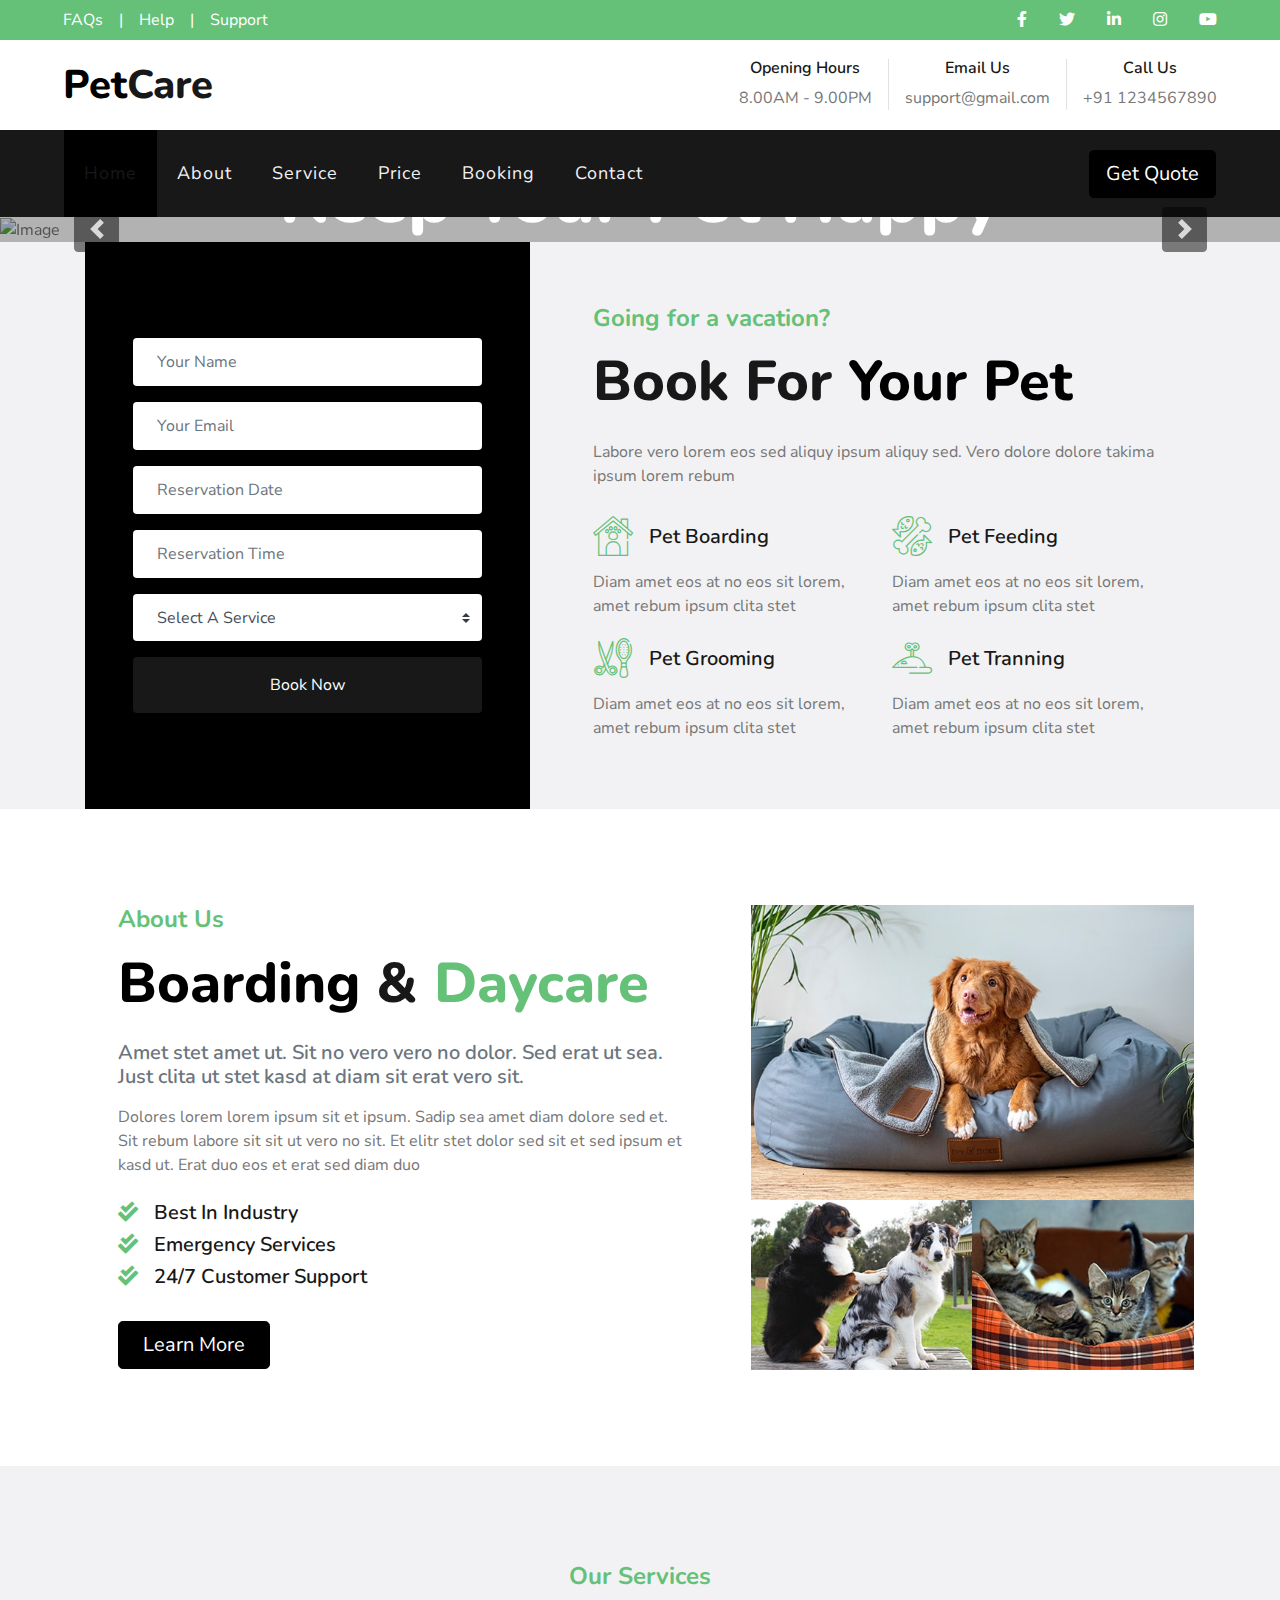
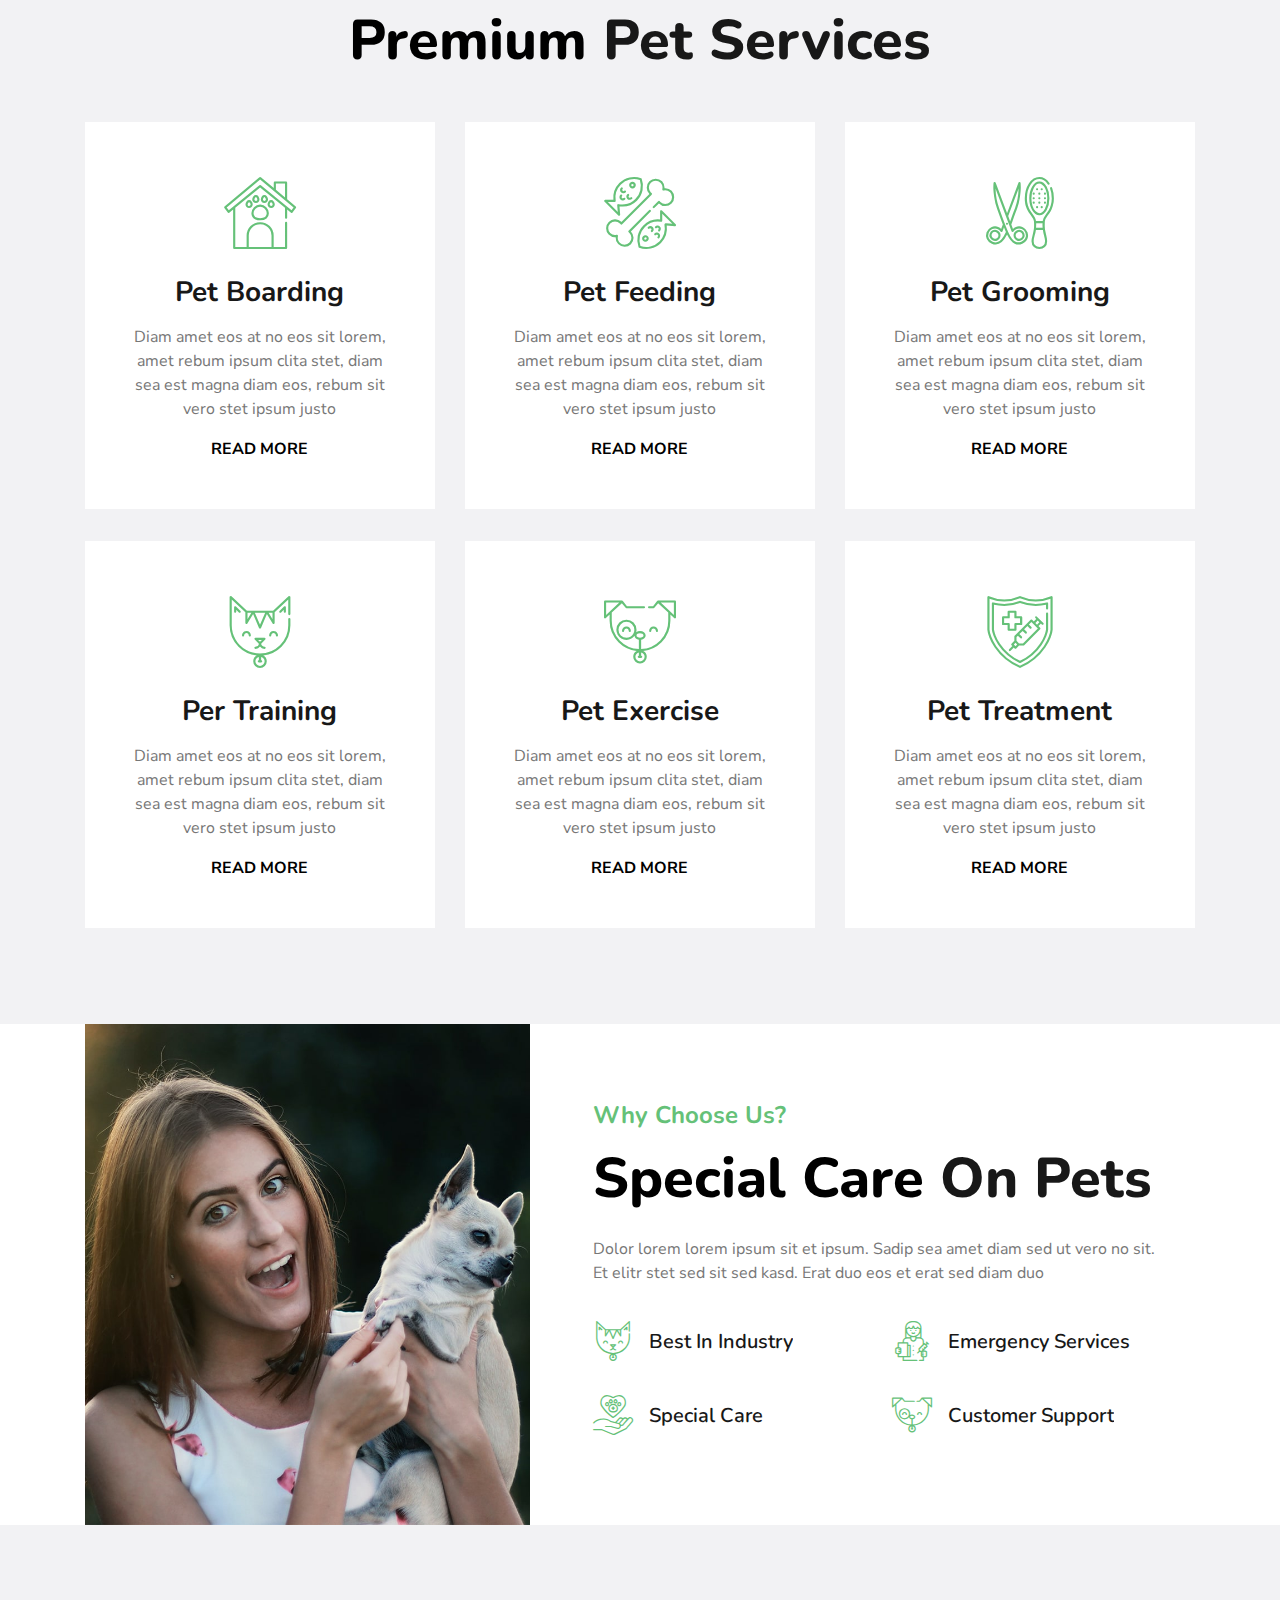
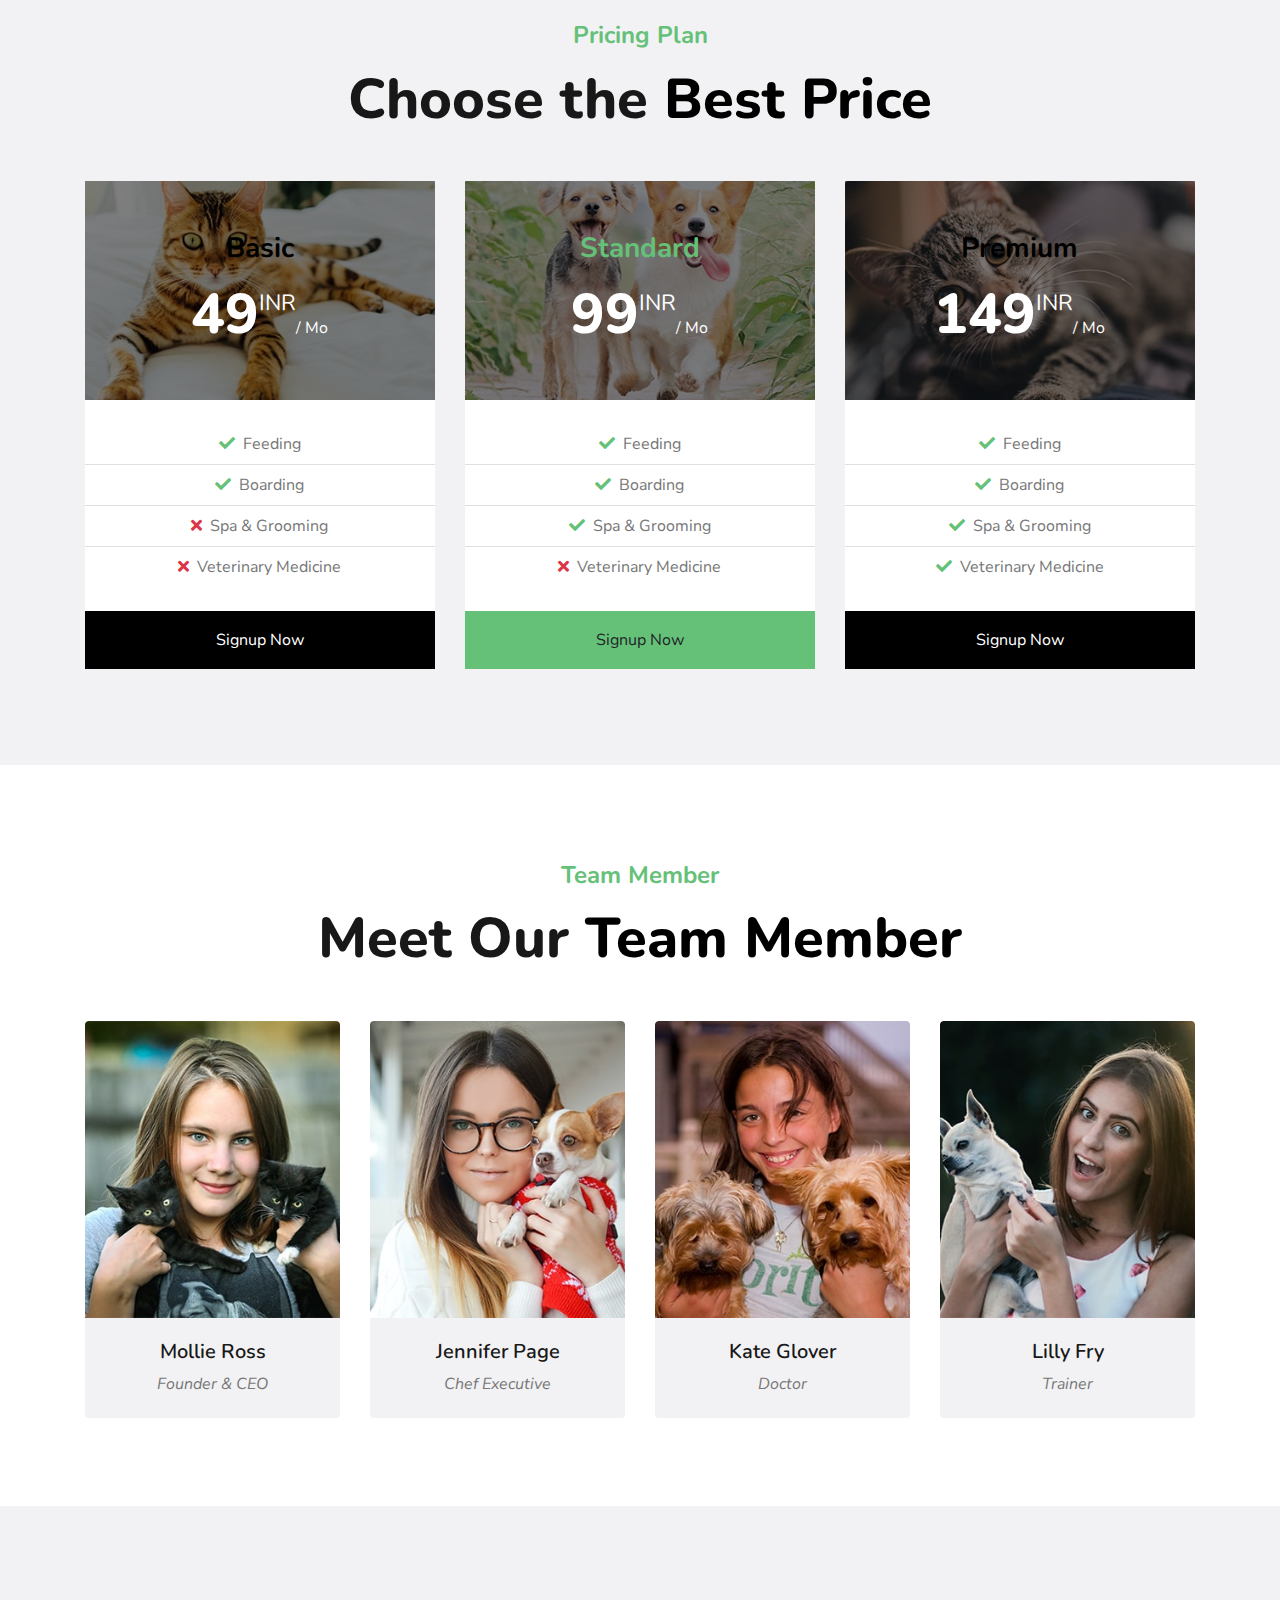
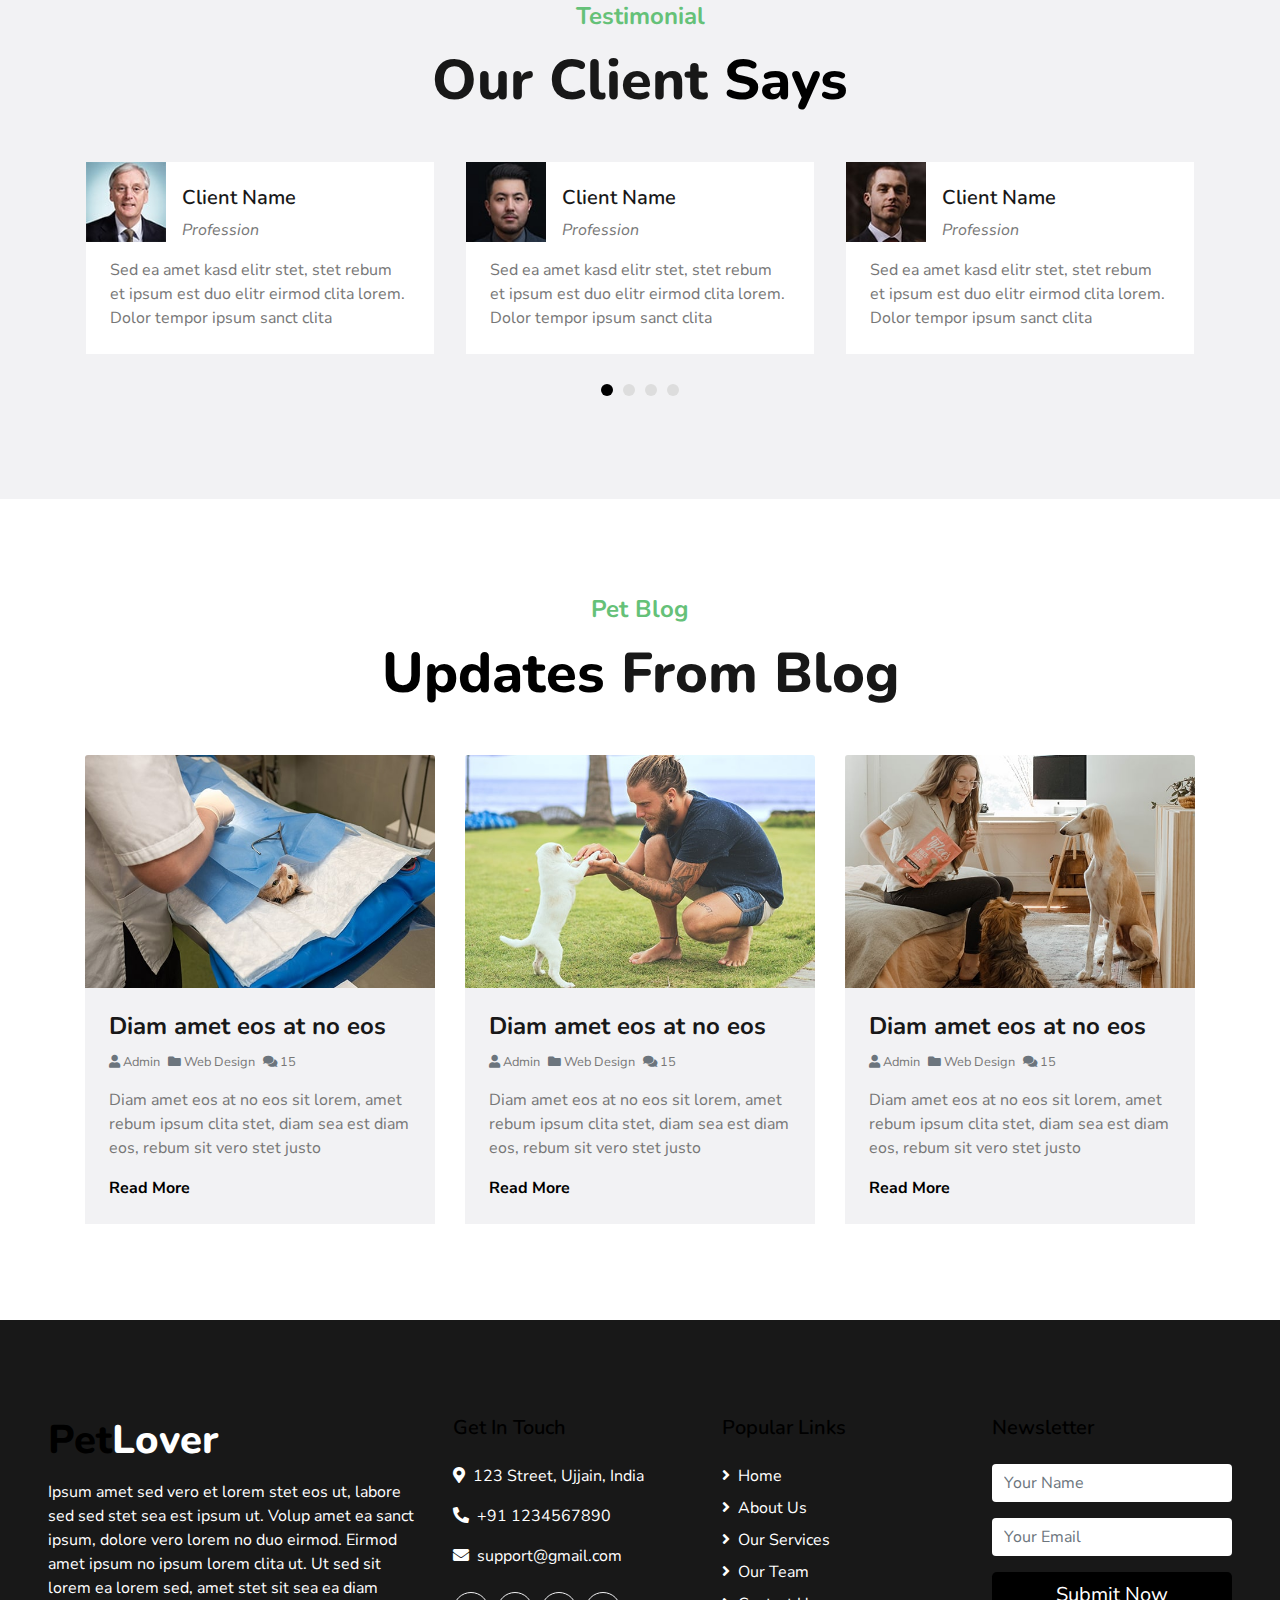
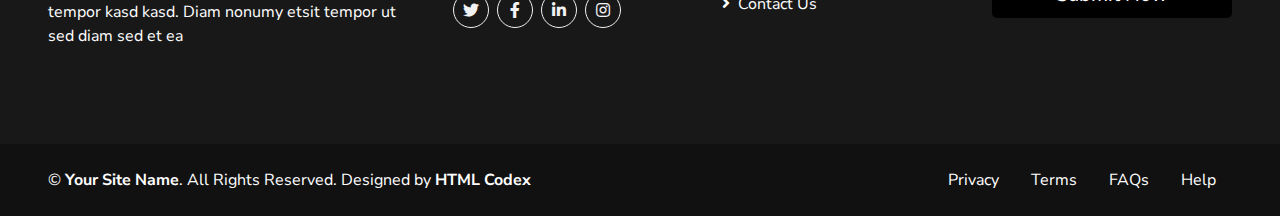
==== index.html @ 61a40599 "first commit" ====
<!DOCTYPE html>
<html lang="en">

<head>
    <meta charset="utf-8">
    <title>PetCare - Pet Care Website Template</title>
    <meta content="width=device-width, initial-scale=1.0" name="viewport">
    <meta content="Free HTML Templates" name="keywords">
    <meta content="Free HTML Templates" name="description">

    <!-- Favicon -->
    <link href="img/favicon.ico" rel="icon">

    <!-- Google Web Fonts -->
    <link href="https://fonts.googleapis.com/css2?family=Nunito+Sans&family=Nunito:wght@600;700;800&display=swap" rel="stylesheet"> 

    <!-- Font Awesome -->
    <link href="https://cdnjs.cloudflare.com/ajax/libs/font-awesome/5.10.0/css/all.min.css" rel="stylesheet">

    <!-- Flaticon Font -->
    <link href="lib/flaticon/font/flaticon.css" rel="stylesheet">

    <!-- Libraries Stylesheet -->
    <link href="lib/owlcarousel/assets/owl.carousel.min.css" rel="stylesheet">
    <link href="lib/tempusdominus/css/tempusdominus-bootstrap-4.min.css" rel="stylesheet" />

    <!-- Customized Bootstrap Stylesheet -->
    <link href="css/style.css" rel="stylesheet">
</head>

<body>
    <!-- Topbar Start -->
    <div class="container-fluid">
        <div class="row bg-secondary py-2 px-lg-5">
            <div class="col-lg-6 text-center text-lg-left mb-2 mb-lg-0">
                <div class="d-inline-flex align-items-center">
                    <a class="text-white pr-3" href="">FAQs</a>
                    <span class="text-white">|</span>
                    <a class="text-white px-3" href="">Help</a>
                    <span class="text-white">|</span>
                    <a class="text-white pl-3" href="">Support</a>
                </div>
            </div>
            <div class="col-lg-6 text-center text-lg-right">
                <div class="d-inline-flex align-items-center">
                    <a class="text-white px-3" href="">
                        <i class="fab fa-facebook-f"></i>
                    </a>
                    <a class="text-white px-3" href="">
                        <i class="fab fa-twitter"></i>
                    </a>
                    <a class="text-white px-3" href="">
                        <i class="fab fa-linkedin-in"></i>
                    </a>
                    <a class="text-white px-3" href="">
                        <i class="fab fa-instagram"></i>
                    </a>
                    <a class="text-white pl-3" href="">
                        <i class="fab fa-youtube"></i>
                    </a>
                </div>
            </div>
        </div>
        <div class="row py-3 px-lg-5">
            <div class="col-lg-4">
                <a href="" class="navbar-brand d-none d-lg-block">
                    <h1 class="m-0 display-5 text-capitalize"><span class="text-primary">Pet</span>Care</h1>
                </a>
            </div>
            <div class="col-lg-8 text-center text-lg-right">
                <div class="d-inline-flex align-items-center">
                    <div class="d-inline-flex flex-column text-center pr-3 border-right">
                        <h6>Opening Hours</h6>
                        <p class="m-0">8.00AM - 9.00PM</p>
                    </div>
                    <div class="d-inline-flex flex-column text-center px-3 border-right">
                        <h6>Email Us</h6>
                        <p class="m-0">support@gmail.com</p>
                    </div>
                    <div class="d-inline-flex flex-column text-center pl-3">
                        <h6>Call Us</h6>
                        <p class="m-0">+91 1234567890</p>
                    </div>
                </div>
            </div>
        </div>
    </div>
    <!-- Topbar End -->


    <!-- Navbar Start -->
    <div class="container-fluid p-0">
        <nav class="navbar navbar-expand-lg bg-dark navbar-dark py-3 py-lg-0 px-lg-5">
            <a href="" class="navbar-brand d-block d-lg-none">
                <h1 class="m-0 display-5 text-capitalize font-italic text-white"><span class="text-primary">Safety</span>First</h1>
            </a>
            <button type="button" class="navbar-toggler" data-toggle="collapse" data-target="#navbarCollapse">
                <span class="navbar-toggler-icon"></span>
            </button>
            <div class="collapse navbar-collapse justify-content-between px-3" id="navbarCollapse">
                <div class="navbar-nav mr-auto py-0">
                    <a href="index.html" class="nav-item nav-link active">Home</a>
                    <a href="about.html" class="nav-item nav-link">About</a>
                    <a href="service.html" class="nav-item nav-link">Service</a>
                    <a href="price.html" class="nav-item nav-link">Price</a>
                    <a href="booking.html" class="nav-item nav-link">Booking</a>

                    <a href="contact.html" class="nav-item nav-link">Contact</a>
                </div>
                <a href="" class="btn btn-lg btn-primary px-3 d-none d-lg-block">Get Quote</a>
            </div>
        </nav>
    </div>
    <!-- Navbar End -->


    <!-- Carousel Start -->
    <div class="container-fluid p-0">
        <div id="header-carousel" class="carousel slide" data-ride="carousel">
            <div class="carousel-inner">
                <div class="carousel-item active">
                    <img class="w-100" src="img/carousel-1.jpg" alt="Image">
                    <div class="carousel-caption d-flex flex-column align-items-center justify-content-center">
                        <div class="p-3" style="max-width: 900px;">
                            <h3 class="text-white mb-3 d-none d-sm-block">Best Pet Services</h3>
                            <h1 class="display-3 text-white mb-3">Keep Your Pet Happy</h1>
                            <h5 class="text-white mb-3 d-none d-sm-block">Duo nonumy et dolor tempor no et. Diam sit diam sit diam erat</h5>
                            <a href="" class="btn btn-lg btn-primary mt-3 mt-md-4 px-4">Book Now</a>
                            <a href="" class="btn btn-lg btn-secondary mt-3 mt-md-4 px-4">Learn More</a>
                        </div>
                    </div>
                </div>
                <div class="carousel-item">
                    <img class="w-100" src="img/carousel-2.jpg" alt="Image">
                    <div class="carousel-caption d-flex flex-column align-items-center justify-content-center">
                        <div class="p-3" style="max-width: 900px;">
                            <h3 class="text-white mb-3 d-none d-sm-block">Best Pet Services</h3>
                            <h1 class="display-3 text-white mb-3">Pet Spa & Grooming</h1>
                            <h5 class="text-white mb-3 d-none d-sm-block">Duo nonumy et dolor tempor no et. Diam sit diam sit diam erat</h5>
                            <a href="" class="btn btn-lg btn-primary mt-3 mt-md-4 px-4">Book Now</a>
                            <a href="" class="btn btn-lg btn-secondary mt-3 mt-md-4 px-4">Learn More</a>
                        </div>
                    </div>
                </div>
            </div>
            <a class="carousel-control-prev" href="#header-carousel" data-slide="prev">
                <div class="btn btn-primary rounded" style="width: 45px; height: 45px;">
                    <span class="carousel-control-prev-icon mb-n2"></span>
                </div>
            </a>
            <a class="carousel-control-next" href="#header-carousel" data-slide="next">
                <div class="btn btn-primary rounded" style="width: 45px; height: 45px;">
                    <span class="carousel-control-next-icon mb-n2"></span>
                </div>
            </a>
        </div>
    </div>
    <!-- Carousel End -->


    <!-- Booking Start -->
    <div class="container-fluid bg-light">
        <div class="container">
            <div class="row align-items-center">
                <div class="col-lg-5">
                    <div class="bg-primary py-5 px-4 px-sm-5">
                        <form class="py-5">
                            <div class="form-group">
                                <input type="text" class="form-control border-0 p-4" placeholder="Your Name" required="required" />
                            </div>
                            <div class="form-group">
                                <input type="email" class="form-control border-0 p-4" placeholder="Your Email" required="required" />
                            </div>
                            <div class="form-group">
                                <div class="date" id="date" data-target-input="nearest">
                                    <input type="text" class="form-control border-0 p-4 datetimepicker-input" placeholder="Reservation Date" data-target="#date" data-toggle="datetimepicker"/>
                                </div>
                            </div>
                            <div class="form-group">
                                <div class="time" id="time" data-target-input="nearest">
                                    <input type="text" class="form-control border-0 p-4 datetimepicker-input" placeholder="Reservation Time" data-target="#time" data-toggle="datetimepicker"/>
                                </div>
                            </div>
                            <div class="form-group">
                                <select class="custom-select border-0 px-4" style="height: 47px;">
                                    <option selected>Select A Service</option>
                                    <option value="1">Service 1</option>
                                    <option value="2">Service 1</option>
                                    <option value="3">Service 1</option>
                                </select>
                            </div>
                            <div>
                                <button class="btn btn-dark btn-block border-0 py-3" type="submit">Book Now</button>
                            </div>
                        </form>
                    </div>
                </div>
                <div class="col-lg-7 py-5 py-lg-0 px-3 px-lg-5">
                    <h4 class="text-secondary mb-3">Going for a vacation?</h4>
                    <h1 class="display-4 mb-4">Book For <span class="text-primary">Your Pet</span></h1>
                    <p>Labore vero lorem eos sed aliquy ipsum aliquy sed. Vero dolore dolore takima ipsum lorem rebum</p>
                    <div class="row py-2">
                        <div class="col-sm-6">
                            <div class="d-flex flex-column">
                                <div class="d-flex align-items-center mb-2">
                                    <h1 class="flaticon-house font-weight-normal text-secondary m-0 mr-3"></h1>
                                    <h5 class="text-truncate m-0">Pet Boarding</h5>
                                </div>
                                <p>Diam amet eos at no eos sit lorem, amet rebum ipsum clita stet</p>
                            </div>
                        </div>
                        <div class="col-sm-6">
                            <div class="d-flex flex-column">
                                <div class="d-flex align-items-center mb-2">
                                    <h1 class="flaticon-food font-weight-normal text-secondary m-0 mr-3"></h1>
                                    <h5 class="text-truncate m-0">Pet Feeding</h5>
                                </div>
                                <p>Diam amet eos at no eos sit lorem, amet rebum ipsum clita stet</p>
                            </div>
                        </div>
                        <div class="col-sm-6">
                            <div class="d-flex flex-column">
                                <div class="d-flex align-items-center mb-2">
                                    <h1 class="flaticon-grooming font-weight-normal text-secondary m-0 mr-3"></h1>
                                    <h5 class="text-truncate m-0">Pet Grooming</h5>
                                </div>
                                <p class="m-0">Diam amet eos at no eos sit lorem, amet rebum ipsum clita stet</p>
                            </div>
                        </div>
                        <div class="col-sm-6">
                            <div class="d-flex flex-column">
                                <div class="d-flex align-items-center mb-2">
                                    <h1 class="flaticon-toy font-weight-normal text-secondary m-0 mr-3"></h1>
                                    <h5 class="text-truncate m-0">Pet Tranning</h5>
                                </div>
                                <p class="m-0">Diam amet eos at no eos sit lorem, amet rebum ipsum clita stet</p>
                            </div>
                        </div>
                    </div>
                </div>
            </div>
        </div>
    </div>
    <!-- Booking Start -->


    <!-- About Start -->
    <div class="container py-5">
        <div class="row py-5">
            <div class="col-lg-7 pb-5 pb-lg-0 px-3 px-lg-5">
                <h4 class="text-secondary mb-3">About Us</h4>
                <h1 class="display-4 mb-4"><span class="text-primary">Boarding</span> & <span class="text-secondary">Daycare</span></h1>
                <h5 class="text-muted mb-3">Amet stet amet ut. Sit no vero vero no dolor. Sed erat ut sea. Just clita ut stet kasd at diam sit erat vero sit.</h5>
                <p class="mb-4">Dolores lorem lorem ipsum sit et ipsum. Sadip sea amet diam dolore sed et. Sit rebum labore sit sit ut vero no sit. Et elitr stet dolor sed sit et sed ipsum et kasd ut. Erat duo eos et erat sed diam duo</p>
                <ul class="list-inline">
                    <li><h5><i class="fa fa-check-double text-secondary mr-3"></i>Best In Industry</h5></li>
                    <li><h5><i class="fa fa-check-double text-secondary mr-3"></i>Emergency Services</h5></li>
                    <li><h5><i class="fa fa-check-double text-secondary mr-3"></i>24/7 Customer Support</h5></li>
                </ul>
                <a href="" class="btn btn-lg btn-primary mt-3 px-4">Learn More</a>
            </div>
            <div class="col-lg-5">
                <div class="row px-3">
                    <div class="col-12 p-0">
                        <img class="img-fluid w-100" src="img/about-1.jpg" alt="">
                    </div>
                    <div class="col-6 p-0">
                        <img class="img-fluid w-100" src="img/about-2.jpg" alt="">
                    </div>
                    <div class="col-6 p-0">
                        <img class="img-fluid w-100" src="img/about-3.jpg" alt="">
                    </div>
                </div>
            </div>
        </div>
    </div>
    <!-- About End -->


    <!-- Services Start -->
    <div class="container-fluid bg-light pt-5">
        <div class="container py-5">
            <div class="d-flex flex-column text-center mb-5">
                <h4 class="text-secondary mb-3">Our Services</h4>
                <h1 class="display-4 m-0"><span class="text-primary">Premium</span> Pet Services</h1>
            </div>
            <div class="row pb-3">
                <div class="col-md-6 col-lg-4 mb-4">
                    <div class="d-flex flex-column text-center bg-white mb-2 p-3 p-sm-5">
                        <h3 class="flaticon-house display-3 font-weight-normal text-secondary mb-3"></h3>
                        <h3 class="mb-3">Pet Boarding</h3>
                        <p>Diam amet eos at no eos sit lorem, amet rebum ipsum clita stet, diam sea est magna diam eos, rebum sit vero stet ipsum justo</p>
                        <a class="text-uppercase font-weight-bold" href="">Read More</a>
                    </div>
                </div>
                <div class="col-md-6 col-lg-4 mb-4">
                    <div class="d-flex flex-column text-center bg-white mb-2 p-3 p-sm-5">
                        <h3 class="flaticon-food display-3 font-weight-normal text-secondary mb-3"></h3>
                        <h3 class="mb-3">Pet Feeding</h3>
                        <p>Diam amet eos at no eos sit lorem, amet rebum ipsum clita stet, diam sea est magna diam eos, rebum sit vero stet ipsum justo</p>
                        <a class="text-uppercase font-weight-bold" href="">Read More</a>
                    </div>
                </div>
                <div class="col-md-6 col-lg-4 mb-4">
                    <div class="d-flex flex-column text-center bg-white mb-2 p-3 p-sm-5">
                        <h3 class="flaticon-grooming display-3 font-weight-normal text-secondary mb-3"></h3>
                        <h3 class="mb-3">Pet Grooming</h3>
                        <p>Diam amet eos at no eos sit lorem, amet rebum ipsum clita stet, diam sea est magna diam eos, rebum sit vero stet ipsum justo</p>
                        <a class="text-uppercase font-weight-bold" href="">Read More</a>
                    </div>
                </div>
                <div class="col-md-6 col-lg-4 mb-4">
                    <div class="d-flex flex-column text-center bg-white mb-2 p-3 p-sm-5">
                        <h3 class="flaticon-cat display-3 font-weight-normal text-secondary mb-3"></h3>
                        <h3 class="mb-3">Per Training</h3>
                        <p>Diam amet eos at no eos sit lorem, amet rebum ipsum clita stet, diam sea est magna diam eos, rebum sit vero stet ipsum justo</p>
                        <a class="text-uppercase font-weight-bold" href="">Read More</a>
                    </div>
                </div>
                <div class="col-md-6 col-lg-4 mb-4">
                    <div class="d-flex flex-column text-center bg-white mb-2 p-3 p-sm-5">
                        <h3 class="flaticon-dog display-3 font-weight-normal text-secondary mb-3"></h3>
                        <h3 class="mb-3">Pet Exercise</h3>
                        <p>Diam amet eos at no eos sit lorem, amet rebum ipsum clita stet, diam sea est magna diam eos, rebum sit vero stet ipsum justo</p>
                        <a class="text-uppercase font-weight-bold" href="">Read More</a>
                    </div>
                </div>
                <div class="col-md-6 col-lg-4 mb-4">
                    <div class="d-flex flex-column text-center bg-white mb-2 p-3 p-sm-5">
                        <h3 class="flaticon-vaccine display-3 font-weight-normal text-secondary mb-3"></h3>
                        <h3 class="mb-3">Pet Treatment</h3>
                        <p>Diam amet eos at no eos sit lorem, amet rebum ipsum clita stet, diam sea est magna diam eos, rebum sit vero stet ipsum justo</p>
                        <a class="text-uppercase font-weight-bold" href="">Read More</a>
                    </div>
                </div>
            </div>
        </div>
    </div>
    <!-- Services End -->


    <!-- Features Start -->
    <div class="container">
        <div class="row align-items-center">
            <div class="col-lg-5">
                <img class="img-fluid w-100" src="img/feature.jpg" alt="">
            </div>
            <div class="col-lg-7 py-5 py-lg-0 px-3 px-lg-5">
                <h4 class="text-secondary mb-3">Why Choose Us?</h4>
                <h1 class="display-4 mb-4"><span class="text-primary">Special Care</span> On Pets</h1>
                <p class="mb-4">Dolor lorem lorem ipsum sit et ipsum. Sadip sea amet diam sed ut vero no sit. Et elitr stet sed sit sed kasd. Erat duo eos et erat sed diam duo</p>
                <div class="row py-2">
                    <div class="col-6">
                        <div class="d-flex align-items-center mb-4">
                            <h1 class="flaticon-cat font-weight-normal text-secondary m-0 mr-3"></h1>
                            <h5 class="text-truncate m-0">Best In Industry</h5>
                        </div>
                    </div>
                    <div class="col-6">
                        <div class="d-flex align-items-center mb-4">
                            <h1 class="flaticon-doctor font-weight-normal text-secondary m-0 mr-3"></h1>
                            <h5 class="text-truncate m-0">Emergency Services</h5>
                        </div>
                    </div>
                    <div class="col-6">
                        <div class="d-flex align-items-center">
                            <h1 class="flaticon-care font-weight-normal text-secondary m-0 mr-3"></h1>
                            <h5 class="text-truncate m-0">Special Care</h5>
                        </div>
                    </div>
                    <div class="col-6">
                        <div class="d-flex align-items-center">
                            <h1 class="flaticon-dog font-weight-normal text-secondary m-0 mr-3"></h1>
                            <h5 class="text-truncate m-0">Customer Support</h5>
                        </div>
                    </div>
                </div>
            </div>
        </div>
    </div>
    <!-- Features End -->


    <!-- Pricing Plan Start -->
    <div class="container-fluid bg-light pt-5 pb-4">
        <div class="container py-5">
            <div class="d-flex flex-column text-center mb-5">
                <h4 class="text-secondary mb-3">Pricing Plan</h4>
                <h1 class="display-4 m-0">Choose the <span class="text-primary">Best Price</span></h1>
            </div>
            <div class="row">
                <div class="col-lg-4 mb-4">
                    <div class="card border-0">
                        <div class="card-header position-relative border-0 p-0 mb-4">
                            <img class="card-img-top" src="img/price-1.jpg" alt="">
                            <div class="position-absolute d-flex flex-column align-items-center justify-content-center w-100 h-100" style="top: 0; left: 0; z-index: 1; background: rgba(0, 0, 0, .5);">
                                <h3 class="text-primary mb-3">Basic</h3>
                                <h1 class="display-4 text-white mb-0">
                                    49<small class="align-top" style="font-size: 22px; line-height: 45px;">INR</small><small class="align-bottom" style="font-size: 16px; line-height: 40px;">/ Mo</small>
                                </h1>
                            </div>
                        </div>
                        <div class="card-body text-center p-0">
                            <ul class="list-group list-group-flush mb-4">
                                <li class="list-group-item p-2"><i class="fa fa-check text-secondary mr-2"></i>Feeding</li>
                                <li class="list-group-item p-2"><i class="fa fa-check text-secondary mr-2"></i>Boarding</li>
                                <li class="list-group-item p-2"><i class="fa fa-times text-danger mr-2"></i>Spa & Grooming</li>
                                <li class="list-group-item p-2"><i class="fa fa-times text-danger mr-2"></i>Veterinary Medicine</li>
                            </ul>
                        </div>
                        <div class="card-footer border-0 p-0">
                            <a href="" class="btn btn-primary btn-block p-3" style="border-radius: 0;">Signup Now</a>
                        </div>
                    </div>
                </div>
                <div class="col-lg-4 mb-4">
                    <div class="card border-0">
                        <div class="card-header position-relative border-0 p-0 mb-4">
                            <img class="card-img-top" src="img/price-2.jpg" alt="">
                            <div class="position-absolute d-flex flex-column align-items-center justify-content-center w-100 h-100" style="top: 0; left: 0; z-index: 1; background: rgba(0, 0, 0, .5);">
                                <h3 class="text-secondary mb-3">Standard</h3>
                                <h1 class="display-4 text-white mb-0">
                                    99<small class="align-top" style="font-size: 22px; line-height: 45px;">INR</small><small class="align-bottom" style="font-size: 16px; line-height: 40px;">/ Mo</small>
                                </h1>
                            </div>
                        </div>
                        <div class="card-body text-center p-0">
                            <ul class="list-group list-group-flush mb-4">
                                <li class="list-group-item p-2"><i class="fa fa-check text-secondary mr-2"></i>Feeding</li>
                                <li class="list-group-item p-2"><i class="fa fa-check text-secondary mr-2"></i>Boarding</li>
                                <li class="list-group-item p-2"><i class="fa fa-check text-secondary mr-2"></i>Spa & Grooming</li>
                                <li class="list-group-item p-2"><i class="fa fa-times text-danger mr-2"></i>Veterinary Medicine</li>
                            </ul>
                        </div>
                        <div class="card-footer border-0 p-0">
                            <a href="" class="btn btn-secondary btn-block p-3" style="border-radius: 0;">Signup Now</a>
                        </div>
                    </div>
                </div>
                <div class="col-lg-4 mb-4">
                    <div class="card border-0">
                        <div class="card-header position-relative border-0 p-0 mb-4">
                            <img class="card-img-top" src="img/price-3.jpg" alt="">
                            <div class="position-absolute d-flex flex-column align-items-center justify-content-center w-100 h-100" style="top: 0; left: 0; z-index: 1; background: rgba(0, 0, 0, .5);">
                                <h3 class="text-primary mb-3">Premium</h3>
                                <h1 class="display-4 text-white mb-0">
                                    149<small class="align-top" style="font-size: 22px; line-height: 45px;">INR</small><small class="align-bottom" style="font-size: 16px; line-height: 40px;">/ Mo</small>
                                </h1>
                            </div>
                        </div>
                        <div class="card-body text-center p-0">
                            <ul class="list-group list-group-flush mb-4">
                                <li class="list-group-item p-2"><i class="fa fa-check text-secondary mr-2"></i>Feeding</li>
                                <li class="list-group-item p-2"><i class="fa fa-check text-secondary mr-2"></i>Boarding</li>
                                <li class="list-group-item p-2"><i class="fa fa-check text-secondary mr-2"></i>Spa & Grooming</li>
                                <li class="list-group-item p-2"><i class="fa fa-check text-secondary mr-2"></i>Veterinary Medicine</li>
                            </ul>
                        </div>
                        <div class="card-footer border-0 p-0">
                            <a href="" class="btn btn-primary btn-block p-3" style="border-radius: 0;">Signup Now</a>
                        </div>
                    </div>
                </div>
            </div>
        </div>
    </div>
    <!-- Pricing Plan End -->


    <!-- Team Start -->
    <div class="container mt-5 pt-5 pb-3">
        <div class="d-flex flex-column text-center mb-5">
            <h4 class="text-secondary mb-3">Team Member</h4>
            <h1 class="display-4 m-0">Meet Our <span class="text-primary">Team Member</span></h1>
        </div>
        <div class="row">
            <div class="col-lg-3 col-md-6">
                <div class="team card position-relative overflow-hidden border-0 mb-4">
                    <img class="card-img-top" src="img/team-1.jpg" alt="">
                    <div class="card-body text-center p-0">
                        <div class="team-text d-flex flex-column justify-content-center bg-light">
                            <h5>Mollie Ross</h5>
                            <i>Founder & CEO</i>
                        </div>
                        <div class="team-social d-flex align-items-center justify-content-center bg-dark">
                            <a class="btn btn-outline-primary rounded-circle text-center mr-2 px-0" style="width: 36px; height: 36px;" href="#"><i class="fab fa-twitter"></i></a>
                            <a class="btn btn-outline-primary rounded-circle text-center mr-2 px-0" style="width: 36px; height: 36px;" href="#"><i class="fab fa-facebook-f"></i></a>
                            <a class="btn btn-outline-primary rounded-circle text-center mr-2 px-0" style="width: 36px; height: 36px;" href="#"><i class="fab fa-linkedin-in"></i></a>
                            <a class="btn btn-outline-primary rounded-circle text-center px-0" style="width: 36px; height: 36px;" href="#"><i class="fab fa-instagram"></i></a>
                        </div>
                    </div>
                </div>
            </div>
            <div class="col-lg-3 col-md-6">
                <div class="team card position-relative overflow-hidden border-0 mb-4">
                    <img class="card-img-top" src="img/team-2.jpg" alt="">
                    <div class="card-body text-center p-0">
                        <div class="team-text d-flex flex-column justify-content-center bg-light">
                            <h5>Jennifer Page</h5>
                            <i>Chef Executive</i>
                        </div>
                        <div class="team-social d-flex align-items-center justify-content-center bg-dark">
                            <a class="btn btn-outline-primary rounded-circle text-center mr-2 px-0" style="width: 36px; height: 36px;" href="#"><i class="fab fa-twitter"></i></a>
                            <a class="btn btn-outline-primary rounded-circle text-center mr-2 px-0" style="width: 36px; height: 36px;" href="#"><i class="fab fa-facebook-f"></i></a>
                            <a class="btn btn-outline-primary rounded-circle text-center mr-2 px-0" style="width: 36px; height: 36px;" href="#"><i class="fab fa-linkedin-in"></i></a>
                            <a class="btn btn-outline-primary rounded-circle text-center px-0" style="width: 36px; height: 36px;" href="#"><i class="fab fa-instagram"></i></a>
                        </div>
                    </div>
                </div>
            </div>
            <div class="col-lg-3 col-md-6">
                <div class="team card position-relative overflow-hidden border-0 mb-4">
                    <img class="card-img-top" src="img/team-3.jpg" alt="">
                    <div class="card-body text-center p-0">
                        <div class="team-text d-flex flex-column justify-content-center bg-light">
                            <h5>Kate Glover</h5>
                            <i>Doctor</i>
                        </div>
                        <div class="team-social d-flex align-items-center justify-content-center bg-dark">
                            <a class="btn btn-outline-primary rounded-circle text-center mr-2 px-0" style="width: 36px; height: 36px;" href="#"><i class="fab fa-twitter"></i></a>
                            <a class="btn btn-outline-primary rounded-circle text-center mr-2 px-0" style="width: 36px; height: 36px;" href="#"><i class="fab fa-facebook-f"></i></a>
                            <a class="btn btn-outline-primary rounded-circle text-center mr-2 px-0" style="width: 36px; height: 36px;" href="#"><i class="fab fa-linkedin-in"></i></a>
                            <a class="btn btn-outline-primary rounded-circle text-center px-0" style="width: 36px; height: 36px;" href="#"><i class="fab fa-instagram"></i></a>
                        </div>
                    </div>
                </div>
            </div>
            <div class="col-lg-3 col-md-6">
                <div class="team card position-relative overflow-hidden border-0 mb-4">
                    <img class="card-img-top" src="img/team-4.jpg" alt="">
                    <div class="card-body text-center p-0">
                        <div class="team-text d-flex flex-column justify-content-center bg-light">
                            <h5>Lilly Fry</h5>
                            <i>Trainer</i>
                        </div>
                        <div class="team-social d-flex align-items-center justify-content-center bg-dark">
                            <a class="btn btn-outline-primary rounded-circle text-center mr-2 px-0" style="width: 36px; height: 36px;" href="#"><i class="fab fa-twitter"></i></a>
                            <a class="btn btn-outline-primary rounded-circle text-center mr-2 px-0" style="width: 36px; height: 36px;" href="#"><i class="fab fa-facebook-f"></i></a>
                            <a class="btn btn-outline-primary rounded-circle text-center mr-2 px-0" style="width: 36px; height: 36px;" href="#"><i class="fab fa-linkedin-in"></i></a>
                            <a class="btn btn-outline-primary rounded-circle text-center px-0" style="width: 36px; height: 36px;" href="#"><i class="fab fa-instagram"></i></a>
                        </div>
                    </div>
                </div>
            </div>
        </div>
    </div>
    <!-- Team End -->


    <!-- Testimonial Start -->
    <div class="container-fluid bg-light my-5 p-0 py-5">
        <div class="container p-0 py-5">
            <div class="d-flex flex-column text-center mb-5">
                <h4 class="text-secondary mb-3">Testimonial</h4>
                <h1 class="display-4 m-0">Our Client <span class="text-primary">Says</span></h1>
            </div>
            <div class="owl-carousel testimonial-carousel">
                <div class="bg-white mx-3 p-4">
                    <div class="d-flex align-items-end mb-3 mt-n4 ml-n4">
                        <img class="img-fluid" src="img/testimonial-1.jpg" style="width: 80px; height: 80px;" alt="">
                        <div class="ml-3">
                            <h5>Client Name</h5>
                            <i>Profession</i>
                        </div>
                    </div>
                    <p class="m-0">Sed ea amet kasd elitr stet, stet rebum et ipsum est duo elitr eirmod clita lorem. Dolor tempor ipsum sanct clita</p>
                </div>
                <div class="bg-white mx-3 p-4">
                    <div class="d-flex align-items-end mb-3 mt-n4 ml-n4">
                        <img class="img-fluid" src="img/testimonial-2.jpg" style="width: 80px; height: 80px;" alt="">
                        <div class="ml-3">
                            <h5>Client Name</h5>
                            <i>Profession</i>
                        </div>
                    </div>
                    <p class="m-0">Sed ea amet kasd elitr stet, stet rebum et ipsum est duo elitr eirmod clita lorem. Dolor tempor ipsum sanct clita</p>
                </div>
                <div class="bg-white mx-3 p-4">
                    <div class="d-flex align-items-end mb-3 mt-n4 ml-n4">
                        <img class="img-fluid" src="img/testimonial-3.jpg" style="width: 80px; height: 80px;" alt="">
                        <div class="ml-3">
                            <h5>Client Name</h5>
                            <i>Profession</i>
                        </div>
                    </div>
                    <p class="m-0">Sed ea amet kasd elitr stet, stet rebum et ipsum est duo elitr eirmod clita lorem. Dolor tempor ipsum sanct clita</p>
                </div>
                <div class="bg-white mx-3 p-4">
                    <div class="d-flex align-items-end mb-3 mt-n4 ml-n4">
                        <img class="img-fluid" src="img/testimonial-4.jpg" style="width: 80px; height: 80px;" alt="">
                        <div class="ml-3">
                            <h5>Client Name</h5>
                            <i>Profession</i>
                        </div>
                    </div>
                    <p class="m-0">Sed ea amet kasd elitr stet, stet rebum et ipsum est duo elitr eirmod clita lorem. Dolor tempor ipsum sanct clita</p>
                </div>
            </div>
        </div>
    </div>
    <!-- Testimonial End -->


    <!-- Blog Start -->
    <div class="container pt-5">
        <div class="d-flex flex-column text-center mb-5">
            <h4 class="text-secondary mb-3">Pet Blog</h4>
            <h1 class="display-4 m-0"><span class="text-primary">Updates</span> From Blog</h1>
        </div>
        <div class="row pb-3">
            <div class="col-lg-4 mb-4">
                <div class="card border-0 mb-2">
                    <img class="card-img-top" src="img/blog-1.jpg" alt="">
                    <div class="card-body bg-light p-4">
                        <h4 class="card-title text-truncate">Diam amet eos at no eos</h4>
                        <div class="d-flex mb-3">
                            <small class="mr-2"><i class="fa fa-user text-muted"></i> Admin</small>
                            <small class="mr-2"><i class="fa fa-folder text-muted"></i> Web Design</small>
                            <small class="mr-2"><i class="fa fa-comments text-muted"></i> 15</small>
                        </div>
                        <p>Diam amet eos at no eos sit lorem, amet rebum ipsum clita stet, diam sea est diam eos, rebum sit vero stet justo</p>
                        <a class="font-weight-bold" href="">Read More</a>
                    </div>
                </div>
            </div>
            <div class="col-lg-4 mb-4">
                <div class="card border-0 mb-2">
                    <img class="card-img-top" src="img/blog-2.jpg" alt="">
                    <div class="card-body bg-light p-4">
                        <h4 class="card-title text-truncate">Diam amet eos at no eos</h4>
                        <div class="d-flex mb-3">
                            <small class="mr-2"><i class="fa fa-user text-muted"></i> Admin</small>
                            <small class="mr-2"><i class="fa fa-folder text-muted"></i> Web Design</small>
                            <small class="mr-2"><i class="fa fa-comments text-muted"></i> 15</small>
                        </div>
                        <p>Diam amet eos at no eos sit lorem, amet rebum ipsum clita stet, diam sea est diam eos, rebum sit vero stet justo</p>
                        <a class="font-weight-bold" href="">Read More</a>
                    </div>
                </div>
            </div>
            <div class="col-lg-4 mb-4">
                <div class="card border-0 mb-2">
                    <img class="card-img-top" src="img/blog-3.jpg" alt="">
                    <div class="card-body bg-light p-4">
                        <h4 class="card-title text-truncate">Diam amet eos at no eos</h4>
                        <div class="d-flex mb-3">
                            <small class="mr-2"><i class="fa fa-user text-muted"></i> Admin</small>
                            <small class="mr-2"><i class="fa fa-folder text-muted"></i> Web Design</small>
                            <small class="mr-2"><i class="fa fa-comments text-muted"></i> 15</small>
                        </div>
                        <p>Diam amet eos at no eos sit lorem, amet rebum ipsum clita stet, diam sea est diam eos, rebum sit vero stet justo</p>
                        <a class="font-weight-bold" href="">Read More</a>
                    </div>
                </div>
            </div>
        </div>
    </div>
    <!-- Blog End -->


    <!-- Footer Start -->
    <div class="container-fluid bg-dark text-white mt-5 py-5 px-sm-3 px-md-5">
        <div class="row pt-5">
            <div class="col-lg-4 col-md-12 mb-5">
                <h1 class="mb-3 display-5 text-capitalize text-white"><span class="text-primary">Pet</span>Lover</h1>
                <p class="m-0">Ipsum amet sed vero et lorem stet eos ut, labore sed sed stet sea est ipsum ut. Volup amet ea sanct ipsum, dolore vero lorem no duo eirmod. Eirmod amet ipsum no ipsum lorem clita ut. Ut sed sit lorem ea lorem sed, amet stet sit sea ea diam tempor kasd kasd. Diam nonumy etsit tempor ut sed diam sed et ea</p>
            </div>
            <div class="col-lg-8 col-md-12">
                <div class="row">
                    <div class="col-md-4 mb-5">
                        <h5 class="text-primary mb-4">Get In Touch</h5>
                        <p><i class="fa fa-map-marker-alt mr-2"></i>123 Street, Ujjain, India</p>
                        <p><i class="fa fa-phone-alt mr-2"></i>+91 1234567890</p>
                        <p><i class="fa fa-envelope mr-2"></i>support@gmail.com</p>
                        <div class="d-flex justify-content-start mt-4">
                            <a class="btn btn-outline-light rounded-circle text-center mr-2 px-0" style="width: 36px; height: 36px;" href="#"><i class="fab fa-twitter"></i></a>
                            <a class="btn btn-outline-light rounded-circle text-center mr-2 px-0" style="width: 36px; height: 36px;" href="#"><i class="fab fa-facebook-f"></i></a>
                            <a class="btn btn-outline-light rounded-circle text-center mr-2 px-0" style="width: 36px; height: 36px;" href="#"><i class="fab fa-linkedin-in"></i></a>
                            <a class="btn btn-outline-light rounded-circle text-center mr-2 px-0" style="width: 36px; height: 36px;" href="#"><i class="fab fa-instagram"></i></a>
                        </div>
                    </div>
                    <div class="col-md-4 mb-5">
                        <h5 class="text-primary mb-4">Popular Links</h5>
                        <div class="d-flex flex-column justify-content-start">
                            <a class="text-white mb-2" href="#"><i class="fa fa-angle-right mr-2"></i>Home</a>
                            <a class="text-white mb-2" href="#"><i class="fa fa-angle-right mr-2"></i>About Us</a>
                            <a class="text-white mb-2" href="#"><i class="fa fa-angle-right mr-2"></i>Our Services</a>
                            <a class="text-white mb-2" href="#"><i class="fa fa-angle-right mr-2"></i>Our Team</a>
                            <a class="text-white" href="#"><i class="fa fa-angle-right mr-2"></i>Contact Us</a>
                        </div>
                    </div>
                    <div class="col-md-4 mb-5">
                        <h5 class="text-primary mb-4">Newsletter</h5>
                        <form action="">
                            <div class="form-group">
                                <input type="text" class="form-control border-0" placeholder="Your Name" required="required" />
                            </div>
                            <div class="form-group">
                                <input type="email" class="form-control border-0" placeholder="Your Email" required="required" />
                            </div>
                            <div>
                                <button class="btn btn-lg btn-primary btn-block border-0" type="submit">Submit Now</button>
                            </div>
                        </form>
                    </div>
                </div>
            </div>
        </div>
    </div>
    <div class="container-fluid text-white py-4 px-sm-3 px-md-5" style="background: #111111;">
        <div class="row">
            <div class="col-md-6 text-center text-md-left mb-3 mb-md-0">
                <p class="m-0 text-white">
                    &copy; <a class="text-white font-weight-bold" href="#">Your Site Name</a>. All Rights Reserved. 
					
					<!--/*** This template is free as long as you keep the footer author’s credit link/attribution link/backlink. If you'd like to use the template without the footer author’s credit link/attribution link/backlink, you can purchase the Credit Removal License from "https://htmlcodex.com/credit-removal". Thank you for your support. ***/-->
					Designed by <a class="text-white font-weight-bold" href="https://htmlcodex.com">HTML Codex</a>
                </p>
            </div>
            <div class="col-md-6 text-center text-md-right">
                <ul class="nav d-inline-flex">
                    <li class="nav-item">
                        <a class="nav-link text-white py-0" href="#">Privacy</a>
                    </li>
                    <li class="nav-item">
                        <a class="nav-link text-white py-0" href="#">Terms</a>
                    </li>
                    <li class="nav-item">
                        <a class="nav-link text-white py-0" href="#">FAQs</a>
                    </li>
                    <li class="nav-item">
                        <a class="nav-link text-white py-0" href="#">Help</a>
                    </li>
                </ul>
            </div>
        </div>
    </div>
    <!-- Footer End -->


    <!-- Back to Top -->
    <a href="#" class="btn btn-lg btn-primary back-to-top"><i class="fa fa-angle-double-up"></i></a>


    <!-- JavaScript Libraries -->
    <script src="https://code.jquery.com/jquery-3.4.1.min.js"></script>
    <script src="https://stackpath.bootstrapcdn.com/bootstrap/4.4.1/js/bootstrap.bundle.min.js"></script>
    <script src="lib/easing/easing.min.js"></script>
    <script src="lib/owlcarousel/owl.carousel.min.js"></script>
    <script src="lib/tempusdominus/js/moment.min.js"></script>
    <script src="lib/tempusdominus/js/moment-timezone.min.js"></script>
    <script src="lib/tempusdominus/js/tempusdominus-bootstrap-4.min.js"></script>

    <!-- Contact Javascript File -->
    <script src="mail/jqBootstrapValidation.min.js"></script>
    <script src="mail/contact.js"></script>

    <!-- Template Javascript -->
    <script src="js/main.js"></script>
</body>

</html>
---- lib/flaticon/font/flaticon.css ----
/*
  	Flaticon icon font: Flaticon
  	Creation date: 06/11/2020 05:08
  	*/

@font-face {
  font-family: "Flaticon";
  src: url("./Flaticon.eot");
  src: url("./Flaticon.eot?#iefix") format("embedded-opentype"),
       url("./Flaticon.woff2") format("woff2"),
       url("./Flaticon.woff") format("woff"),
       url("./Flaticon.ttf") format("truetype"),
       url("./Flaticon.svg#Flaticon") format("svg");
  font-weight: normal;
  font-style: normal;
}

@media screen and (-webkit-min-device-pixel-ratio:0) {
  @font-face {
    font-family: "Flaticon";
    src: url("./Flaticon.svg#Flaticon") format("svg");
  }
}

[class^="flaticon-"]:before, [class*=" flaticon-"]:before,
[class^="flaticon-"]:after, [class*=" flaticon-"]:after {   
  font-family: Flaticon;
        font-size: 20px;
font-style: normal;
margin-left: 20px;
}

.flaticon-house:before { content: "\f100"; }
.flaticon-grooming:before { content: "\f101"; }
.flaticon-food:before { content: "\f102"; }
.flaticon-care:before { content: "\f103"; }
.flaticon-vaccine:before { content: "\f104"; }
.flaticon-doctor:before { content: "\f105"; }
.flaticon-cat:before { content: "\f106"; }
.flaticon-dog:before { content: "\f107"; }
.flaticon-fountain:before { content: "\f108"; }
.flaticon-toy:before { content: "\f109"; }
---- css/style.css ----
/******* Bootstrap Theming ********/
/*!
 * Bootstrap v4.5.3 (https://getbootstrap.com/)
 * Copyright 2011-2020 The Bootstrap Authors
 * Copyright 2011-2020 Twitter, Inc.
 * Licensed under MIT (https://github.com/twbs/bootstrap/blob/main/LICENSE)
 */
:root {
  --blue: #007bff;
  --indigo: #6610f2;
  --purple: #6f42c1;
  --pink: #e83e8c;
  --red: #dc3545;
  --orange: #fd7e14;
  --yellow: #ffc107;
  --green: #28a745;
  --teal: #20c997;
  --cyan: #17a2b8;
  --white: #fff;
  --gray: #6c757d;
  --gray-dark: #343a40;
  --primary: #000000;
  --secondary: #65C178;
  --success: #28a745;
  --info: #17a2b8;
  --warning: #ffc107;
  --danger: #dc3545;
  --light: #F2F2F4;
  --dark: #181818;
  --breakpoint-xs: 0;
  --breakpoint-sm: 576px;
  --breakpoint-md: 768px;
  --breakpoint-lg: 992px;
  --breakpoint-xl: 1200px;
  --font-family-sans-serif: "Nunito Sans", sans-serif;
  --font-family-monospace: SFMono-Regular, Menlo, Monaco, Consolas, "Liberation Mono", "Courier New", monospace;
}

*,
*::before,
*::after {
  box-sizing: border-box;
}

html {
  font-family: sans-serif;
  line-height: 1.15;
  -webkit-text-size-adjust: 100%;
  -webkit-tap-highlight-color: rgba(0, 0, 0, 0);
}

article, aside, figcaption, figure, footer, header, hgroup, main, nav, section {
  display: block;
}

body {
  margin: 0;
  font-family: "Nunito Sans", sans-serif;
  font-size: 1rem;
  font-weight: 400;
  line-height: 1.5;
  color: #777777;
  text-align: left;
  background-color: #fff;
}

[tabindex="-1"]:focus:not(:focus-visible) {
  outline: 0 !important;
}

hr {
  box-sizing: content-box;
  height: 0;
  overflow: visible;
}

h1, h2, h3, h4, h5, h6 {
  margin-top: 0;
  margin-bottom: 0.5rem;
}

p {
  margin-top: 0;
  margin-bottom: 1rem;
}

abbr[title],
abbr[data-original-title] {
  text-decoration: underline;
  text-decoration: underline dotted;
  cursor: help;
  border-bottom: 0;
  text-decoration-skip-ink: none;
}

address {
  margin-bottom: 1rem;
  font-style: normal;
  line-height: inherit;
}

ol,
ul,
dl {
  margin-top: 0;
  margin-bottom: 1rem;
}

ol ol,
ul ul,
ol ul,
ul ol {
  margin-bottom: 0;
}

dt {
  font-weight: 700;
}

dd {
  margin-bottom: .5rem;
  margin-left: 0;
}

blockquote {
  margin: 0 0 1rem;
}

b,
strong {
  font-weight: bolder;
}

small {
  font-size: 80%;
}

sub,
sup {
  position: relative;
  font-size: 75%;
  line-height: 0;
  vertical-align: baseline;
}

sub {
  bottom: -.25em;
}

sup {
  top: -.5em;
}

a {
  color: #000000;
  text-decoration: none;
  background-color: transparent;
}

a:hover {
  color: #c53f12;
  text-decoration: underline;
}

a:not([href]):not([class]) {
  color: inherit;
  text-decoration: none;
}

a:not([href]):not([class]):hover {
  color: inherit;
  text-decoration: none;
}

pre,
code,
kbd,
samp {
  font-family: SFMono-Regular, Menlo, Monaco, Consolas, "Liberation Mono", "Courier New", monospace;
  font-size: 1em;
}

pre {
  margin-top: 0;
  margin-bottom: 1rem;
  overflow: auto;
  -ms-overflow-style: scrollbar;
}

figure {
  margin: 0 0 1rem;
}

img {
  vertical-align: middle;
  border-style: none;
}

svg {
  overflow: hidden;
  vertical-align: middle;
}

table {
  border-collapse: collapse;
}

caption {
  padding-top: 0.75rem;
  padding-bottom: 0.75rem;
  color: #6c757d;
  text-align: left;
  caption-side: bottom;
}

th {
  text-align: inherit;
  text-align: -webkit-match-parent;
}

label {
  display: inline-block;
  margin-bottom: 0.5rem;
}

button {
  border-radius: 0;
}

button:focus {
  outline: 1px dotted;
  outline: 5px auto -webkit-focus-ring-color;
}

input,
button,
select,
optgroup,
textarea {
  margin: 0;
  font-family: inherit;
  font-size: inherit;
  line-height: inherit;
}

button,
input {
  overflow: visible;
}

button,
select {
  text-transform: none;
}

[role="button"] {
  cursor: pointer;
}

select {
  word-wrap: normal;
}

button,
[type="button"],
[type="reset"],
[type="submit"] {
  -webkit-appearance: button;
}

button:not(:disabled),
[type="button"]:not(:disabled),
[type="reset"]:not(:disabled),
[type="submit"]:not(:disabled) {
  cursor: pointer;
}

button::-moz-focus-inner,
[type="button"]::-moz-focus-inner,
[type="reset"]::-moz-focus-inner,
[type="submit"]::-moz-focus-inner {
  padding: 0;
  border-style: none;
}

input[type="radio"],
input[type="checkbox"] {
  box-sizing: border-box;
  padding: 0;
}

textarea {
  overflow: auto;
  resize: vertical;
}

fieldset {
  min-width: 0;
  padding: 0;
  margin: 0;
  border: 0;
}

legend {
  display: block;
  width: 100%;
  max-width: 100%;
  padding: 0;
  margin-bottom: .5rem;
  font-size: 1.5rem;
  line-height: inherit;
  color: inherit;
  white-space: normal;
}

@media (max-width: 1200px) {
  legend {
    font-size: calc(1.275rem + 0.3vw) ;
  }
}

progress {
  vertical-align: baseline;
}

[type="number"]::-webkit-inner-spin-button,
[type="number"]::-webkit-outer-spin-button {
  height: auto;
}

[type="search"] {
  outline-offset: -2px;
  -webkit-appearance: none;
}

[type="search"]::-webkit-search-decoration {
  -webkit-appearance: none;
}

::-webkit-file-upload-button {
  font: inherit;
  -webkit-appearance: button;
}

output {
  display: inline-block;
}

summary {
  display: list-item;
  cursor: pointer;
}

template {
  display: none;
}

[hidden] {
  display: none !important;
}

h1, h2, h3, h4, h5, h6,
.h1, .h2, .h3, .h4, .h5, .h6 {
  margin-bottom: 0.5rem;
  font-family: "Nunito", sans-serif;
  font-weight: 500;
  line-height: 1.2;
  color: #181818;
}

h1, .h1 {
  font-size: 2.5rem;
}

@media (max-width: 1200px) {
  h1, .h1 {
    font-size: calc(1.375rem + 1.5vw) ;
  }
}

h2, .h2 {
  font-size: 2rem;
}

@media (max-width: 1200px) {
  h2, .h2 {
    font-size: calc(1.325rem + 0.9vw) ;
  }
}

h3, .h3 {
  font-size: 1.75rem;
}

@media (max-width: 1200px) {
  h3, .h3 {
    font-size: calc(1.3rem + 0.6vw) ;
  }
}

h4, .h4 {
  font-size: 1.5rem;
}

@media (max-width: 1200px) {
  h4, .h4 {
    font-size: calc(1.275rem + 0.3vw) ;
  }
}

h5, .h5 {
  font-size: 1.25rem;
}

h6, .h6 {
  font-size: 1rem;
}

.lead {
  font-size: 1.25rem;
  font-weight: 300;
}

.display-1 {
  font-size: 6rem;
  font-weight: 300;
  line-height: 1.2;
}

@media (max-width: 1200px) {
  .display-1 {
    font-size: calc(1.725rem + 5.7vw) ;
  }
}

.display-2 {
  font-size: 5.5rem;
  font-weight: 300;
  line-height: 1.2;
}

@media (max-width: 1200px) {
  .display-2 {
    font-size: calc(1.675rem + 5.1vw) ;
  }
}

.display-3 {
  font-size: 4.5rem;
  font-weight: 300;
  line-height: 1.2;
}

@media (max-width: 1200px) {
  .display-3 {
    font-size: calc(1.575rem + 3.9vw) ;
  }
}

.display-4 {
  font-size: 3.5rem;
  font-weight: 300;
  line-height: 1.2;
}

@media (max-width: 1200px) {
  .display-4 {
    font-size: calc(1.475rem + 2.7vw) ;
  }
}

hr {
  margin-top: 1rem;
  margin-bottom: 1rem;
  border: 0;
  border-top: 1px solid rgba(0, 0, 0, 0.1);
}

small,
.small {
  font-size: 80%;
  font-weight: 400;
}

mark,
.mark {
  padding: 0.2em;
  background-color: #fcf8e3;
}

.list-unstyled {
  padding-left: 0;
  list-style: none;
}

.list-inline {
  padding-left: 0;
  list-style: none;
}

.list-inline-item {
  display: inline-block;
}

.list-inline-item:not(:last-child) {
  margin-right: 0.5rem;
}

.initialism {
  font-size: 90%;
  text-transform: uppercase;
}

.blockquote {
  margin-bottom: 1rem;
  font-size: 1.25rem;
}

.blockquote-footer {
  display: block;
  font-size: 80%;
  color: #6c757d;
}

.blockquote-footer::before {
  content: "\2014\00A0";
}

.img-fluid {
  max-width: 100%;
  height: auto;
}

.img-thumbnail {
  padding: 0.25rem;
  background-color: #fff;
  border: 1px solid #dee2e6;
  border-radius: 0.25rem;
  max-width: 100%;
  height: auto;
}

.figure {
  display: inline-block;
}

.figure-img {
  margin-bottom: 0.5rem;
  line-height: 1;
}

.figure-caption {
  font-size: 90%;
  color: #6c757d;
}

code {
  font-size: 87.5%;
  color: #e83e8c;
  word-wrap: break-word;
}

a > code {
  color: inherit;
}

kbd {
  padding: 0.2rem 0.4rem;
  font-size: 87.5%;
  color: #fff;
  background-color: #212529;
  border-radius: 0.2rem;
}

kbd kbd {
  padding: 0;
  font-size: 100%;
  font-weight: 700;
}

pre {
  display: block;
  font-size: 87.5%;
  color: #212529;
}

pre code {
  font-size: inherit;
  color: inherit;
  word-break: normal;
}

.pre-scrollable {
  max-height: 340px;
  overflow-y: scroll;
}

.container,
.container-fluid,
.container-sm,
.container-md,
.container-lg,
.container-xl {
  width: 100%;
  padding-right: 15px;
  padding-left: 15px;
  margin-right: auto;
  margin-left: auto;
}

@media (min-width: 576px) {
  .container, .container-sm {
    max-width: 540px;
  }
}

@media (min-width: 768px) {
  .container, .container-sm, .container-md {
    max-width: 720px;
  }
}

@media (min-width: 992px) {
  .container, .container-sm, .container-md, .container-lg {
    max-width: 960px;
  }
}

@media (min-width: 1200px) {
  .container, .container-sm, .container-md, .container-lg, .container-xl {
    max-width: 1140px;
  }
}

.row {
  display: flex;
  flex-wrap: wrap;
  margin-right: -15px;
  margin-left: -15px;
}

.no-gutters {
  margin-right: 0;
  margin-left: 0;
}

.no-gutters > .col,
.no-gutters > [class*="col-"] {
  padding-right: 0;
  padding-left: 0;
}

.col-1, .col-2, .col-3, .col-4, .col-5, .col-6, .col-7, .col-8, .col-9, .col-10, .col-11, .col-12, .col,
.col-auto, .col-sm-1, .col-sm-2, .col-sm-3, .col-sm-4, .col-sm-5, .col-sm-6, .col-sm-7, .col-sm-8, .col-sm-9, .col-sm-10, .col-sm-11, .col-sm-12, .col-sm,
.col-sm-auto, .col-md-1, .col-md-2, .col-md-3, .col-md-4, .col-md-5, .col-md-6, .col-md-7, .col-md-8, .col-md-9, .col-md-10, .col-md-11, .col-md-12, .col-md,
.col-md-auto, .col-lg-1, .col-lg-2, .col-lg-3, .col-lg-4, .col-lg-5, .col-lg-6, .col-lg-7, .col-lg-8, .col-lg-9, .col-lg-10, .col-lg-11, .col-lg-12, .col-lg,
.col-lg-auto, .col-xl-1, .col-xl-2, .col-xl-3, .col-xl-4, .col-xl-5, .col-xl-6, .col-xl-7, .col-xl-8, .col-xl-9, .col-xl-10, .col-xl-11, .col-xl-12, .col-xl,
.col-xl-auto {
  position: relative;
  width: 100%;
  padding-right: 15px;
  padding-left: 15px;
}

.col {
  flex-basis: 0;
  flex-grow: 1;
  max-width: 100%;
}

.row-cols-1 > * {
  flex: 0 0 100%;
  max-width: 100%;
}

.row-cols-2 > * {
  flex: 0 0 50%;
  max-width: 50%;
}

.row-cols-3 > * {
  flex: 0 0 33.33333%;
  max-width: 33.33333%;
}

.row-cols-4 > * {
  flex: 0 0 25%;
  max-width: 25%;
}

.row-cols-5 > * {
  flex: 0 0 20%;
  max-width: 20%;
}

.row-cols-6 > * {
  flex: 0 0 16.66667%;
  max-width: 16.66667%;
}

.col-auto {
  flex: 0 0 auto;
  width: auto;
  max-width: 100%;
}

.col-1 {
  flex: 0 0 8.33333%;
  max-width: 8.33333%;
}

.col-2 {
  flex: 0 0 16.66667%;
  max-width: 16.66667%;
}

.col-3 {
  flex: 0 0 25%;
  max-width: 25%;
}

.col-4 {
  flex: 0 0 33.33333%;
  max-width: 33.33333%;
}

.col-5 {
  flex: 0 0 41.66667%;
  max-width: 41.66667%;
}

.col-6 {
  flex: 0 0 50%;
  max-width: 50%;
}

.col-7 {
  flex: 0 0 58.33333%;
  max-width: 58.33333%;
}

.col-8 {
  flex: 0 0 66.66667%;
  max-width: 66.66667%;
}

.col-9 {
  flex: 0 0 75%;
  max-width: 75%;
}

.col-10 {
  flex: 0 0 83.33333%;
  max-width: 83.33333%;
}

.col-11 {
  flex: 0 0 91.66667%;
  max-width: 91.66667%;
}

.col-12 {
  flex: 0 0 100%;
  max-width: 100%;
}

.order-first {
  order: -1;
}

.order-last {
  order: 13;
}

.order-0 {
  order: 0;
}

.order-1 {
  order: 1;
}

.order-2 {
  order: 2;
}

.order-3 {
  order: 3;
}

.order-4 {
  order: 4;
}

.order-5 {
  order: 5;
}

.order-6 {
  order: 6;
}

.order-7 {
  order: 7;
}

.order-8 {
  order: 8;
}

.order-9 {
  order: 9;
}

.order-10 {
  order: 10;
}

.order-11 {
  order: 11;
}

.order-12 {
  order: 12;
}

.offset-1 {
  margin-left: 8.33333%;
}

.offset-2 {
  margin-left: 16.66667%;
}

.offset-3 {
  margin-left: 25%;
}

.offset-4 {
  margin-left: 33.33333%;
}

.offset-5 {
  margin-left: 41.66667%;
}

.offset-6 {
  margin-left: 50%;
}

.offset-7 {
  margin-left: 58.33333%;
}

.offset-8 {
  margin-left: 66.66667%;
}

.offset-9 {
  margin-left: 75%;
}

.offset-10 {
  margin-left: 83.33333%;
}

.offset-11 {
  margin-left: 91.66667%;
}

@media (min-width: 576px) {
  .col-sm {
    flex-basis: 0;
    flex-grow: 1;
    max-width: 100%;
  }
  .row-cols-sm-1 > * {
    flex: 0 0 100%;
    max-width: 100%;
  }
  .row-cols-sm-2 > * {
    flex: 0 0 50%;
    max-width: 50%;
  }
  .row-cols-sm-3 > * {
    flex: 0 0 33.33333%;
    max-width: 33.33333%;
  }
  .row-cols-sm-4 > * {
    flex: 0 0 25%;
    max-width: 25%;
  }
  .row-cols-sm-5 > * {
    flex: 0 0 20%;
    max-width: 20%;
  }
  .row-cols-sm-6 > * {
    flex: 0 0 16.66667%;
    max-width: 16.66667%;
  }
  .col-sm-auto {
    flex: 0 0 auto;
    width: auto;
    max-width: 100%;
  }
  .col-sm-1 {
    flex: 0 0 8.33333%;
    max-width: 8.33333%;
  }
  .col-sm-2 {
    flex: 0 0 16.66667%;
    max-width: 16.66667%;
  }
  .col-sm-3 {
    flex: 0 0 25%;
    max-width: 25%;
  }
  .col-sm-4 {
    flex: 0 0 33.33333%;
    max-width: 33.33333%;
  }
  .col-sm-5 {
    flex: 0 0 41.66667%;
    max-width: 41.66667%;
  }
  .col-sm-6 {
    flex: 0 0 50%;
    max-width: 50%;
  }
  .col-sm-7 {
    flex: 0 0 58.33333%;
    max-width: 58.33333%;
  }
  .col-sm-8 {
    flex: 0 0 66.66667%;
    max-width: 66.66667%;
  }
  .col-sm-9 {
    flex: 0 0 75%;
    max-width: 75%;
  }
  .col-sm-10 {
    flex: 0 0 83.33333%;
    max-width: 83.33333%;
  }
  .col-sm-11 {
    flex: 0 0 91.66667%;
    max-width: 91.66667%;
  }
  .col-sm-12 {
    flex: 0 0 100%;
    max-width: 100%;
  }
  .order-sm-first {
    order: -1;
  }
  .order-sm-last {
    order: 13;
  }
  .order-sm-0 {
    order: 0;
  }
  .order-sm-1 {
    order: 1;
  }
  .order-sm-2 {
    order: 2;
  }
  .order-sm-3 {
    order: 3;
  }
  .order-sm-4 {
    order: 4;
  }
  .order-sm-5 {
    order: 5;
  }
  .order-sm-6 {
    order: 6;
  }
  .order-sm-7 {
    order: 7;
  }
  .order-sm-8 {
    order: 8;
  }
  .order-sm-9 {
    order: 9;
  }
  .order-sm-10 {
    order: 10;
  }
  .order-sm-11 {
    order: 11;
  }
  .order-sm-12 {
    order: 12;
  }
  .offset-sm-0 {
    margin-left: 0;
  }
  .offset-sm-1 {
    margin-left: 8.33333%;
  }
  .offset-sm-2 {
    margin-left: 16.66667%;
  }
  .offset-sm-3 {
    margin-left: 25%;
  }
  .offset-sm-4 {
    margin-left: 33.33333%;
  }
  .offset-sm-5 {
    margin-left: 41.66667%;
  }
  .offset-sm-6 {
    margin-left: 50%;
  }
  .offset-sm-7 {
    margin-left: 58.33333%;
  }
  .offset-sm-8 {
    margin-left: 66.66667%;
  }
  .offset-sm-9 {
    margin-left: 75%;
  }
  .offset-sm-10 {
    margin-left: 83.33333%;
  }
  .offset-sm-11 {
    margin-left: 91.66667%;
  }
}

@media (min-width: 768px) {
  .col-md {
    flex-basis: 0;
    flex-grow: 1;
    max-width: 100%;
  }
  .row-cols-md-1 > * {
    flex: 0 0 100%;
    max-width: 100%;
  }
  .row-cols-md-2 > * {
    flex: 0 0 50%;
    max-width: 50%;
  }
  .row-cols-md-3 > * {
    flex: 0 0 33.33333%;
    max-width: 33.33333%;
  }
  .row-cols-md-4 > * {
    flex: 0 0 25%;
    max-width: 25%;
  }
  .row-cols-md-5 > * {
    flex: 0 0 20%;
    max-width: 20%;
  }
  .row-cols-md-6 > * {
    flex: 0 0 16.66667%;
    max-width: 16.66667%;
  }
  .col-md-auto {
    flex: 0 0 auto;
    width: auto;
    max-width: 100%;
  }
  .col-md-1 {
    flex: 0 0 8.33333%;
    max-width: 8.33333%;
  }
  .col-md-2 {
    flex: 0 0 16.66667%;
    max-width: 16.66667%;
  }
  .col-md-3 {
    flex: 0 0 25%;
    max-width: 25%;
  }
  .col-md-4 {
    flex: 0 0 33.33333%;
    max-width: 33.33333%;
  }
  .col-md-5 {
    flex: 0 0 41.66667%;
    max-width: 41.66667%;
  }
  .col-md-6 {
    flex: 0 0 50%;
    max-width: 50%;
  }
  .col-md-7 {
    flex: 0 0 58.33333%;
    max-width: 58.33333%;
  }
  .col-md-8 {
    flex: 0 0 66.66667%;
    max-width: 66.66667%;
  }
  .col-md-9 {
    flex: 0 0 75%;
    max-width: 75%;
  }
  .col-md-10 {
    flex: 0 0 83.33333%;
    max-width: 83.33333%;
  }
  .col-md-11 {
    flex: 0 0 91.66667%;
    max-width: 91.66667%;
  }
  .col-md-12 {
    flex: 0 0 100%;
    max-width: 100%;
  }
  .order-md-first {
    order: -1;
  }
  .order-md-last {
    order: 13;
  }
  .order-md-0 {
    order: 0;
  }
  .order-md-1 {
    order: 1;
  }
  .order-md-2 {
    order: 2;
  }
  .order-md-3 {
    order: 3;
  }
  .order-md-4 {
    order: 4;
  }
  .order-md-5 {
    order: 5;
  }
  .order-md-6 {
    order: 6;
  }
  .order-md-7 {
    order: 7;
  }
  .order-md-8 {
    order: 8;
  }
  .order-md-9 {
    order: 9;
  }
  .order-md-10 {
    order: 10;
  }
  .order-md-11 {
    order: 11;
  }
  .order-md-12 {
    order: 12;
  }
  .offset-md-0 {
    margin-left: 0;
  }
  .offset-md-1 {
    margin-left: 8.33333%;
  }
  .offset-md-2 {
    margin-left: 16.66667%;
  }
  .offset-md-3 {
    margin-left: 25%;
  }
  .offset-md-4 {
    margin-left: 33.33333%;
  }
  .offset-md-5 {
    margin-left: 41.66667%;
  }
  .offset-md-6 {
    margin-left: 50%;
  }
  .offset-md-7 {
    margin-left: 58.33333%;
  }
  .offset-md-8 {
    margin-left: 66.66667%;
  }
  .offset-md-9 {
    margin-left: 75%;
  }
  .offset-md-10 {
    margin-left: 83.33333%;
  }
  .offset-md-11 {
    margin-left: 91.66667%;
  }
}

@media (min-width: 992px) {
  .col-lg {
    flex-basis: 0;
    flex-grow: 1;
    max-width: 100%;
  }
  .row-cols-lg-1 > * {
    flex: 0 0 100%;
    max-width: 100%;
  }
  .row-cols-lg-2 > * {
    flex: 0 0 50%;
    max-width: 50%;
  }
  .row-cols-lg-3 > * {
    flex: 0 0 33.33333%;
    max-width: 33.33333%;
  }
  .row-cols-lg-4 > * {
    flex: 0 0 25%;
    max-width: 25%;
  }
  .row-cols-lg-5 > * {
    flex: 0 0 20%;
    max-width: 20%;
  }
  .row-cols-lg-6 > * {
    flex: 0 0 16.66667%;
    max-width: 16.66667%;
  }
  .col-lg-auto {
    flex: 0 0 auto;
    width: auto;
    max-width: 100%;
  }
  .col-lg-1 {
    flex: 0 0 8.33333%;
    max-width: 8.33333%;
  }
  .col-lg-2 {
    flex: 0 0 16.66667%;
    max-width: 16.66667%;
  }
  .col-lg-3 {
    flex: 0 0 25%;
    max-width: 25%;
  }
  .col-lg-4 {
    flex: 0 0 33.33333%;
    max-width: 33.33333%;
  }
  .col-lg-5 {
    flex: 0 0 41.66667%;
    max-width: 41.66667%;
  }
  .col-lg-6 {
    flex: 0 0 50%;
    max-width: 50%;
  }
  .col-lg-7 {
    flex: 0 0 58.33333%;
    max-width: 58.33333%;
  }
  .col-lg-8 {
    flex: 0 0 66.66667%;
    max-width: 66.66667%;
  }
  .col-lg-9 {
    flex: 0 0 75%;
    max-width: 75%;
  }
  .col-lg-10 {
    flex: 0 0 83.33333%;
    max-width: 83.33333%;
  }
  .col-lg-11 {
    flex: 0 0 91.66667%;
    max-width: 91.66667%;
  }
  .col-lg-12 {
    flex: 0 0 100%;
    max-width: 100%;
  }
  .order-lg-first {
    order: -1;
  }
  .order-lg-last {
    order: 13;
  }
  .order-lg-0 {
    order: 0;
  }
  .order-lg-1 {
    order: 1;
  }
  .order-lg-2 {
    order: 2;
  }
  .order-lg-3 {
    order: 3;
  }
  .order-lg-4 {
    order: 4;
  }
  .order-lg-5 {
    order: 5;
  }
  .order-lg-6 {
    order: 6;
  }
  .order-lg-7 {
    order: 7;
  }
  .order-lg-8 {
    order: 8;
  }
  .order-lg-9 {
    order: 9;
  }
  .order-lg-10 {
    order: 10;
  }
  .order-lg-11 {
    order: 11;
  }
  .order-lg-12 {
    order: 12;
  }
  .offset-lg-0 {
    margin-left: 0;
  }
  .offset-lg-1 {
    margin-left: 8.33333%;
  }
  .offset-lg-2 {
    margin-left: 16.66667%;
  }
  .offset-lg-3 {
    margin-left: 25%;
  }
  .offset-lg-4 {
    margin-left: 33.33333%;
  }
  .offset-lg-5 {
    margin-left: 41.66667%;
  }
  .offset-lg-6 {
    margin-left: 50%;
  }
  .offset-lg-7 {
    margin-left: 58.33333%;
  }
  .offset-lg-8 {
    margin-left: 66.66667%;
  }
  .offset-lg-9 {
    margin-left: 75%;
  }
  .offset-lg-10 {
    margin-left: 83.33333%;
  }
  .offset-lg-11 {
    margin-left: 91.66667%;
  }
}

@media (min-width: 1200px) {
  .col-xl {
    flex-basis: 0;
    flex-grow: 1;
    max-width: 100%;
  }
  .row-cols-xl-1 > * {
    flex: 0 0 100%;
    max-width: 100%;
  }
  .row-cols-xl-2 > * {
    flex: 0 0 50%;
    max-width: 50%;
  }
  .row-cols-xl-3 > * {
    flex: 0 0 33.33333%;
    max-width: 33.33333%;
  }
  .row-cols-xl-4 > * {
    flex: 0 0 25%;
    max-width: 25%;
  }
  .row-cols-xl-5 > * {
    flex: 0 0 20%;
    max-width: 20%;
  }
  .row-cols-xl-6 > * {
    flex: 0 0 16.66667%;
    max-width: 16.66667%;
  }
  .col-xl-auto {
    flex: 0 0 auto;
    width: auto;
    max-width: 100%;
  }
  .col-xl-1 {
    flex: 0 0 8.33333%;
    max-width: 8.33333%;
  }
  .col-xl-2 {
    flex: 0 0 16.66667%;
    max-width: 16.66667%;
  }
  .col-xl-3 {
    flex: 0 0 25%;
    max-width: 25%;
  }
  .col-xl-4 {
    flex: 0 0 33.33333%;
    max-width: 33.33333%;
  }
  .col-xl-5 {
    flex: 0 0 41.66667%;
    max-width: 41.66667%;
  }
  .col-xl-6 {
    flex: 0 0 50%;
    max-width: 50%;
  }
  .col-xl-7 {
    flex: 0 0 58.33333%;
    max-width: 58.33333%;
  }
  .col-xl-8 {
    flex: 0 0 66.66667%;
    max-width: 66.66667%;
  }
  .col-xl-9 {
    flex: 0 0 75%;
    max-width: 75%;
  }
  .col-xl-10 {
    flex: 0 0 83.33333%;
    max-width: 83.33333%;
  }
  .col-xl-11 {
    flex: 0 0 91.66667%;
    max-width: 91.66667%;
  }
  .col-xl-12 {
    flex: 0 0 100%;
    max-width: 100%;
  }
  .order-xl-first {
    order: -1;
  }
  .order-xl-last {
    order: 13;
  }
  .order-xl-0 {
    order: 0;
  }
  .order-xl-1 {
    order: 1;
  }
  .order-xl-2 {
    order: 2;
  }
  .order-xl-3 {
    order: 3;
  }
  .order-xl-4 {
    order: 4;
  }
  .order-xl-5 {
    order: 5;
  }
  .order-xl-6 {
    order: 6;
  }
  .order-xl-7 {
    order: 7;
  }
  .order-xl-8 {
    order: 8;
  }
  .order-xl-9 {
    order: 9;
  }
  .order-xl-10 {
    order: 10;
  }
  .order-xl-11 {
    order: 11;
  }
  .order-xl-12 {
    order: 12;
  }
  .offset-xl-0 {
    margin-left: 0;
  }
  .offset-xl-1 {
    margin-left: 8.33333%;
  }
  .offset-xl-2 {
    margin-left: 16.66667%;
  }
  .offset-xl-3 {
    margin-left: 25%;
  }
  .offset-xl-4 {
    margin-left: 33.33333%;
  }
  .offset-xl-5 {
    margin-left: 41.66667%;
  }
  .offset-xl-6 {
    margin-left: 50%;
  }
  .offset-xl-7 {
    margin-left: 58.33333%;
  }
  .offset-xl-8 {
    margin-left: 66.66667%;
  }
  .offset-xl-9 {
    margin-left: 75%;
  }
  .offset-xl-10 {
    margin-left: 83.33333%;
  }
  .offset-xl-11 {
    margin-left: 91.66667%;
  }
}

.table {
  width: 100%;
  margin-bottom: 1rem;
  color: #777777;
}

.table th,
.table td {
  padding: 0.75rem;
  vertical-align: top;
  border-top: 1px solid #dee2e6;
}

.table thead th {
  vertical-align: bottom;
  border-bottom: 2px solid #dee2e6;
}

.table tbody + tbody {
  border-top: 2px solid #dee2e6;
}

.table-sm th,
.table-sm td {
  padding: 0.3rem;
}

.table-bordered {
  border: 1px solid #dee2e6;
}

.table-bordered th,
.table-bordered td {
  border: 1px solid #dee2e6;
}

.table-bordered thead th,
.table-bordered thead td {
  border-bottom-width: 2px;
}

.table-borderless th,
.table-borderless td,
.table-borderless thead th,
.table-borderless tbody + tbody {
  border: 0;
}

.table-striped tbody tr:nth-of-type(odd) {
  background-color: rgba(0, 0, 0, 0.05);
}

.table-hover tbody tr:hover {
  color: #777777;
  background-color: rgba(0, 0, 0, 0.075);
}

.table-primary,
.table-primary > th,
.table-primary > td {
  background-color: #fad4c7;
}

.table-primary th,
.table-primary td,
.table-primary thead th,
.table-primary tbody + tbody {
  border-color: #f6ae96;
}

.table-hover .table-primary:hover {
  background-color: #f8c2b0;
}

.table-hover .table-primary:hover > td,
.table-hover .table-primary:hover > th {
  background-color: #f8c2b0;
}

.table-secondary,
.table-secondary > th,
.table-secondary > td {
  background-color: #d4eed9;
}

.table-secondary th,
.table-secondary td,
.table-secondary thead th,
.table-secondary tbody + tbody {
  border-color: #afdfb9;
}

.table-hover .table-secondary:hover {
  background-color: #c2e7c9;
}

.table-hover .table-secondary:hover > td,
.table-hover .table-secondary:hover > th {
  background-color: #c2e7c9;
}

.table-success,
.table-success > th,
.table-success > td {
  background-color: #c3e6cb;
}

.table-success th,
.table-success td,
.table-success thead th,
.table-success tbody + tbody {
  border-color: #8fd19e;
}

.table-hover .table-success:hover {
  background-color: #b1dfbb;
}

.table-hover .table-success:hover > td,
.table-hover .table-success:hover > th {
  background-color: #b1dfbb;
}

.table-info,
.table-info > th,
.table-info > td {
  background-color: #bee5eb;
}

.table-info th,
.table-info td,
.table-info thead th,
.table-info tbody + tbody {
  border-color: #86cfda;
}

.table-hover .table-info:hover {
  background-color: #abdde5;
}

.table-hover .table-info:hover > td,
.table-hover .table-info:hover > th {
  background-color: #abdde5;
}

.table-warning,
.table-warning > th,
.table-warning > td {
  background-color: #ffeeba;
}

.table-warning th,
.table-warning td,
.table-warning thead th,
.table-warning tbody + tbody {
  border-color: #ffdf7e;
}

.table-hover .table-warning:hover {
  background-color: #ffe8a1;
}

.table-hover .table-warning:hover > td,
.table-hover .table-warning:hover > th {
  background-color: #ffe8a1;
}

.table-danger,
.table-danger > th,
.table-danger > td {
  background-color: #f5c6cb;
}

.table-danger th,
.table-danger td,
.table-danger thead th,
.table-danger tbody + tbody {
  border-color: #ed969e;
}

.table-hover .table-danger:hover {
  background-color: #f1b0b7;
}

.table-hover .table-danger:hover > td,
.table-hover .table-danger:hover > th {
  background-color: #f1b0b7;
}

.table-light,
.table-light > th,
.table-light > td {
  background-color: #fbfbfc;
}

.table-light th,
.table-light td,
.table-light thead th,
.table-light tbody + tbody {
  border-color: #f8f8f9;
}

.table-hover .table-light:hover {
  background-color: #ececf1;
}

.table-hover .table-light:hover > td,
.table-hover .table-light:hover > th {
  background-color: #ececf1;
}

.table-dark,
.table-dark > th,
.table-dark > td {
  background-color: #bebebe;
}

.table-dark th,
.table-dark td,
.table-dark thead th,
.table-dark tbody + tbody {
  border-color: #878787;
}

.table-hover .table-dark:hover {
  background-color: #b1b1b1;
}

.table-hover .table-dark:hover > td,
.table-hover .table-dark:hover > th {
  background-color: #b1b1b1;
}

.table-active,
.table-active > th,
.table-active > td {
  background-color: rgba(0, 0, 0, 0.075);
}

.table-hover .table-active:hover {
  background-color: rgba(0, 0, 0, 0.075);
}

.table-hover .table-active:hover > td,
.table-hover .table-active:hover > th {
  background-color: rgba(0, 0, 0, 0.075);
}

.table .thead-dark th {
  color: #fff;
  background-color: #343a40;
  border-color: #454d55;
}

.table .thead-light th {
  color: #495057;
  background-color: #e9ecef;
  border-color: #dee2e6;
}

.table-dark {
  color: #fff;
  background-color: #343a40;
}

.table-dark th,
.table-dark td,
.table-dark thead th {
  border-color: #454d55;
}

.table-dark.table-bordered {
  border: 0;
}

.table-dark.table-striped tbody tr:nth-of-type(odd) {
  background-color: rgba(255, 255, 255, 0.05);
}

.table-dark.table-hover tbody tr:hover {
  color: #fff;
  background-color: rgba(255, 255, 255, 0.075);
}

@media (max-width: 575.98px) {
  .table-responsive-sm {
    display: block;
    width: 100%;
    overflow-x: auto;
    -webkit-overflow-scrolling: touch;
  }
  .table-responsive-sm > .table-bordered {
    border: 0;
  }
}

@media (max-width: 767.98px) {
  .table-responsive-md {
    display: block;
    width: 100%;
    overflow-x: auto;
    -webkit-overflow-scrolling: touch;
  }
  .table-responsive-md > .table-bordered {
    border: 0;
  }
}

@media (max-width: 991.98px) {
  .table-responsive-lg {
    display: block;
    width: 100%;
    overflow-x: auto;
    -webkit-overflow-scrolling: touch;
  }
  .table-responsive-lg > .table-bordered {
    border: 0;
  }
}

@media (max-width: 1199.98px) {
  .table-responsive-xl {
    display: block;
    width: 100%;
    overflow-x: auto;
    -webkit-overflow-scrolling: touch;
  }
  .table-responsive-xl > .table-bordered {
    border: 0;
  }
}

.table-responsive {
  display: block;
  width: 100%;
  overflow-x: auto;
  -webkit-overflow-scrolling: touch;
}

.table-responsive > .table-bordered {
  border: 0;
}

.form-control {
  display: block;
  width: 100%;
  height: calc(1.5em + 0.75rem + 2px);
  padding: 0.375rem 0.75rem;
  font-size: 1rem;
  font-weight: 400;
  line-height: 1.5;
  color: #495057;
  background-color: #fff;
  background-clip: padding-box;
  border: 1px solid #ced4da;
  border-radius: 0.25rem;
  transition: border-color 0.15s ease-in-out, box-shadow 0.15s ease-in-out;
}

@media (prefers-reduced-motion: reduce) {
  .form-control {
    transition: none;
  }
}

.form-control::-ms-expand {
  background-color: transparent;
  border: 0;
}

.form-control:-moz-focusring {
  color: transparent;
  text-shadow: 0 0 0 #495057;
}

.form-control:focus {
  color: #495057;
  background-color: #fff;
  border-color: #f7beab;
  outline: 0;
  box-shadow: 0 0 0 0.2rem rgba(237, 100, 54, 0.25);
}

.form-control::placeholder {
  color: #6c757d;
  opacity: 1;
}

.form-control:disabled, .form-control[readonly] {
  background-color: #e9ecef;
  opacity: 1;
}

input[type="date"].form-control,
input[type="time"].form-control,
input[type="datetime-local"].form-control,
input[type="month"].form-control {
  appearance: none;
}

select.form-control:focus::-ms-value {
  color: #495057;
  background-color: #fff;
}

.form-control-file,
.form-control-range {
  display: block;
  width: 100%;
}

.col-form-label {
  padding-top: calc(0.375rem + 1px);
  padding-bottom: calc(0.375rem + 1px);
  margin-bottom: 0;
  font-size: inherit;
  line-height: 1.5;
}

.col-form-label-lg {
  padding-top: calc(0.5rem + 1px);
  padding-bottom: calc(0.5rem + 1px);
  font-size: 1.25rem;
  line-height: 1.5;
}

.col-form-label-sm {
  padding-top: calc(0.25rem + 1px);
  padding-bottom: calc(0.25rem + 1px);
  font-size: 0.875rem;
  line-height: 1.5;
}

.form-control-plaintext {
  display: block;
  width: 100%;
  padding: 0.375rem 0;
  margin-bottom: 0;
  font-size: 1rem;
  line-height: 1.5;
  color: #777777;
  background-color: transparent;
  border: solid transparent;
  border-width: 1px 0;
}

.form-control-plaintext.form-control-sm, .form-control-plaintext.form-control-lg {
  padding-right: 0;
  padding-left: 0;
}

.form-control-sm {
  height: calc(1.5em + 0.5rem + 2px);
  padding: 0.25rem 0.5rem;
  font-size: 0.875rem;
  line-height: 1.5;
  border-radius: 0.2rem;
}

.form-control-lg {
  height: calc(1.5em + 1rem + 2px);
  padding: 0.5rem 1rem;
  font-size: 1.25rem;
  line-height: 1.5;
  border-radius: 0.3rem;
}

select.form-control[size], select.form-control[multiple] {
  height: auto;
}

textarea.form-control {
  height: auto;
}

.form-group {
  margin-bottom: 1rem;
}

.form-text {
  display: block;
  margin-top: 0.25rem;
}

.form-row {
  display: flex;
  flex-wrap: wrap;
  margin-right: -5px;
  margin-left: -5px;
}

.form-row > .col,
.form-row > [class*="col-"] {
  padding-right: 5px;
  padding-left: 5px;
}

.form-check {
  position: relative;
  display: block;
  padding-left: 1.25rem;
}

.form-check-input {
  position: absolute;
  margin-top: 0.3rem;
  margin-left: -1.25rem;
}

.form-check-input[disabled] ~ .form-check-label,
.form-check-input:disabled ~ .form-check-label {
  color: #6c757d;
}

.form-check-label {
  margin-bottom: 0;
}

.form-check-inline {
  display: inline-flex;
  align-items: center;
  padding-left: 0;
  margin-right: 0.75rem;
}

.form-check-inline .form-check-input {
  position: static;
  margin-top: 0;
  margin-right: 0.3125rem;
  margin-left: 0;
}

.valid-feedback {
  display: none;
  width: 100%;
  margin-top: 0.25rem;
  font-size: 80%;
  color: #28a745;
}

.valid-tooltip {
  position: absolute;
  top: 100%;
  left: 0;
  z-index: 5;
  display: none;
  max-width: 100%;
  padding: 0.25rem 0.5rem;
  margin-top: .1rem;
  font-size: 0.875rem;
  line-height: 1.5;
  color: #fff;
  background-color: rgba(40, 167, 69, 0.9);
  border-radius: 0.25rem;
}

.was-validated :valid ~ .valid-feedback,
.was-validated :valid ~ .valid-tooltip,
.is-valid ~ .valid-feedback,
.is-valid ~ .valid-tooltip {
  display: block;
}

.was-validated .form-control:valid, .form-control.is-valid {
  border-color: #28a745;
  padding-right: calc(1.5em + 0.75rem);
  background-image: url("data:image/svg+xml,%3csvg xmlns='http://www.w3.org/2000/svg' width='8' height='8' viewBox='0 0 8 8'%3e%3cpath fill='%2328a745' d='M2.3 6.73L.6 4.53c-.4-1.04.46-1.4 1.1-.8l1.1 1.4 3.4-3.8c.6-.63 1.6-.27 1.2.7l-4 4.6c-.43.5-.8.4-1.1.1z'/%3e%3c/svg%3e");
  background-repeat: no-repeat;
  background-position: right calc(0.375em + 0.1875rem) center;
  background-size: calc(0.75em + 0.375rem) calc(0.75em + 0.375rem);
}

.was-validated .form-control:valid:focus, .form-control.is-valid:focus {
  border-color: #28a745;
  box-shadow: 0 0 0 0.2rem rgba(40, 167, 69, 0.25);
}

.was-validated textarea.form-control:valid, textarea.form-control.is-valid {
  padding-right: calc(1.5em + 0.75rem);
  background-position: top calc(0.375em + 0.1875rem) right calc(0.375em + 0.1875rem);
}

.was-validated .custom-select:valid, .custom-select.is-valid {
  border-color: #28a745;
  padding-right: calc(0.75em + 2.3125rem);
  background: url("data:image/svg+xml,%3csvg xmlns='http://www.w3.org/2000/svg' width='4' height='5' viewBox='0 0 4 5'%3e%3cpath fill='%23343a40' d='M2 0L0 2h4zm0 5L0 3h4z'/%3e%3c/svg%3e") no-repeat right 0.75rem center/8px 10px, url("data:image/svg+xml,%3csvg xmlns='http://www.w3.org/2000/svg' width='8' height='8' viewBox='0 0 8 8'%3e%3cpath fill='%2328a745' d='M2.3 6.73L.6 4.53c-.4-1.04.46-1.4 1.1-.8l1.1 1.4 3.4-3.8c.6-.63 1.6-.27 1.2.7l-4 4.6c-.43.5-.8.4-1.1.1z'/%3e%3c/svg%3e") #fff no-repeat center right 1.75rem/calc(0.75em + 0.375rem) calc(0.75em + 0.375rem);
}

.was-validated .custom-select:valid:focus, .custom-select.is-valid:focus {
  border-color: #28a745;
  box-shadow: 0 0 0 0.2rem rgba(40, 167, 69, 0.25);
}

.was-validated .form-check-input:valid ~ .form-check-label, .form-check-input.is-valid ~ .form-check-label {
  color: #28a745;
}

.was-validated .form-check-input:valid ~ .valid-feedback,
.was-validated .form-check-input:valid ~ .valid-tooltip, .form-check-input.is-valid ~ .valid-feedback,
.form-check-input.is-valid ~ .valid-tooltip {
  display: block;
}

.was-validated .custom-control-input:valid ~ .custom-control-label, .custom-control-input.is-valid ~ .custom-control-label {
  color: #28a745;
}

.was-validated .custom-control-input:valid ~ .custom-control-label::before, .custom-control-input.is-valid ~ .custom-control-label::before {
  border-color: #28a745;
}

.was-validated .custom-control-input:valid:checked ~ .custom-control-label::before, .custom-control-input.is-valid:checked ~ .custom-control-label::before {
  border-color: #34ce57;
  background-color: #34ce57;
}

.was-validated .custom-control-input:valid:focus ~ .custom-control-label::before, .custom-control-input.is-valid:focus ~ .custom-control-label::before {
  box-shadow: 0 0 0 0.2rem rgba(40, 167, 69, 0.25);
}

.was-validated .custom-control-input:valid:focus:not(:checked) ~ .custom-control-label::before, .custom-control-input.is-valid:focus:not(:checked) ~ .custom-control-label::before {
  border-color: #28a745;
}

.was-validated .custom-file-input:valid ~ .custom-file-label, .custom-file-input.is-valid ~ .custom-file-label {
  border-color: #28a745;
}

.was-validated .custom-file-input:valid:focus ~ .custom-file-label, .custom-file-input.is-valid:focus ~ .custom-file-label {
  border-color: #28a745;
  box-shadow: 0 0 0 0.2rem rgba(40, 167, 69, 0.25);
}

.invalid-feedback {
  display: none;
  width: 100%;
  margin-top: 0.25rem;
  font-size: 80%;
  color: #dc3545;
}

.invalid-tooltip {
  position: absolute;
  top: 100%;
  left: 0;
  z-index: 5;
  display: none;
  max-width: 100%;
  padding: 0.25rem 0.5rem;
  margin-top: .1rem;
  font-size: 0.875rem;
  line-height: 1.5;
  color: #fff;
  background-color: rgba(220, 53, 69, 0.9);
  border-radius: 0.25rem;
}

.was-validated :invalid ~ .invalid-feedback,
.was-validated :invalid ~ .invalid-tooltip,
.is-invalid ~ .invalid-feedback,
.is-invalid ~ .invalid-tooltip {
  display: block;
}

.was-validated .form-control:invalid, .form-control.is-invalid {
  border-color: #dc3545;
  padding-right: calc(1.5em + 0.75rem);
  background-image: url("data:image/svg+xml,%3csvg xmlns='http://www.w3.org/2000/svg' width='12' height='12' fill='none' stroke='%23dc3545' viewBox='0 0 12 12'%3e%3ccircle cx='6' cy='6' r='4.5'/%3e%3cpath stroke-linejoin='round' d='M5.8 3.6h.4L6 6.5z'/%3e%3ccircle cx='6' cy='8.2' r='.6' fill='%23dc3545' stroke='none'/%3e%3c/svg%3e");
  background-repeat: no-repeat;
  background-position: right calc(0.375em + 0.1875rem) center;
  background-size: calc(0.75em + 0.375rem) calc(0.75em + 0.375rem);
}

.was-validated .form-control:invalid:focus, .form-control.is-invalid:focus {
  border-color: #dc3545;
  box-shadow: 0 0 0 0.2rem rgba(220, 53, 69, 0.25);
}

.was-validated textarea.form-control:invalid, textarea.form-control.is-invalid {
  padding-right: calc(1.5em + 0.75rem);
  background-position: top calc(0.375em + 0.1875rem) right calc(0.375em + 0.1875rem);
}

.was-validated .custom-select:invalid, .custom-select.is-invalid {
  border-color: #dc3545;
  padding-right: calc(0.75em + 2.3125rem);
  background: url("data:image/svg+xml,%3csvg xmlns='http://www.w3.org/2000/svg' width='4' height='5' viewBox='0 0 4 5'%3e%3cpath fill='%23343a40' d='M2 0L0 2h4zm0 5L0 3h4z'/%3e%3c/svg%3e") no-repeat right 0.75rem center/8px 10px, url("data:image/svg+xml,%3csvg xmlns='http://www.w3.org/2000/svg' width='12' height='12' fill='none' stroke='%23dc3545' viewBox='0 0 12 12'%3e%3ccircle cx='6' cy='6' r='4.5'/%3e%3cpath stroke-linejoin='round' d='M5.8 3.6h.4L6 6.5z'/%3e%3ccircle cx='6' cy='8.2' r='.6' fill='%23dc3545' stroke='none'/%3e%3c/svg%3e") #fff no-repeat center right 1.75rem/calc(0.75em + 0.375rem) calc(0.75em + 0.375rem);
}

.was-validated .custom-select:invalid:focus, .custom-select.is-invalid:focus {
  border-color: #dc3545;
  box-shadow: 0 0 0 0.2rem rgba(220, 53, 69, 0.25);
}

.was-validated .form-check-input:invalid ~ .form-check-label, .form-check-input.is-invalid ~ .form-check-label {
  color: #dc3545;
}

.was-validated .form-check-input:invalid ~ .invalid-feedback,
.was-validated .form-check-input:invalid ~ .invalid-tooltip, .form-check-input.is-invalid ~ .invalid-feedback,
.form-check-input.is-invalid ~ .invalid-tooltip {
  display: block;
}

.was-validated .custom-control-input:invalid ~ .custom-control-label, .custom-control-input.is-invalid ~ .custom-control-label {
  color: #dc3545;
}

.was-validated .custom-control-input:invalid ~ .custom-control-label::before, .custom-control-input.is-invalid ~ .custom-control-label::before {
  border-color: #dc3545;
}

.was-validated .custom-control-input:invalid:checked ~ .custom-control-label::before, .custom-control-input.is-invalid:checked ~ .custom-control-label::before {
  border-color: #e4606d;
  background-color: #e4606d;
}

.was-validated .custom-control-input:invalid:focus ~ .custom-control-label::before, .custom-control-input.is-invalid:focus ~ .custom-control-label::before {
  box-shadow: 0 0 0 0.2rem rgba(220, 53, 69, 0.25);
}

.was-validated .custom-control-input:invalid:focus:not(:checked) ~ .custom-control-label::before, .custom-control-input.is-invalid:focus:not(:checked) ~ .custom-control-label::before {
  border-color: #dc3545;
}

.was-validated .custom-file-input:invalid ~ .custom-file-label, .custom-file-input.is-invalid ~ .custom-file-label {
  border-color: #dc3545;
}

.was-validated .custom-file-input:invalid:focus ~ .custom-file-label, .custom-file-input.is-invalid:focus ~ .custom-file-label {
  border-color: #dc3545;
  box-shadow: 0 0 0 0.2rem rgba(220, 53, 69, 0.25);
}

.form-inline {
  display: flex;
  flex-flow: row wrap;
  align-items: center;
}

.form-inline .form-check {
  width: 100%;
}

@media (min-width: 576px) {
  .form-inline label {
    display: flex;
    align-items: center;
    justify-content: center;
    margin-bottom: 0;
  }
  .form-inline .form-group {
    display: flex;
    flex: 0 0 auto;
    flex-flow: row wrap;
    align-items: center;
    margin-bottom: 0;
  }
  .form-inline .form-control {
    display: inline-block;
    width: auto;
    vertical-align: middle;
  }
  .form-inline .form-control-plaintext {
    display: inline-block;
  }
  .form-inline .input-group,
  .form-inline .custom-select {
    width: auto;
  }
  .form-inline .form-check {
    display: flex;
    align-items: center;
    justify-content: center;
    width: auto;
    padding-left: 0;
  }
  .form-inline .form-check-input {
    position: relative;
    flex-shrink: 0;
    margin-top: 0;
    margin-right: 0.25rem;
    margin-left: 0;
  }
  .form-inline .custom-control {
    align-items: center;
    justify-content: center;
  }
  .form-inline .custom-control-label {
    margin-bottom: 0;
  }
}

.btn {
  display: inline-block;
  font-weight: 400;
  color: #777777;
  text-align: center;
  vertical-align: middle;
  user-select: none;
  background-color: transparent;
  border: 1px solid transparent;
  padding: 0.375rem 0.75rem;
  font-size: 1rem;
  line-height: 1.5;
  border-radius: 0.25rem;
  transition: color 0.15s ease-in-out, background-color 0.15s ease-in-out, border-color 0.15s ease-in-out, box-shadow 0.15s ease-in-out;
}

@media (prefers-reduced-motion: reduce) {
  .btn {
    transition: none;
  }
}

.btn:hover {
  color: #777777;
  text-decoration: none;
}

.btn:focus, .btn.focus {
  outline: 0;
  box-shadow: 0 0 0 0.2rem rgba(237, 100, 54, 0.25);
}

.btn.disabled, .btn:disabled {
  opacity: 0.65;
}

.btn:not(:disabled):not(.disabled) {
  cursor: pointer;
}

a.btn.disabled,
fieldset:disabled a.btn {
  pointer-events: none;
}

.btn-primary {
  color: #fff;
  background-color: #000000;
  border-color: #000000;
}

.btn-primary:hover {
  color: #fff;
  background-color: #e84a15;
  border-color: #dc4614;
}

.btn-primary:focus, .btn-primary.focus {
  color: #fff;
  background-color: #e84a15;
  border-color: #dc4614;
  box-shadow: 0 0 0 0.2rem rgba(240, 123, 84, 0.5);
}

.btn-primary.disabled, .btn-primary:disabled {
  color: #fff;
  background-color: #000000;
  border-color: #000000;
}

.btn-primary:not(:disabled):not(.disabled):active, .btn-primary:not(:disabled):not(.disabled).active,
.show > .btn-primary.dropdown-toggle {
  color: #fff;
  background-color: #dc4614;
  border-color: #d14213;
}

.btn-primary:not(:disabled):not(.disabled):active:focus, .btn-primary:not(:disabled):not(.disabled).active:focus,
.show > .btn-primary.dropdown-toggle:focus {
  box-shadow: 0 0 0 0.2rem rgba(240, 123, 84, 0.5);
}

.btn-secondary {
  color: #212529;
  background-color: #65C178;
  border-color: #65C178;
}

.btn-secondary:hover {
  color: #fff;
  background-color: #4ab660;
  border-color: #46ad5b;
}

.btn-secondary:focus, .btn-secondary.focus {
  color: #fff;
  background-color: #4ab660;
  border-color: #46ad5b;
  box-shadow: 0 0 0 0.2rem rgba(91, 170, 108, 0.5);
}

.btn-secondary.disabled, .btn-secondary:disabled {
  color: #212529;
  background-color: #65C178;
  border-color: #65C178;
}

.btn-secondary:not(:disabled):not(.disabled):active, .btn-secondary:not(:disabled):not(.disabled).active,
.show > .btn-secondary.dropdown-toggle {
  color: #fff;
  background-color: #46ad5b;
  border-color: #42a456;
}

.btn-secondary:not(:disabled):not(.disabled):active:focus, .btn-secondary:not(:disabled):not(.disabled).active:focus,
.show > .btn-secondary.dropdown-toggle:focus {
  box-shadow: 0 0 0 0.2rem rgba(91, 170, 108, 0.5);
}

.btn-success {
  color: #fff;
  background-color: #28a745;
  border-color: #28a745;
}

.btn-success:hover {
  color: #fff;
  background-color: #218838;
  border-color: #1e7e34;
}

.btn-success:focus, .btn-success.focus {
  color: #fff;
  background-color: #218838;
  border-color: #1e7e34;
  box-shadow: 0 0 0 0.2rem rgba(72, 180, 97, 0.5);
}

.btn-success.disabled, .btn-success:disabled {
  color: #fff;
  background-color: #28a745;
  border-color: #28a745;
}

.btn-success:not(:disabled):not(.disabled):active, .btn-success:not(:disabled):not(.disabled).active,
.show > .btn-success.dropdown-toggle {
  color: #fff;
  background-color: #1e7e34;
  border-color: #1c7430;
}

.btn-success:not(:disabled):not(.disabled):active:focus, .btn-success:not(:disabled):not(.disabled).active:focus,
.show > .btn-success.dropdown-toggle:focus {
  box-shadow: 0 0 0 0.2rem rgba(72, 180, 97, 0.5);
}

.btn-info {
  color: #fff;
  background-color: #17a2b8;
  border-color: #17a2b8;
}

.btn-info:hover {
  color: #fff;
  background-color: #138496;
  border-color: #117a8b;
}

.btn-info:focus, .btn-info.focus {
  color: #fff;
  background-color: #138496;
  border-color: #117a8b;
  box-shadow: 0 0 0 0.2rem rgba(58, 176, 195, 0.5);
}

.btn-info.disabled, .btn-info:disabled {
  color: #fff;
  background-color: #17a2b8;
  border-color: #17a2b8;
}

.btn-info:not(:disabled):not(.disabled):active, .btn-info:not(:disabled):not(.disabled).active,
.show > .btn-info.dropdown-toggle {
  color: #fff;
  background-color: #117a8b;
  border-color: #10707f;
}

.btn-info:not(:disabled):not(.disabled):active:focus, .btn-info:not(:disabled):not(.disabled).active:focus,
.show > .btn-info.dropdown-toggle:focus {
  box-shadow: 0 0 0 0.2rem rgba(58, 176, 195, 0.5);
}

.btn-warning {
  color: #212529;
  background-color: #ffc107;
  border-color: #ffc107;
}

.btn-warning:hover {
  color: #212529;
  background-color: #e0a800;
  border-color: #d39e00;
}

.btn-warning:focus, .btn-warning.focus {
  color: #212529;
  background-color: #e0a800;
  border-color: #d39e00;
  box-shadow: 0 0 0 0.2rem rgba(222, 170, 12, 0.5);
}

.btn-warning.disabled, .btn-warning:disabled {
  color: #212529;
  background-color: #ffc107;
  border-color: #ffc107;
}

.btn-warning:not(:disabled):not(.disabled):active, .btn-warning:not(:disabled):not(.disabled).active,
.show > .btn-warning.dropdown-toggle {
  color: #212529;
  background-color: #d39e00;
  border-color: #c69500;
}

.btn-warning:not(:disabled):not(.disabled):active:focus, .btn-warning:not(:disabled):not(.disabled).active:focus,
.show > .btn-warning.dropdown-toggle:focus {
  box-shadow: 0 0 0 0.2rem rgba(222, 170, 12, 0.5);
}

.btn-danger {
  color: #fff;
  background-color: #dc3545;
  border-color: #dc3545;
}

.btn-danger:hover {
  color: #fff;
  background-color: #c82333;
  border-color: #bd2130;
}

.btn-danger:focus, .btn-danger.focus {
  color: #fff;
  background-color: #c82333;
  border-color: #bd2130;
  box-shadow: 0 0 0 0.2rem rgba(225, 83, 97, 0.5);
}

.btn-danger.disabled, .btn-danger:disabled {
  color: #fff;
  background-color: #dc3545;
  border-color: #dc3545;
}

.btn-danger:not(:disabled):not(.disabled):active, .btn-danger:not(:disabled):not(.disabled).active,
.show > .btn-danger.dropdown-toggle {
  color: #fff;
  background-color: #bd2130;
  border-color: #b21f2d;
}

.btn-danger:not(:disabled):not(.disabled):active:focus, .btn-danger:not(:disabled):not(.disabled).active:focus,
.show > .btn-danger.dropdown-toggle:focus {
  box-shadow: 0 0 0 0.2rem rgba(225, 83, 97, 0.5);
}

.btn-light {
  color: #212529;
  background-color: #F2F2F4;
  border-color: #F2F2F4;
}

.btn-light:hover {
  color: #212529;
  background-color: #dddde2;
  border-color: #d6d6dd;
}

.btn-light:focus, .btn-light.focus {
  color: #212529;
  background-color: #dddde2;
  border-color: #d6d6dd;
  box-shadow: 0 0 0 0.2rem rgba(211, 211, 214, 0.5);
}

.btn-light.disabled, .btn-light:disabled {
  color: #212529;
  background-color: #F2F2F4;
  border-color: #F2F2F4;
}

.btn-light:not(:disabled):not(.disabled):active, .btn-light:not(:disabled):not(.disabled).active,
.show > .btn-light.dropdown-toggle {
  color: #212529;
  background-color: #d6d6dd;
  border-color: #cfcfd7;
}

.btn-light:not(:disabled):not(.disabled):active:focus, .btn-light:not(:disabled):not(.disabled).active:focus,
.show > .btn-light.dropdown-toggle:focus {
  box-shadow: 0 0 0 0.2rem rgba(211, 211, 214, 0.5);
}

.btn-dark {
  color: #fff;
  background-color: #181818;
  border-color: #181818;
}

.btn-dark:hover {
  color: #fff;
  background-color: #050505;
  border-color: black;
}

.btn-dark:focus, .btn-dark.focus {
  color: #fff;
  background-color: #050505;
  border-color: black;
  box-shadow: 0 0 0 0.2rem rgba(59, 59, 59, 0.5);
}

.btn-dark.disabled, .btn-dark:disabled {
  color: #fff;
  background-color: #181818;
  border-color: #181818;
}

.btn-dark:not(:disabled):not(.disabled):active, .btn-dark:not(:disabled):not(.disabled).active,
.show > .btn-dark.dropdown-toggle {
  color: #fff;
  background-color: black;
  border-color: black;
}

.btn-dark:not(:disabled):not(.disabled):active:focus, .btn-dark:not(:disabled):not(.disabled).active:focus,
.show > .btn-dark.dropdown-toggle:focus {
  box-shadow: 0 0 0 0.2rem rgba(59, 59, 59, 0.5);
}

.btn-outline-primary {
  color: #000000;
  border-color: #000000;
}

.btn-outline-primary:hover {
  color: #fff;
  background-color: #000000;
  border-color: #000000;
}

.btn-outline-primary:focus, .btn-outline-primary.focus {
  box-shadow: 0 0 0 0.2rem rgba(237, 100, 54, 0.5);
}

.btn-outline-primary.disabled, .btn-outline-primary:disabled {
  color: #000000;
  background-color: transparent;
}

.btn-outline-primary:not(:disabled):not(.disabled):active, .btn-outline-primary:not(:disabled):not(.disabled).active,
.show > .btn-outline-primary.dropdown-toggle {
  color: #fff;
  background-color: #000000;
  border-color: #000000;
}

.btn-outline-primary:not(:disabled):not(.disabled):active:focus, .btn-outline-primary:not(:disabled):not(.disabled).active:focus,
.show > .btn-outline-primary.dropdown-toggle:focus {
  box-shadow: 0 0 0 0.2rem rgba(237, 100, 54, 0.5);
}

.btn-outline-secondary {
  color: #65C178;
  border-color: #65C178;
}

.btn-outline-secondary:hover {
  color: #212529;
  background-color: #65C178;
  border-color: #65C178;
}

.btn-outline-secondary:focus, .btn-outline-secondary.focus {
  box-shadow: 0 0 0 0.2rem rgba(101, 193, 120, 0.5);
}

.btn-outline-secondary.disabled, .btn-outline-secondary:disabled {
  color: #65C178;
  background-color: transparent;
}

.btn-outline-secondary:not(:disabled):not(.disabled):active, .btn-outline-secondary:not(:disabled):not(.disabled).active,
.show > .btn-outline-secondary.dropdown-toggle {
  color: #212529;
  background-color: #65C178;
  border-color: #65C178;
}

.btn-outline-secondary:not(:disabled):not(.disabled):active:focus, .btn-outline-secondary:not(:disabled):not(.disabled).active:focus,
.show > .btn-outline-secondary.dropdown-toggle:focus {
  box-shadow: 0 0 0 0.2rem rgba(101, 193, 120, 0.5);
}

.btn-outline-success {
  color: #28a745;
  border-color: #28a745;
}

.btn-outline-success:hover {
  color: #fff;
  background-color: #28a745;
  border-color: #28a745;
}

.btn-outline-success:focus, .btn-outline-success.focus {
  box-shadow: 0 0 0 0.2rem rgba(40, 167, 69, 0.5);
}

.btn-outline-success.disabled, .btn-outline-success:disabled {
  color: #28a745;
  background-color: transparent;
}

.btn-outline-success:not(:disabled):not(.disabled):active, .btn-outline-success:not(:disabled):not(.disabled).active,
.show > .btn-outline-success.dropdown-toggle {
  color: #fff;
  background-color: #28a745;
  border-color: #28a745;
}

.btn-outline-success:not(:disabled):not(.disabled):active:focus, .btn-outline-success:not(:disabled):not(.disabled).active:focus,
.show > .btn-outline-success.dropdown-toggle:focus {
  box-shadow: 0 0 0 0.2rem rgba(40, 167, 69, 0.5);
}

.btn-outline-info {
  color: #17a2b8;
  border-color: #17a2b8;
}

.btn-outline-info:hover {
  color: #fff;
  background-color: #17a2b8;
  border-color: #17a2b8;
}

.btn-outline-info:focus, .btn-outline-info.focus {
  box-shadow: 0 0 0 0.2rem rgba(23, 162, 184, 0.5);
}

.btn-outline-info.disabled, .btn-outline-info:disabled {
  color: #17a2b8;
  background-color: transparent;
}

.btn-outline-info:not(:disabled):not(.disabled):active, .btn-outline-info:not(:disabled):not(.disabled).active,
.show > .btn-outline-info.dropdown-toggle {
  color: #fff;
  background-color: #17a2b8;
  border-color: #17a2b8;
}

.btn-outline-info:not(:disabled):not(.disabled):active:focus, .btn-outline-info:not(:disabled):not(.disabled).active:focus,
.show > .btn-outline-info.dropdown-toggle:focus {
  box-shadow: 0 0 0 0.2rem rgba(23, 162, 184, 0.5);
}

.btn-outline-warning {
  color: #ffc107;
  border-color: #ffc107;
}

.btn-outline-warning:hover {
  color: #212529;
  background-color: #ffc107;
  border-color: #ffc107;
}

.btn-outline-warning:focus, .btn-outline-warning.focus {
  box-shadow: 0 0 0 0.2rem rgba(255, 193, 7, 0.5);
}

.btn-outline-warning.disabled, .btn-outline-warning:disabled {
  color: #ffc107;
  background-color: transparent;
}

.btn-outline-warning:not(:disabled):not(.disabled):active, .btn-outline-warning:not(:disabled):not(.disabled).active,
.show > .btn-outline-warning.dropdown-toggle {
  color: #212529;
  background-color: #ffc107;
  border-color: #ffc107;
}

.btn-outline-warning:not(:disabled):not(.disabled):active:focus, .btn-outline-warning:not(:disabled):not(.disabled).active:focus,
.show > .btn-outline-warning.dropdown-toggle:focus {
  box-shadow: 0 0 0 0.2rem rgba(255, 193, 7, 0.5);
}

.btn-outline-danger {
  color: #dc3545;
  border-color: #dc3545;
}

.btn-outline-danger:hover {
  color: #fff;
  background-color: #dc3545;
  border-color: #dc3545;
}

.btn-outline-danger:focus, .btn-outline-danger.focus {
  box-shadow: 0 0 0 0.2rem rgba(220, 53, 69, 0.5);
}

.btn-outline-danger.disabled, .btn-outline-danger:disabled {
  color: #dc3545;
  background-color: transparent;
}

.btn-outline-danger:not(:disabled):not(.disabled):active, .btn-outline-danger:not(:disabled):not(.disabled).active,
.show > .btn-outline-danger.dropdown-toggle {
  color: #fff;
  background-color: #dc3545;
  border-color: #dc3545;
}

.btn-outline-danger:not(:disabled):not(.disabled):active:focus, .btn-outline-danger:not(:disabled):not(.disabled).active:focus,
.show > .btn-outline-danger.dropdown-toggle:focus {
  box-shadow: 0 0 0 0.2rem rgba(220, 53, 69, 0.5);
}

.btn-outline-light {
  color: #F2F2F4;
  border-color: #F2F2F4;
}

.btn-outline-light:hover {
  color: #212529;
  background-color: #F2F2F4;
  border-color: #F2F2F4;
}

.btn-outline-light:focus, .btn-outline-light.focus {
  box-shadow: 0 0 0 0.2rem rgba(242, 242, 244, 0.5);
}

.btn-outline-light.disabled, .btn-outline-light:disabled {
  color: #F2F2F4;
  background-color: transparent;
}

.btn-outline-light:not(:disabled):not(.disabled):active, .btn-outline-light:not(:disabled):not(.disabled).active,
.show > .btn-outline-light.dropdown-toggle {
  color: #212529;
  background-color: #F2F2F4;
  border-color: #F2F2F4;
}

.btn-outline-light:not(:disabled):not(.disabled):active:focus, .btn-outline-light:not(:disabled):not(.disabled).active:focus,
.show > .btn-outline-light.dropdown-toggle:focus {
  box-shadow: 0 0 0 0.2rem rgba(242, 242, 244, 0.5);
}

.btn-outline-dark {
  color: #181818;
  border-color: #181818;
}

.btn-outline-dark:hover {
  color: #fff;
  background-color: #181818;
  border-color: #181818;
}

.btn-outline-dark:focus, .btn-outline-dark.focus {
  box-shadow: 0 0 0 0.2rem rgba(24, 24, 24, 0.5);
}

.btn-outline-dark.disabled, .btn-outline-dark:disabled {
  color: #181818;
  background-color: transparent;
}

.btn-outline-dark:not(:disabled):not(.disabled):active, .btn-outline-dark:not(:disabled):not(.disabled).active,
.show > .btn-outline-dark.dropdown-toggle {
  color: #fff;
  background-color: #181818;
  border-color: #181818;
}

.btn-outline-dark:not(:disabled):not(.disabled):active:focus, .btn-outline-dark:not(:disabled):not(.disabled).active:focus,
.show > .btn-outline-dark.dropdown-toggle:focus {
  box-shadow: 0 0 0 0.2rem rgba(24, 24, 24, 0.5);
}

.btn-link {
  font-weight: 400;
  color: #000000;
  text-decoration: none;
}

.btn-link:hover {
  color: #c53f12;
  text-decoration: underline;
}

.btn-link:focus, .btn-link.focus {
  text-decoration: underline;
}

.btn-link:disabled, .btn-link.disabled {
  color: #6c757d;
  pointer-events: none;
}

.btn-lg, .btn-group-lg > .btn {
  padding: 0.5rem 1rem;
  font-size: 1.25rem;
  line-height: 1.5;
  border-radius: 0.3rem;
}

.btn-sm, .btn-group-sm > .btn {
  padding: 0.25rem 0.5rem;
  font-size: 0.875rem;
  line-height: 1.5;
  border-radius: 0.2rem;
}

.btn-block {
  display: block;
  width: 100%;
}

.btn-block + .btn-block {
  margin-top: 0.5rem;
}

input[type="submit"].btn-block,
input[type="reset"].btn-block,
input[type="button"].btn-block {
  width: 100%;
}

.fade {
  transition: opacity 0.15s linear;
}

@media (prefers-reduced-motion: reduce) {
  .fade {
    transition: none;
  }
}

.fade:not(.show) {
  opacity: 0;
}

.collapse:not(.show) {
  display: none;
}

.collapsing {
  position: relative;
  height: 0;
  overflow: hidden;
  transition: height 0.35s ease;
}

@media (prefers-reduced-motion: reduce) {
  .collapsing {
    transition: none;
  }
}

.dropup,
.dropright,
.dropdown,
.dropleft {
  position: relative;
}

.dropdown-toggle {
  white-space: nowrap;
}

.dropdown-toggle::after {
  display: inline-block;
  margin-left: 0.255em;
  vertical-align: 0.255em;
  content: "";
  border-top: 0.3em solid;
  border-right: 0.3em solid transparent;
  border-bottom: 0;
  border-left: 0.3em solid transparent;
}

.dropdown-toggle:empty::after {
  margin-left: 0;
}

.dropdown-menu {
  position: absolute;
  top: 100%;
  left: 0;
  z-index: 1000;
  display: none;
  float: left;
  min-width: 10rem;
  padding: 0.5rem 0;
  margin: 0.125rem 0 0;
  font-size: 1rem;
  color: #777777;
  text-align: left;
  list-style: none;
  background-color: #fff;
  background-clip: padding-box;
  border: 1px solid rgba(0, 0, 0, 0.15);
  border-radius: 0.25rem;
}

.dropdown-menu-left {
  right: auto;
  left: 0;
}

.dropdown-menu-right {
  right: 0;
  left: auto;
}

@media (min-width: 576px) {
  .dropdown-menu-sm-left {
    right: auto;
    left: 0;
  }
  .dropdown-menu-sm-right {
    right: 0;
    left: auto;
  }
}

@media (min-width: 768px) {
  .dropdown-menu-md-left {
    right: auto;
    left: 0;
  }
  .dropdown-menu-md-right {
    right: 0;
    left: auto;
  }
}

@media (min-width: 992px) {
  .dropdown-menu-lg-left {
    right: auto;
    left: 0;
  }
  .dropdown-menu-lg-right {
    right: 0;
    left: auto;
  }
}

@media (min-width: 1200px) {
  .dropdown-menu-xl-left {
    right: auto;
    left: 0;
  }
  .dropdown-menu-xl-right {
    right: 0;
    left: auto;
  }
}

.dropup .dropdown-menu {
  top: auto;
  bottom: 100%;
  margin-top: 0;
  margin-bottom: 0.125rem;
}

.dropup .dropdown-toggle::after {
  display: inline-block;
  margin-left: 0.255em;
  vertical-align: 0.255em;
  content: "";
  border-top: 0;
  border-right: 0.3em solid transparent;
  border-bottom: 0.3em solid;
  border-left: 0.3em solid transparent;
}

.dropup .dropdown-toggle:empty::after {
  margin-left: 0;
}

.dropright .dropdown-menu {
  top: 0;
  right: auto;
  left: 100%;
  margin-top: 0;
  margin-left: 0.125rem;
}

.dropright .dropdown-toggle::after {
  display: inline-block;
  margin-left: 0.255em;
  vertical-align: 0.255em;
  content: "";
  border-top: 0.3em solid transparent;
  border-right: 0;
  border-bottom: 0.3em solid transparent;
  border-left: 0.3em solid;
}

.dropright .dropdown-toggle:empty::after {
  margin-left: 0;
}

.dropright .dropdown-toggle::after {
  vertical-align: 0;
}

.dropleft .dropdown-menu {
  top: 0;
  right: 100%;
  left: auto;
  margin-top: 0;
  margin-right: 0.125rem;
}

.dropleft .dropdown-toggle::after {
  display: inline-block;
  margin-left: 0.255em;
  vertical-align: 0.255em;
  content: "";
}

.dropleft .dropdown-toggle::after {
  display: none;
}

.dropleft .dropdown-toggle::before {
  display: inline-block;
  margin-right: 0.255em;
  vertical-align: 0.255em;
  content: "";
  border-top: 0.3em solid transparent;
  border-right: 0.3em solid;
  border-bottom: 0.3em solid transparent;
}

.dropleft .dropdown-toggle:empty::after {
  margin-left: 0;
}

.dropleft .dropdown-toggle::before {
  vertical-align: 0;
}

.dropdown-menu[x-placement^="top"], .dropdown-menu[x-placement^="right"], .dropdown-menu[x-placement^="bottom"], .dropdown-menu[x-placement^="left"] {
  right: auto;
  bottom: auto;
}

.dropdown-divider {
  height: 0;
  margin: 0.5rem 0;
  overflow: hidden;
  border-top: 1px solid #e9ecef;
}

.dropdown-item {
  display: block;
  width: 100%;
  padding: 0.25rem 1.5rem;
  clear: both;
  font-weight: 400;
  color: #212529;
  text-align: inherit;
  white-space: nowrap;
  background-color: transparent;
  border: 0;
}

.dropdown-item:hover, .dropdown-item:focus {
  color: #16181b;
  text-decoration: none;
  background-color: #f8f9fa;
}

.dropdown-item.active, .dropdown-item:active {
  color: #fff;
  text-decoration: none;
  background-color: #000000;
}

.dropdown-item.disabled, .dropdown-item:disabled {
  color: #6c757d;
  pointer-events: none;
  background-color: transparent;
}

.dropdown-menu.show {
  display: block;
}

.dropdown-header {
  display: block;
  padding: 0.5rem 1.5rem;
  margin-bottom: 0;
  font-size: 0.875rem;
  color: #6c757d;
  white-space: nowrap;
}

.dropdown-item-text {
  display: block;
  padding: 0.25rem 1.5rem;
  color: #212529;
}

.btn-group,
.btn-group-vertical {
  position: relative;
  display: inline-flex;
  vertical-align: middle;
}

.btn-group > .btn,
.btn-group-vertical > .btn {
  position: relative;
  flex: 1 1 auto;
}

.btn-group > .btn:hover,
.btn-group-vertical > .btn:hover {
  z-index: 1;
}

.btn-group > .btn:focus, .btn-group > .btn:active, .btn-group > .btn.active,
.btn-group-vertical > .btn:focus,
.btn-group-vertical > .btn:active,
.btn-group-vertical > .btn.active {
  z-index: 1;
}

.btn-toolbar {
  display: flex;
  flex-wrap: wrap;
  justify-content: flex-start;
}

.btn-toolbar .input-group {
  width: auto;
}

.btn-group > .btn:not(:first-child),
.btn-group > .btn-group:not(:first-child) {
  margin-left: -1px;
}

.btn-group > .btn:not(:last-child):not(.dropdown-toggle),
.btn-group > .btn-group:not(:last-child) > .btn {
  border-top-right-radius: 0;
  border-bottom-right-radius: 0;
}

.btn-group > .btn:not(:first-child),
.btn-group > .btn-group:not(:first-child) > .btn {
  border-top-left-radius: 0;
  border-bottom-left-radius: 0;
}

.dropdown-toggle-split {
  padding-right: 0.5625rem;
  padding-left: 0.5625rem;
}

.dropdown-toggle-split::after,
.dropup .dropdown-toggle-split::after,
.dropright .dropdown-toggle-split::after {
  margin-left: 0;
}

.dropleft .dropdown-toggle-split::before {
  margin-right: 0;
}

.btn-sm + .dropdown-toggle-split, .btn-group-sm > .btn + .dropdown-toggle-split {
  padding-right: 0.375rem;
  padding-left: 0.375rem;
}

.btn-lg + .dropdown-toggle-split, .btn-group-lg > .btn + .dropdown-toggle-split {
  padding-right: 0.75rem;
  padding-left: 0.75rem;
}

.btn-group-vertical {
  flex-direction: column;
  align-items: flex-start;
  justify-content: center;
}

.btn-group-vertical > .btn,
.btn-group-vertical > .btn-group {
  width: 100%;
}

.btn-group-vertical > .btn:not(:first-child),
.btn-group-vertical > .btn-group:not(:first-child) {
  margin-top: -1px;
}

.btn-group-vertical > .btn:not(:last-child):not(.dropdown-toggle),
.btn-group-vertical > .btn-group:not(:last-child) > .btn {
  border-bottom-right-radius: 0;
  border-bottom-left-radius: 0;
}

.btn-group-vertical > .btn:not(:first-child),
.btn-group-vertical > .btn-group:not(:first-child) > .btn {
  border-top-left-radius: 0;
  border-top-right-radius: 0;
}

.btn-group-toggle > .btn,
.btn-group-toggle > .btn-group > .btn {
  margin-bottom: 0;
}

.btn-group-toggle > .btn input[type="radio"],
.btn-group-toggle > .btn input[type="checkbox"],
.btn-group-toggle > .btn-group > .btn input[type="radio"],
.btn-group-toggle > .btn-group > .btn input[type="checkbox"] {
  position: absolute;
  clip: rect(0, 0, 0, 0);
  pointer-events: none;
}

.input-group {
  position: relative;
  display: flex;
  flex-wrap: wrap;
  align-items: stretch;
  width: 100%;
}

.input-group > .form-control,
.input-group > .form-control-plaintext,
.input-group > .custom-select,
.input-group > .custom-file {
  position: relative;
  flex: 1 1 auto;
  width: 1%;
  min-width: 0;
  margin-bottom: 0;
}

.input-group > .form-control + .form-control,
.input-group > .form-control + .custom-select,
.input-group > .form-control + .custom-file,
.input-group > .form-control-plaintext + .form-control,
.input-group > .form-control-plaintext + .custom-select,
.input-group > .form-control-plaintext + .custom-file,
.input-group > .custom-select + .form-control,
.input-group > .custom-select + .custom-select,
.input-group > .custom-select + .custom-file,
.input-group > .custom-file + .form-control,
.input-group > .custom-file + .custom-select,
.input-group > .custom-file + .custom-file {
  margin-left: -1px;
}

.input-group > .form-control:focus,
.input-group > .custom-select:focus,
.input-group > .custom-file .custom-file-input:focus ~ .custom-file-label {
  z-index: 3;
}

.input-group > .custom-file .custom-file-input:focus {
  z-index: 4;
}

.input-group > .form-control:not(:last-child),
.input-group > .custom-select:not(:last-child) {
  border-top-right-radius: 0;
  border-bottom-right-radius: 0;
}

.input-group > .form-control:not(:first-child),
.input-group > .custom-select:not(:first-child) {
  border-top-left-radius: 0;
  border-bottom-left-radius: 0;
}

.input-group > .custom-file {
  display: flex;
  align-items: center;
}

.input-group > .custom-file:not(:last-child) .custom-file-label,
.input-group > .custom-file:not(:last-child) .custom-file-label::after {
  border-top-right-radius: 0;
  border-bottom-right-radius: 0;
}

.input-group > .custom-file:not(:first-child) .custom-file-label {
  border-top-left-radius: 0;
  border-bottom-left-radius: 0;
}

.input-group-prepend,
.input-group-append {
  display: flex;
}

.input-group-prepend .btn,
.input-group-append .btn {
  position: relative;
  z-index: 2;
}

.input-group-prepend .btn:focus,
.input-group-append .btn:focus {
  z-index: 3;
}

.input-group-prepend .btn + .btn,
.input-group-prepend .btn + .input-group-text,
.input-group-prepend .input-group-text + .input-group-text,
.input-group-prepend .input-group-text + .btn,
.input-group-append .btn + .btn,
.input-group-append .btn + .input-group-text,
.input-group-append .input-group-text + .input-group-text,
.input-group-append .input-group-text + .btn {
  margin-left: -1px;
}

.input-group-prepend {
  margin-right: -1px;
}

.input-group-append {
  margin-left: -1px;
}

.input-group-text {
  display: flex;
  align-items: center;
  padding: 0.375rem 0.75rem;
  margin-bottom: 0;
  font-size: 1rem;
  font-weight: 400;
  line-height: 1.5;
  color: #495057;
  text-align: center;
  white-space: nowrap;
  background-color: #e9ecef;
  border: 1px solid #ced4da;
  border-radius: 0.25rem;
}

.input-group-text input[type="radio"],
.input-group-text input[type="checkbox"] {
  margin-top: 0;
}

.input-group-lg > .form-control:not(textarea),
.input-group-lg > .custom-select {
  height: calc(1.5em + 1rem + 2px);
}

.input-group-lg > .form-control,
.input-group-lg > .custom-select,
.input-group-lg > .input-group-prepend > .input-group-text,
.input-group-lg > .input-group-append > .input-group-text,
.input-group-lg > .input-group-prepend > .btn,
.input-group-lg > .input-group-append > .btn {
  padding: 0.5rem 1rem;
  font-size: 1.25rem;
  line-height: 1.5;
  border-radius: 0.3rem;
}

.input-group-sm > .form-control:not(textarea),
.input-group-sm > .custom-select {
  height: calc(1.5em + 0.5rem + 2px);
}

.input-group-sm > .form-control,
.input-group-sm > .custom-select,
.input-group-sm > .input-group-prepend > .input-group-text,
.input-group-sm > .input-group-append > .input-group-text,
.input-group-sm > .input-group-prepend > .btn,
.input-group-sm > .input-group-append > .btn {
  padding: 0.25rem 0.5rem;
  font-size: 0.875rem;
  line-height: 1.5;
  border-radius: 0.2rem;
}

.input-group-lg > .custom-select,
.input-group-sm > .custom-select {
  padding-right: 1.75rem;
}

.input-group > .input-group-prepend > .btn,
.input-group > .input-group-prepend > .input-group-text,
.input-group > .input-group-append:not(:last-child) > .btn,
.input-group > .input-group-append:not(:last-child) > .input-group-text,
.input-group > .input-group-append:last-child > .btn:not(:last-child):not(.dropdown-toggle),
.input-group > .input-group-append:last-child > .input-group-text:not(:last-child) {
  border-top-right-radius: 0;
  border-bottom-right-radius: 0;
}

.input-group > .input-group-append > .btn,
.input-group > .input-group-append > .input-group-text,
.input-group > .input-group-prepend:not(:first-child) > .btn,
.input-group > .input-group-prepend:not(:first-child) > .input-group-text,
.input-group > .input-group-prepend:first-child > .btn:not(:first-child),
.input-group > .input-group-prepend:first-child > .input-group-text:not(:first-child) {
  border-top-left-radius: 0;
  border-bottom-left-radius: 0;
}

.custom-control {
  position: relative;
  z-index: 1;
  display: block;
  min-height: 1.5rem;
  padding-left: 1.5rem;
  color-adjust: exact;
}

.custom-control-inline {
  display: inline-flex;
  margin-right: 1rem;
}

.custom-control-input {
  position: absolute;
  left: 0;
  z-index: -1;
  width: 1rem;
  height: 1.25rem;
  opacity: 0;
}

.custom-control-input:checked ~ .custom-control-label::before {
  color: #fff;
  border-color: #000000;
  background-color: #000000;
}

.custom-control-input:focus ~ .custom-control-label::before {
  box-shadow: 0 0 0 0.2rem rgba(237, 100, 54, 0.25);
}

.custom-control-input:focus:not(:checked) ~ .custom-control-label::before {
  border-color: #f7beab;
}

.custom-control-input:not(:disabled):active ~ .custom-control-label::before {
  color: #fff;
  background-color: #fce2da;
  border-color: #fce2da;
}

.custom-control-input[disabled] ~ .custom-control-label, .custom-control-input:disabled ~ .custom-control-label {
  color: #6c757d;
}

.custom-control-input[disabled] ~ .custom-control-label::before, .custom-control-input:disabled ~ .custom-control-label::before {
  background-color: #e9ecef;
}

.custom-control-label {
  position: relative;
  margin-bottom: 0;
  vertical-align: top;
}

.custom-control-label::before {
  position: absolute;
  top: 0.25rem;
  left: -1.5rem;
  display: block;
  width: 1rem;
  height: 1rem;
  pointer-events: none;
  content: "";
  background-color: #fff;
  border: #adb5bd solid 1px;
}

.custom-control-label::after {
  position: absolute;
  top: 0.25rem;
  left: -1.5rem;
  display: block;
  width: 1rem;
  height: 1rem;
  content: "";
  background: no-repeat 50% / 50% 50%;
}

.custom-checkbox .custom-control-label::before {
  border-radius: 0.25rem;
}

.custom-checkbox .custom-control-input:checked ~ .custom-control-label::after {
  background-image: url("data:image/svg+xml,%3csvg xmlns='http://www.w3.org/2000/svg' width='8' height='8' viewBox='0 0 8 8'%3e%3cpath fill='%23fff' d='M6.564.75l-3.59 3.612-1.538-1.55L0 4.26l2.974 2.99L8 2.193z'/%3e%3c/svg%3e");
}

.custom-checkbox .custom-control-input:indeterminate ~ .custom-control-label::before {
  border-color: #000000;
  background-color: #000000;
}

.custom-checkbox .custom-control-input:indeterminate ~ .custom-control-label::after {
  background-image: url("data:image/svg+xml,%3csvg xmlns='http://www.w3.org/2000/svg' width='4' height='4' viewBox='0 0 4 4'%3e%3cpath stroke='%23fff' d='M0 2h4'/%3e%3c/svg%3e");
}

.custom-checkbox .custom-control-input:disabled:checked ~ .custom-control-label::before {
  background-color: rgba(237, 100, 54, 0.5);
}

.custom-checkbox .custom-control-input:disabled:indeterminate ~ .custom-control-label::before {
  background-color: rgba(237, 100, 54, 0.5);
}

.custom-radio .custom-control-label::before {
  border-radius: 50%;
}

.custom-radio .custom-control-input:checked ~ .custom-control-label::after {
  background-image: url("data:image/svg+xml,%3csvg xmlns='http://www.w3.org/2000/svg' width='12' height='12' viewBox='-4 -4 8 8'%3e%3ccircle r='3' fill='%23fff'/%3e%3c/svg%3e");
}

.custom-radio .custom-control-input:disabled:checked ~ .custom-control-label::before {
  background-color: rgba(237, 100, 54, 0.5);
}

.custom-switch {
  padding-left: 2.25rem;
}

.custom-switch .custom-control-label::before {
  left: -2.25rem;
  width: 1.75rem;
  pointer-events: all;
  border-radius: 0.5rem;
}

.custom-switch .custom-control-label::after {
  top: calc(0.25rem + 2px);
  left: calc(-2.25rem + 2px);
  width: calc(1rem - 4px);
  height: calc(1rem - 4px);
  background-color: #adb5bd;
  border-radius: 0.5rem;
  transition: transform 0.15s ease-in-out, background-color 0.15s ease-in-out, border-color 0.15s ease-in-out, box-shadow 0.15s ease-in-out;
}

@media (prefers-reduced-motion: reduce) {
  .custom-switch .custom-control-label::after {
    transition: none;
  }
}

.custom-switch .custom-control-input:checked ~ .custom-control-label::after {
  background-color: #fff;
  transform: translateX(0.75rem);
}

.custom-switch .custom-control-input:disabled:checked ~ .custom-control-label::before {
  background-color: rgba(237, 100, 54, 0.5);
}

.custom-select {
  display: inline-block;
  width: 100%;
  height: calc(1.5em + 0.75rem + 2px);
  padding: 0.375rem 1.75rem 0.375rem 0.75rem;
  font-size: 1rem;
  font-weight: 400;
  line-height: 1.5;
  color: #495057;
  vertical-align: middle;
  background: #fff url("data:image/svg+xml,%3csvg xmlns='http://www.w3.org/2000/svg' width='4' height='5' viewBox='0 0 4 5'%3e%3cpath fill='%23343a40' d='M2 0L0 2h4zm0 5L0 3h4z'/%3e%3c/svg%3e") no-repeat right 0.75rem center/8px 10px;
  border: 1px solid #ced4da;
  border-radius: 0.25rem;
  appearance: none;
}

.custom-select:focus {
  border-color: #f7beab;
  outline: 0;
  box-shadow: 0 0 0 0.2rem rgba(237, 100, 54, 0.25);
}

.custom-select:focus::-ms-value {
  color: #495057;
  background-color: #fff;
}

.custom-select[multiple], .custom-select[size]:not([size="1"]) {
  height: auto;
  padding-right: 0.75rem;
  background-image: none;
}

.custom-select:disabled {
  color: #6c757d;
  background-color: #e9ecef;
}

.custom-select::-ms-expand {
  display: none;
}

.custom-select:-moz-focusring {
  color: transparent;
  text-shadow: 0 0 0 #495057;
}

.custom-select-sm {
  height: calc(1.5em + 0.5rem + 2px);
  padding-top: 0.25rem;
  padding-bottom: 0.25rem;
  padding-left: 0.5rem;
  font-size: 0.875rem;
}

.custom-select-lg {
  height: calc(1.5em + 1rem + 2px);
  padding-top: 0.5rem;
  padding-bottom: 0.5rem;
  padding-left: 1rem;
  font-size: 1.25rem;
}

.custom-file {
  position: relative;
  display: inline-block;
  width: 100%;
  height: calc(1.5em + 0.75rem + 2px);
  margin-bottom: 0;
}

.custom-file-input {
  position: relative;
  z-index: 2;
  width: 100%;
  height: calc(1.5em + 0.75rem + 2px);
  margin: 0;
  opacity: 0;
}

.custom-file-input:focus ~ .custom-file-label {
  border-color: #f7beab;
  box-shadow: 0 0 0 0.2rem rgba(237, 100, 54, 0.25);
}

.custom-file-input[disabled] ~ .custom-file-label,
.custom-file-input:disabled ~ .custom-file-label {
  background-color: #e9ecef;
}

.custom-file-input:lang(en) ~ .custom-file-label::after {
  content: "Browse";
}

.custom-file-input ~ .custom-file-label[data-browse]::after {
  content: attr(data-browse);
}

.custom-file-label {
  position: absolute;
  top: 0;
  right: 0;
  left: 0;
  z-index: 1;
  height: calc(1.5em + 0.75rem + 2px);
  padding: 0.375rem 0.75rem;
  font-weight: 400;
  line-height: 1.5;
  color: #495057;
  background-color: #fff;
  border: 1px solid #ced4da;
  border-radius: 0.25rem;
}

.custom-file-label::after {
  position: absolute;
  top: 0;
  right: 0;
  bottom: 0;
  z-index: 3;
  display: block;
  height: calc(1.5em + 0.75rem);
  padding: 0.375rem 0.75rem;
  line-height: 1.5;
  color: #495057;
  content: "Browse";
  background-color: #e9ecef;
  border-left: inherit;
  border-radius: 0 0.25rem 0.25rem 0;
}

.custom-range {
  width: 100%;
  height: 1.4rem;
  padding: 0;
  background-color: transparent;
  appearance: none;
}

.custom-range:focus {
  outline: none;
}

.custom-range:focus::-webkit-slider-thumb {
  box-shadow: 0 0 0 1px #fff, 0 0 0 0.2rem rgba(237, 100, 54, 0.25);
}

.custom-range:focus::-moz-range-thumb {
  box-shadow: 0 0 0 1px #fff, 0 0 0 0.2rem rgba(237, 100, 54, 0.25);
}

.custom-range:focus::-ms-thumb {
  box-shadow: 0 0 0 1px #fff, 0 0 0 0.2rem rgba(237, 100, 54, 0.25);
}

.custom-range::-moz-focus-outer {
  border: 0;
}

.custom-range::-webkit-slider-thumb {
  width: 1rem;
  height: 1rem;
  margin-top: -0.25rem;
  background-color: #000000;
  border: 0;
  border-radius: 1rem;
  transition: background-color 0.15s ease-in-out, border-color 0.15s ease-in-out, box-shadow 0.15s ease-in-out;
  appearance: none;
}

@media (prefers-reduced-motion: reduce) {
  .custom-range::-webkit-slider-thumb {
    transition: none;
  }
}

.custom-range::-webkit-slider-thumb:active {
  background-color: #fce2da;
}

.custom-range::-webkit-slider-runnable-track {
  width: 100%;
  height: 0.5rem;
  color: transparent;
  cursor: pointer;
  background-color: #dee2e6;
  border-color: transparent;
  border-radius: 1rem;
}

.custom-range::-moz-range-thumb {
  width: 1rem;
  height: 1rem;
  background-color: #000000;
  border: 0;
  border-radius: 1rem;
  transition: background-color 0.15s ease-in-out, border-color 0.15s ease-in-out, box-shadow 0.15s ease-in-out;
  appearance: none;
}

@media (prefers-reduced-motion: reduce) {
  .custom-range::-moz-range-thumb {
    transition: none;
  }
}

.custom-range::-moz-range-thumb:active {
  background-color: #fce2da;
}

.custom-range::-moz-range-track {
  width: 100%;
  height: 0.5rem;
  color: transparent;
  cursor: pointer;
  background-color: #dee2e6;
  border-color: transparent;
  border-radius: 1rem;
}

.custom-range::-ms-thumb {
  width: 1rem;
  height: 1rem;
  margin-top: 0;
  margin-right: 0.2rem;
  margin-left: 0.2rem;
  background-color: #000000;
  border: 0;
  border-radius: 1rem;
  transition: background-color 0.15s ease-in-out, border-color 0.15s ease-in-out, box-shadow 0.15s ease-in-out;
  appearance: none;
}

@media (prefers-reduced-motion: reduce) {
  .custom-range::-ms-thumb {
    transition: none;
  }
}

.custom-range::-ms-thumb:active {
  background-color: #fce2da;
}

.custom-range::-ms-track {
  width: 100%;
  height: 0.5rem;
  color: transparent;
  cursor: pointer;
  background-color: transparent;
  border-color: transparent;
  border-width: 0.5rem;
}

.custom-range::-ms-fill-lower {
  background-color: #dee2e6;
  border-radius: 1rem;
}

.custom-range::-ms-fill-upper {
  margin-right: 15px;
  background-color: #dee2e6;
  border-radius: 1rem;
}

.custom-range:disabled::-webkit-slider-thumb {
  background-color: #adb5bd;
}

.custom-range:disabled::-webkit-slider-runnable-track {
  cursor: default;
}

.custom-range:disabled::-moz-range-thumb {
  background-color: #adb5bd;
}

.custom-range:disabled::-moz-range-track {
  cursor: default;
}

.custom-range:disabled::-ms-thumb {
  background-color: #adb5bd;
}

.custom-control-label::before,
.custom-file-label,
.custom-select {
  transition: background-color 0.15s ease-in-out, border-color 0.15s ease-in-out, box-shadow 0.15s ease-in-out;
}

@media (prefers-reduced-motion: reduce) {
  .custom-control-label::before,
  .custom-file-label,
  .custom-select {
    transition: none;
  }
}

.nav {
  display: flex;
  flex-wrap: wrap;
  padding-left: 0;
  margin-bottom: 0;
  list-style: none;
}

.nav-link {
  display: block;
  padding: 0.5rem 1rem;
}

.nav-link:hover, .nav-link:focus {
  text-decoration: none;
}

.nav-link.disabled {
  color: #6c757d;
  pointer-events: none;
  cursor: default;
}

.nav-tabs {
  border-bottom: 1px solid #dee2e6;
}

.nav-tabs .nav-item {
  margin-bottom: -1px;
}

.nav-tabs .nav-link {
  border: 1px solid transparent;
  border-top-left-radius: 0.25rem;
  border-top-right-radius: 0.25rem;
}

.nav-tabs .nav-link:hover, .nav-tabs .nav-link:focus {
  border-color: #e9ecef #e9ecef #dee2e6;
}

.nav-tabs .nav-link.disabled {
  color: #6c757d;
  background-color: transparent;
  border-color: transparent;
}

.nav-tabs .nav-link.active,
.nav-tabs .nav-item.show .nav-link {
  color: #495057;
  background-color: #fff;
  border-color: #dee2e6 #dee2e6 #fff;
}

.nav-tabs .dropdown-menu {
  margin-top: -1px;
  border-top-left-radius: 0;
  border-top-right-radius: 0;
}

.nav-pills .nav-link {
  border-radius: 0.25rem;
}

.nav-pills .nav-link.active,
.nav-pills .show > .nav-link {
  color: #fff;
  background-color: #000000;
}

.nav-fill > .nav-link,
.nav-fill .nav-item {
  flex: 1 1 auto;
  text-align: center;
}

.nav-justified > .nav-link,
.nav-justified .nav-item {
  flex-basis: 0;
  flex-grow: 1;
  text-align: center;
}

.tab-content > .tab-pane {
  display: none;
}

.tab-content > .active {
  display: block;
}

.navbar {
  position: relative;
  display: flex;
  flex-wrap: wrap;
  align-items: center;
  justify-content: space-between;
  padding: 0.5rem 1rem;
}

.navbar .container,
.navbar .container-fluid, .navbar .container-sm, .navbar .container-md, .navbar .container-lg, .navbar .container-xl {
  display: flex;
  flex-wrap: wrap;
  align-items: center;
  justify-content: space-between;
}

.navbar-brand {
  display: inline-block;
  padding-top: 0.3125rem;
  padding-bottom: 0.3125rem;
  margin-right: 1rem;
  font-size: 1.25rem;
  line-height: inherit;
  white-space: nowrap;
}

.navbar-brand:hover, .navbar-brand:focus {
  text-decoration: none;
}

.navbar-nav {
  display: flex;
  flex-direction: column;
  padding-left: 0;
  margin-bottom: 0;
  list-style: none;
}

.navbar-nav .nav-link {
  padding-right: 0;
  padding-left: 0;
}

.navbar-nav .dropdown-menu {
  position: static;
  float: none;
}

.navbar-text {
  display: inline-block;
  padding-top: 0.5rem;
  padding-bottom: 0.5rem;
}

.navbar-collapse {
  flex-basis: 100%;
  flex-grow: 1;
  align-items: center;
}

.navbar-toggler {
  padding: 0.25rem 0.75rem;
  font-size: 1.25rem;
  line-height: 1;
  background-color: transparent;
  border: 1px solid transparent;
  border-radius: 0.25rem;
}

.navbar-toggler:hover, .navbar-toggler:focus {
  text-decoration: none;
}

.navbar-toggler-icon {
  display: inline-block;
  width: 1.5em;
  height: 1.5em;
  vertical-align: middle;
  content: "";
  background: no-repeat center center;
  background-size: 100% 100%;
}

@media (max-width: 575.98px) {
  .navbar-expand-sm > .container,
  .navbar-expand-sm > .container-fluid, .navbar-expand-sm > .container-sm, .navbar-expand-sm > .container-md, .navbar-expand-sm > .container-lg, .navbar-expand-sm > .container-xl {
    padding-right: 0;
    padding-left: 0;
  }
}

@media (min-width: 576px) {
  .navbar-expand-sm {
    flex-flow: row nowrap;
    justify-content: flex-start;
  }
  .navbar-expand-sm .navbar-nav {
    flex-direction: row;
  }
  .navbar-expand-sm .navbar-nav .dropdown-menu {
    position: absolute;
  }
  .navbar-expand-sm .navbar-nav .nav-link {
    padding-right: 0.5rem;
    padding-left: 0.5rem;
  }
  .navbar-expand-sm > .container,
  .navbar-expand-sm > .container-fluid, .navbar-expand-sm > .container-sm, .navbar-expand-sm > .container-md, .navbar-expand-sm > .container-lg, .navbar-expand-sm > .container-xl {
    flex-wrap: nowrap;
  }
  .navbar-expand-sm .navbar-collapse {
    display: flex !important;
    flex-basis: auto;
  }
  .navbar-expand-sm .navbar-toggler {
    display: none;
  }
}

@media (max-width: 767.98px) {
  .navbar-expand-md > .container,
  .navbar-expand-md > .container-fluid, .navbar-expand-md > .container-sm, .navbar-expand-md > .container-md, .navbar-expand-md > .container-lg, .navbar-expand-md > .container-xl {
    padding-right: 0;
    padding-left: 0;
  }
}

@media (min-width: 768px) {
  .navbar-expand-md {
    flex-flow: row nowrap;
    justify-content: flex-start;
  }
  .navbar-expand-md .navbar-nav {
    flex-direction: row;
  }
  .navbar-expand-md .navbar-nav .dropdown-menu {
    position: absolute;
  }
  .navbar-expand-md .navbar-nav .nav-link {
    padding-right: 0.5rem;
    padding-left: 0.5rem;
  }
  .navbar-expand-md > .container,
  .navbar-expand-md > .container-fluid, .navbar-expand-md > .container-sm, .navbar-expand-md > .container-md, .navbar-expand-md > .container-lg, .navbar-expand-md > .container-xl {
    flex-wrap: nowrap;
  }
  .navbar-expand-md .navbar-collapse {
    display: flex !important;
    flex-basis: auto;
  }
  .navbar-expand-md .navbar-toggler {
    display: none;
  }
}

@media (max-width: 991.98px) {
  .navbar-expand-lg > .container,
  .navbar-expand-lg > .container-fluid, .navbar-expand-lg > .container-sm, .navbar-expand-lg > .container-md, .navbar-expand-lg > .container-lg, .navbar-expand-lg > .container-xl {
    padding-right: 0;
    padding-left: 0;
  }
}

@media (min-width: 992px) {
  .navbar-expand-lg {
    flex-flow: row nowrap;
    justify-content: flex-start;
  }
  .navbar-expand-lg .navbar-nav {
    flex-direction: row;
  }
  .navbar-expand-lg .navbar-nav .dropdown-menu {
    position: absolute;
  }
  .navbar-expand-lg .navbar-nav .nav-link {
    padding-right: 0.5rem;
    padding-left: 0.5rem;
  }
  .navbar-expand-lg > .container,
  .navbar-expand-lg > .container-fluid, .navbar-expand-lg > .container-sm, .navbar-expand-lg > .container-md, .navbar-expand-lg > .container-lg, .navbar-expand-lg > .container-xl {
    flex-wrap: nowrap;
  }
  .navbar-expand-lg .navbar-collapse {
    display: flex !important;
    flex-basis: auto;
  }
  .navbar-expand-lg .navbar-toggler {
    display: none;
  }
}

@media (max-width: 1199.98px) {
  .navbar-expand-xl > .container,
  .navbar-expand-xl > .container-fluid, .navbar-expand-xl > .container-sm, .navbar-expand-xl > .container-md, .navbar-expand-xl > .container-lg, .navbar-expand-xl > .container-xl {
    padding-right: 0;
    padding-left: 0;
  }
}

@media (min-width: 1200px) {
  .navbar-expand-xl {
    flex-flow: row nowrap;
    justify-content: flex-start;
  }
  .navbar-expand-xl .navbar-nav {
    flex-direction: row;
  }
  .navbar-expand-xl .navbar-nav .dropdown-menu {
    position: absolute;
  }
  .navbar-expand-xl .navbar-nav .nav-link {
    padding-right: 0.5rem;
    padding-left: 0.5rem;
  }
  .navbar-expand-xl > .container,
  .navbar-expand-xl > .container-fluid, .navbar-expand-xl > .container-sm, .navbar-expand-xl > .container-md, .navbar-expand-xl > .container-lg, .navbar-expand-xl > .container-xl {
    flex-wrap: nowrap;
  }
  .navbar-expand-xl .navbar-collapse {
    display: flex !important;
    flex-basis: auto;
  }
  .navbar-expand-xl .navbar-toggler {
    display: none;
  }
}

.navbar-expand {
  flex-flow: row nowrap;
  justify-content: flex-start;
}

.navbar-expand > .container,
.navbar-expand > .container-fluid, .navbar-expand > .container-sm, .navbar-expand > .container-md, .navbar-expand > .container-lg, .navbar-expand > .container-xl {
  padding-right: 0;
  padding-left: 0;
}

.navbar-expand .navbar-nav {
  flex-direction: row;
}

.navbar-expand .navbar-nav .dropdown-menu {
  position: absolute;
}

.navbar-expand .navbar-nav .nav-link {
  padding-right: 0.5rem;
  padding-left: 0.5rem;
}

.navbar-expand > .container,
.navbar-expand > .container-fluid, .navbar-expand > .container-sm, .navbar-expand > .container-md, .navbar-expand > .container-lg, .navbar-expand > .container-xl {
  flex-wrap: nowrap;
}

.navbar-expand .navbar-collapse {
  display: flex !important;
  flex-basis: auto;
}

.navbar-expand .navbar-toggler {
  display: none;
}

.navbar-light .navbar-brand {
  color: rgba(0, 0, 0, 0.9);
}

.navbar-light .navbar-brand:hover, .navbar-light .navbar-brand:focus {
  color: rgba(0, 0, 0, 0.9);
}

.navbar-light .navbar-nav .nav-link {
  color: rgba(0, 0, 0, 0.5);
}

.navbar-light .navbar-nav .nav-link:hover, .navbar-light .navbar-nav .nav-link:focus {
  color: rgba(0, 0, 0, 0.7);
}

.navbar-light .navbar-nav .nav-link.disabled {
  color: rgba(0, 0, 0, 0.3);
}

.navbar-light .navbar-nav .show > .nav-link,
.navbar-light .navbar-nav .active > .nav-link,
.navbar-light .navbar-nav .nav-link.show,
.navbar-light .navbar-nav .nav-link.active {
  color: rgba(0, 0, 0, 0.9);
}

.navbar-light .navbar-toggler {
  color: rgba(0, 0, 0, 0.5);
  border-color: rgba(0, 0, 0, 0.1);
}

.navbar-light .navbar-toggler-icon {
  background-image: url("data:image/svg+xml,%3csvg xmlns='http://www.w3.org/2000/svg' width='30' height='30' viewBox='0 0 30 30'%3e%3cpath stroke='rgba%280, 0, 0, 0.5%29' stroke-linecap='round' stroke-miterlimit='10' stroke-width='2' d='M4 7h22M4 15h22M4 23h22'/%3e%3c/svg%3e");
}

.navbar-light .navbar-text {
  color: rgba(0, 0, 0, 0.5);
}

.navbar-light .navbar-text a {
  color: rgba(0, 0, 0, 0.9);
}

.navbar-light .navbar-text a:hover, .navbar-light .navbar-text a:focus {
  color: rgba(0, 0, 0, 0.9);
}

.navbar-dark .navbar-brand {
  color: #fff;
}

.navbar-dark .navbar-brand:hover, .navbar-dark .navbar-brand:focus {
  color: #fff;
}

.navbar-dark .navbar-nav .nav-link {
  color: rgba(255, 255, 255, 0.5);
}

.navbar-dark .navbar-nav .nav-link:hover, .navbar-dark .navbar-nav .nav-link:focus {
  color: rgba(255, 255, 255, 0.75);
}

.navbar-dark .navbar-nav .nav-link.disabled {
  color: rgba(255, 255, 255, 0.25);
}

.navbar-dark .navbar-nav .show > .nav-link,
.navbar-dark .navbar-nav .active > .nav-link,
.navbar-dark .navbar-nav .nav-link.show,
.navbar-dark .navbar-nav .nav-link.active {
  color: #fff;
}

.navbar-dark .navbar-toggler {
  color: rgba(255, 255, 255, 0.5);
  border-color: rgba(255, 255, 255, 0.1);
}

.navbar-dark .navbar-toggler-icon {
  background-image: url("data:image/svg+xml,%3csvg xmlns='http://www.w3.org/2000/svg' width='30' height='30' viewBox='0 0 30 30'%3e%3cpath stroke='rgba%28255, 255, 255, 0.5%29' stroke-linecap='round' stroke-miterlimit='10' stroke-width='2' d='M4 7h22M4 15h22M4 23h22'/%3e%3c/svg%3e");
}

.navbar-dark .navbar-text {
  color: rgba(255, 255, 255, 0.5);
}

.navbar-dark .navbar-text a {
  color: #fff;
}

.navbar-dark .navbar-text a:hover, .navbar-dark .navbar-text a:focus {
  color: #fff;
}

.card {
  position: relative;
  display: flex;
  flex-direction: column;
  min-width: 0;
  word-wrap: break-word;
  background-color: #fff;
  background-clip: border-box;
  border: 1px solid rgba(0, 0, 0, 0.125);
  border-radius: 0.25rem;
}

.card > hr {
  margin-right: 0;
  margin-left: 0;
}

.card > .list-group {
  border-top: inherit;
  border-bottom: inherit;
}

.card > .list-group:first-child {
  border-top-width: 0;
  border-top-left-radius: calc(0.25rem - 1px);
  border-top-right-radius: calc(0.25rem - 1px);
}

.card > .list-group:last-child {
  border-bottom-width: 0;
  border-bottom-right-radius: calc(0.25rem - 1px);
  border-bottom-left-radius: calc(0.25rem - 1px);
}

.card > .card-header + .list-group,
.card > .list-group + .card-footer {
  border-top: 0;
}

.card-body {
  flex: 1 1 auto;
  min-height: 1px;
  padding: 1.25rem;
}

.card-title {
  margin-bottom: 0.75rem;
}

.card-subtitle {
  margin-top: -0.375rem;
  margin-bottom: 0;
}

.card-text:last-child {
  margin-bottom: 0;
}

.card-link:hover {
  text-decoration: none;
}

.card-link + .card-link {
  margin-left: 1.25rem;
}

.card-header {
  padding: 0.75rem 1.25rem;
  margin-bottom: 0;
  background-color: rgba(0, 0, 0, 0.03);
  border-bottom: 1px solid rgba(0, 0, 0, 0.125);
}

.card-header:first-child {
  border-radius: calc(0.25rem - 1px) calc(0.25rem - 1px) 0 0;
}

.card-footer {
  padding: 0.75rem 1.25rem;
  background-color: rgba(0, 0, 0, 0.03);
  border-top: 1px solid rgba(0, 0, 0, 0.125);
}

.card-footer:last-child {
  border-radius: 0 0 calc(0.25rem - 1px) calc(0.25rem - 1px);
}

.card-header-tabs {
  margin-right: -0.625rem;
  margin-bottom: -0.75rem;
  margin-left: -0.625rem;
  border-bottom: 0;
}

.card-header-pills {
  margin-right: -0.625rem;
  margin-left: -0.625rem;
}

.card-img-overlay {
  position: absolute;
  top: 0;
  right: 0;
  bottom: 0;
  left: 0;
  padding: 1.25rem;
  border-radius: calc(0.25rem - 1px);
}

.card-img,
.card-img-top,
.card-img-bottom {
  flex-shrink: 0;
  width: 100%;
}

.card-img,
.card-img-top {
  border-top-left-radius: calc(0.25rem - 1px);
  border-top-right-radius: calc(0.25rem - 1px);
}

.card-img,
.card-img-bottom {
  border-bottom-right-radius: calc(0.25rem - 1px);
  border-bottom-left-radius: calc(0.25rem - 1px);
}

.card-deck .card {
  margin-bottom: 15px;
}

@media (min-width: 576px) {
  .card-deck {
    display: flex;
    flex-flow: row wrap;
    margin-right: -15px;
    margin-left: -15px;
  }
  .card-deck .card {
    flex: 1 0 0%;
    margin-right: 15px;
    margin-bottom: 0;
    margin-left: 15px;
  }
}

.card-group > .card {
  margin-bottom: 15px;
}

@media (min-width: 576px) {
  .card-group {
    display: flex;
    flex-flow: row wrap;
  }
  .card-group > .card {
    flex: 1 0 0%;
    margin-bottom: 0;
  }
  .card-group > .card + .card {
    margin-left: 0;
    border-left: 0;
  }
  .card-group > .card:not(:last-child) {
    border-top-right-radius: 0;
    border-bottom-right-radius: 0;
  }
  .card-group > .card:not(:last-child) .card-img-top,
  .card-group > .card:not(:last-child) .card-header {
    border-top-right-radius: 0;
  }
  .card-group > .card:not(:last-child) .card-img-bottom,
  .card-group > .card:not(:last-child) .card-footer {
    border-bottom-right-radius: 0;
  }
  .card-group > .card:not(:first-child) {
    border-top-left-radius: 0;
    border-bottom-left-radius: 0;
  }
  .card-group > .card:not(:first-child) .card-img-top,
  .card-group > .card:not(:first-child) .card-header {
    border-top-left-radius: 0;
  }
  .card-group > .card:not(:first-child) .card-img-bottom,
  .card-group > .card:not(:first-child) .card-footer {
    border-bottom-left-radius: 0;
  }
}

.card-columns .card {
  margin-bottom: 0.75rem;
}

@media (min-width: 576px) {
  .card-columns {
    column-count: 3;
    column-gap: 1.25rem;
    orphans: 1;
    widows: 1;
  }
  .card-columns .card {
    display: inline-block;
    width: 100%;
  }
}

.accordion {
  overflow-anchor: none;
}

.accordion > .card {
  overflow: hidden;
}

.accordion > .card:not(:last-of-type) {
  border-bottom: 0;
  border-bottom-right-radius: 0;
  border-bottom-left-radius: 0;
}

.accordion > .card:not(:first-of-type) {
  border-top-left-radius: 0;
  border-top-right-radius: 0;
}

.accordion > .card > .card-header {
  border-radius: 0;
  margin-bottom: -1px;
}

.breadcrumb {
  display: flex;
  flex-wrap: wrap;
  padding: 0.75rem 1rem;
  margin-bottom: 1rem;
  list-style: none;
  background-color: #e9ecef;
  border-radius: 0.25rem;
}

.breadcrumb-item {
  display: flex;
}

.breadcrumb-item + .breadcrumb-item {
  padding-left: 0.5rem;
}

.breadcrumb-item + .breadcrumb-item::before {
  display: inline-block;
  padding-right: 0.5rem;
  color: #6c757d;
  content: "/";
}

.breadcrumb-item + .breadcrumb-item:hover::before {
  text-decoration: underline;
}

.breadcrumb-item + .breadcrumb-item:hover::before {
  text-decoration: none;
}

.breadcrumb-item.active {
  color: #6c757d;
}

.pagination {
  display: flex;
  padding-left: 0;
  list-style: none;
  border-radius: 0.25rem;
}

.page-link {
  position: relative;
  display: block;
  padding: 0.5rem 0.75rem;
  margin-left: -1px;
  line-height: 1.25;
  color: #000000;
  background-color: #fff;
  border: 1px solid #dee2e6;
}

.page-link:hover {
  z-index: 2;
  color: #c53f12;
  text-decoration: none;
  background-color: #e9ecef;
  border-color: #dee2e6;
}

.page-link:focus {
  z-index: 3;
  outline: 0;
  box-shadow: 0 0 0 0.2rem rgba(237, 100, 54, 0.25);
}

.page-item:first-child .page-link {
  margin-left: 0;
  border-top-left-radius: 0.25rem;
  border-bottom-left-radius: 0.25rem;
}

.page-item:last-child .page-link {
  border-top-right-radius: 0.25rem;
  border-bottom-right-radius: 0.25rem;
}

.page-item.active .page-link {
  z-index: 3;
  color: #fff;
  background-color: #000000;
  border-color: #000000;
}

.page-item.disabled .page-link {
  color: #6c757d;
  pointer-events: none;
  cursor: auto;
  background-color: #fff;
  border-color: #dee2e6;
}

.pagination-lg .page-link {
  padding: 0.75rem 1.5rem;
  font-size: 1.25rem;
  line-height: 1.5;
}

.pagination-lg .page-item:first-child .page-link {
  border-top-left-radius: 0.3rem;
  border-bottom-left-radius: 0.3rem;
}

.pagination-lg .page-item:last-child .page-link {
  border-top-right-radius: 0.3rem;
  border-bottom-right-radius: 0.3rem;
}

.pagination-sm .page-link {
  padding: 0.25rem 0.5rem;
  font-size: 0.875rem;
  line-height: 1.5;
}

.pagination-sm .page-item:first-child .page-link {
  border-top-left-radius: 0.2rem;
  border-bottom-left-radius: 0.2rem;
}

.pagination-sm .page-item:last-child .page-link {
  border-top-right-radius: 0.2rem;
  border-bottom-right-radius: 0.2rem;
}

.badge {
  display: inline-block;
  padding: 0.25em 0.4em;
  font-size: 75%;
  font-weight: 700;
  line-height: 1;
  text-align: center;
  white-space: nowrap;
  vertical-align: baseline;
  border-radius: 0.25rem;
  transition: color 0.15s ease-in-out, background-color 0.15s ease-in-out, border-color 0.15s ease-in-out, box-shadow 0.15s ease-in-out;
}

@media (prefers-reduced-motion: reduce) {
  .badge {
    transition: none;
  }
}

a.badge:hover, a.badge:focus {
  text-decoration: none;
}

.badge:empty {
  display: none;
}

.btn .badge {
  position: relative;
  top: -1px;
}

.badge-pill {
  padding-right: 0.6em;
  padding-left: 0.6em;
  border-radius: 10rem;
}

.badge-primary {
  color: #fff;
  background-color: #000000;
}

a.badge-primary:hover, a.badge-primary:focus {
  color: #fff;
  background-color: #dc4614;
}

a.badge-primary:focus, a.badge-primary.focus {
  outline: 0;
  box-shadow: 0 0 0 0.2rem rgba(237, 100, 54, 0.5);
}

.badge-secondary {
  color: #212529;
  background-color: #65C178;
}

a.badge-secondary:hover, a.badge-secondary:focus {
  color: #212529;
  background-color: #46ad5b;
}

a.badge-secondary:focus, a.badge-secondary.focus {
  outline: 0;
  box-shadow: 0 0 0 0.2rem rgba(101, 193, 120, 0.5);
}

.badge-success {
  color: #fff;
  background-color: #28a745;
}

a.badge-success:hover, a.badge-success:focus {
  color: #fff;
  background-color: #1e7e34;
}

a.badge-success:focus, a.badge-success.focus {
  outline: 0;
  box-shadow: 0 0 0 0.2rem rgba(40, 167, 69, 0.5);
}

.badge-info {
  color: #fff;
  background-color: #17a2b8;
}

a.badge-info:hover, a.badge-info:focus {
  color: #fff;
  background-color: #117a8b;
}

a.badge-info:focus, a.badge-info.focus {
  outline: 0;
  box-shadow: 0 0 0 0.2rem rgba(23, 162, 184, 0.5);
}

.badge-warning {
  color: #212529;
  background-color: #ffc107;
}

a.badge-warning:hover, a.badge-warning:focus {
  color: #212529;
  background-color: #d39e00;
}

a.badge-warning:focus, a.badge-warning.focus {
  outline: 0;
  box-shadow: 0 0 0 0.2rem rgba(255, 193, 7, 0.5);
}

.badge-danger {
  color: #fff;
  background-color: #dc3545;
}

a.badge-danger:hover, a.badge-danger:focus {
  color: #fff;
  background-color: #bd2130;
}

a.badge-danger:focus, a.badge-danger.focus {
  outline: 0;
  box-shadow: 0 0 0 0.2rem rgba(220, 53, 69, 0.5);
}

.badge-light {
  color: #212529;
  background-color: #F2F2F4;
}

a.badge-light:hover, a.badge-light:focus {
  color: #212529;
  background-color: #d6d6dd;
}

a.badge-light:focus, a.badge-light.focus {
  outline: 0;
  box-shadow: 0 0 0 0.2rem rgba(242, 242, 244, 0.5);
}

.badge-dark {
  color: #fff;
  background-color: #181818;
}

a.badge-dark:hover, a.badge-dark:focus {
  color: #fff;
  background-color: black;
}

a.badge-dark:focus, a.badge-dark.focus {
  outline: 0;
  box-shadow: 0 0 0 0.2rem rgba(24, 24, 24, 0.5);
}

.jumbotron {
  padding: 2rem 1rem;
  margin-bottom: 2rem;
  background-color: #e9ecef;
  border-radius: 0.3rem;
}

@media (min-width: 576px) {
  .jumbotron {
    padding: 4rem 2rem;
  }
}

.jumbotron-fluid {
  padding-right: 0;
  padding-left: 0;
  border-radius: 0;
}

.alert {
  position: relative;
  padding: 0.75rem 1.25rem;
  margin-bottom: 1rem;
  border: 1px solid transparent;
  border-radius: 0.25rem;
}

.alert-heading {
  color: inherit;
}

.alert-link {
  font-weight: 700;
}

.alert-dismissible {
  padding-right: 4rem;
}

.alert-dismissible .close {
  position: absolute;
  top: 0;
  right: 0;
  z-index: 2;
  padding: 0.75rem 1.25rem;
  color: inherit;
}

.alert-primary {
  color: #7b341c;
  background-color: #fbe0d7;
  border-color: #fad4c7;
}

.alert-primary hr {
  border-top-color: #f8c2b0;
}

.alert-primary .alert-link {
  color: #512213;
}

.alert-secondary {
  color: #35643e;
  background-color: #e0f3e4;
  border-color: #d4eed9;
}

.alert-secondary hr {
  border-top-color: #c2e7c9;
}

.alert-secondary .alert-link {
  color: #234329;
}

.alert-success {
  color: #155724;
  background-color: #d4edda;
  border-color: #c3e6cb;
}

.alert-success hr {
  border-top-color: #b1dfbb;
}

.alert-success .alert-link {
  color: #0b2e13;
}

.alert-info {
  color: #0c5460;
  background-color: #d1ecf1;
  border-color: #bee5eb;
}

.alert-info hr {
  border-top-color: #abdde5;
}

.alert-info .alert-link {
  color: #062c33;
}

.alert-warning {
  color: #856404;
  background-color: #fff3cd;
  border-color: #ffeeba;
}

.alert-warning hr {
  border-top-color: #ffe8a1;
}

.alert-warning .alert-link {
  color: #533f03;
}

.alert-danger {
  color: #721c24;
  background-color: #f8d7da;
  border-color: #f5c6cb;
}

.alert-danger hr {
  border-top-color: #f1b0b7;
}

.alert-danger .alert-link {
  color: #491217;
}

.alert-light {
  color: #7e7e7f;
  background-color: #fcfcfd;
  border-color: #fbfbfc;
}

.alert-light hr {
  border-top-color: #ececf1;
}

.alert-light .alert-link {
  color: #656565;
}

.alert-dark {
  color: #0c0c0c;
  background-color: #d1d1d1;
  border-color: #bebebe;
}

.alert-dark hr {
  border-top-color: #b1b1b1;
}

.alert-dark .alert-link {
  color: black;
}

@keyframes progress-bar-stripes {
  from {
    background-position: 1rem 0;
  }
  to {
    background-position: 0 0;
  }
}

.progress {
  display: flex;
  height: 1rem;
  overflow: hidden;
  line-height: 0;
  font-size: 0.75rem;
  background-color: #e9ecef;
  border-radius: 0.25rem;
}

.progress-bar {
  display: flex;
  flex-direction: column;
  justify-content: center;
  overflow: hidden;
  color: #fff;
  text-align: center;
  white-space: nowrap;
  background-color: #000000;
  transition: width 0.6s ease;
}

@media (prefers-reduced-motion: reduce) {
  .progress-bar {
    transition: none;
  }
}

.progress-bar-striped {
  background-image: linear-gradient(45deg, rgba(255, 255, 255, 0.15) 25%, transparent 25%, transparent 50%, rgba(255, 255, 255, 0.15) 50%, rgba(255, 255, 255, 0.15) 75%, transparent 75%, transparent);
  background-size: 1rem 1rem;
}

.progress-bar-animated {
  animation: progress-bar-stripes 1s linear infinite;
}

@media (prefers-reduced-motion: reduce) {
  .progress-bar-animated {
    animation: none;
  }
}

.media {
  display: flex;
  align-items: flex-start;
}

.media-body {
  flex: 1;
}

.list-group {
  display: flex;
  flex-direction: column;
  padding-left: 0;
  margin-bottom: 0;
  border-radius: 0.25rem;
}

.list-group-item-action {
  width: 100%;
  color: #495057;
  text-align: inherit;
}

.list-group-item-action:hover, .list-group-item-action:focus {
  z-index: 1;
  color: #495057;
  text-decoration: none;
  background-color: #f8f9fa;
}

.list-group-item-action:active {
  color: #777777;
  background-color: #e9ecef;
}

.list-group-item {
  position: relative;
  display: block;
  padding: 0.75rem 1.25rem;
  background-color: #fff;
  border: 1px solid rgba(0, 0, 0, 0.125);
}

.list-group-item:first-child {
  border-top-left-radius: inherit;
  border-top-right-radius: inherit;
}

.list-group-item:last-child {
  border-bottom-right-radius: inherit;
  border-bottom-left-radius: inherit;
}

.list-group-item.disabled, .list-group-item:disabled {
  color: #6c757d;
  pointer-events: none;
  background-color: #fff;
}

.list-group-item.active {
  z-index: 2;
  color: #fff;
  background-color: #000000;
  border-color: #000000;
}

.list-group-item + .list-group-item {
  border-top-width: 0;
}

.list-group-item + .list-group-item.active {
  margin-top: -1px;
  border-top-width: 1px;
}

.list-group-horizontal {
  flex-direction: row;
}

.list-group-horizontal > .list-group-item:first-child {
  border-bottom-left-radius: 0.25rem;
  border-top-right-radius: 0;
}

.list-group-horizontal > .list-group-item:last-child {
  border-top-right-radius: 0.25rem;
  border-bottom-left-radius: 0;
}

.list-group-horizontal > .list-group-item.active {
  margin-top: 0;
}

.list-group-horizontal > .list-group-item + .list-group-item {
  border-top-width: 1px;
  border-left-width: 0;
}

.list-group-horizontal > .list-group-item + .list-group-item.active {
  margin-left: -1px;
  border-left-width: 1px;
}

@media (min-width: 576px) {
  .list-group-horizontal-sm {
    flex-direction: row;
  }
  .list-group-horizontal-sm > .list-group-item:first-child {
    border-bottom-left-radius: 0.25rem;
    border-top-right-radius: 0;
  }
  .list-group-horizontal-sm > .list-group-item:last-child {
    border-top-right-radius: 0.25rem;
    border-bottom-left-radius: 0;
  }
  .list-group-horizontal-sm > .list-group-item.active {
    margin-top: 0;
  }
  .list-group-horizontal-sm > .list-group-item + .list-group-item {
    border-top-width: 1px;
    border-left-width: 0;
  }
  .list-group-horizontal-sm > .list-group-item + .list-group-item.active {
    margin-left: -1px;
    border-left-width: 1px;
  }
}

@media (min-width: 768px) {
  .list-group-horizontal-md {
    flex-direction: row;
  }
  .list-group-horizontal-md > .list-group-item:first-child {
    border-bottom-left-radius: 0.25rem;
    border-top-right-radius: 0;
  }
  .list-group-horizontal-md > .list-group-item:last-child {
    border-top-right-radius: 0.25rem;
    border-bottom-left-radius: 0;
  }
  .list-group-horizontal-md > .list-group-item.active {
    margin-top: 0;
  }
  .list-group-horizontal-md > .list-group-item + .list-group-item {
    border-top-width: 1px;
    border-left-width: 0;
  }
  .list-group-horizontal-md > .list-group-item + .list-group-item.active {
    margin-left: -1px;
    border-left-width: 1px;
  }
}

@media (min-width: 992px) {
  .list-group-horizontal-lg {
    flex-direction: row;
  }
  .list-group-horizontal-lg > .list-group-item:first-child {
    border-bottom-left-radius: 0.25rem;
    border-top-right-radius: 0;
  }
  .list-group-horizontal-lg > .list-group-item:last-child {
    border-top-right-radius: 0.25rem;
    border-bottom-left-radius: 0;
  }
  .list-group-horizontal-lg > .list-group-item.active {
    margin-top: 0;
  }
  .list-group-horizontal-lg > .list-group-item + .list-group-item {
    border-top-width: 1px;
    border-left-width: 0;
  }
  .list-group-horizontal-lg > .list-group-item + .list-group-item.active {
    margin-left: -1px;
    border-left-width: 1px;
  }
}

@media (min-width: 1200px) {
  .list-group-horizontal-xl {
    flex-direction: row;
  }
  .list-group-horizontal-xl > .list-group-item:first-child {
    border-bottom-left-radius: 0.25rem;
    border-top-right-radius: 0;
  }
  .list-group-horizontal-xl > .list-group-item:last-child {
    border-top-right-radius: 0.25rem;
    border-bottom-left-radius: 0;
  }
  .list-group-horizontal-xl > .list-group-item.active {
    margin-top: 0;
  }
  .list-group-horizontal-xl > .list-group-item + .list-group-item {
    border-top-width: 1px;
    border-left-width: 0;
  }
  .list-group-horizontal-xl > .list-group-item + .list-group-item.active {
    margin-left: -1px;
    border-left-width: 1px;
  }
}

.list-group-flush {
  border-radius: 0;
}

.list-group-flush > .list-group-item {
  border-width: 0 0 1px;
}

.list-group-flush > .list-group-item:last-child {
  border-bottom-width: 0;
}

.list-group-item-primary {
  color: #7b341c;
  background-color: #fad4c7;
}

.list-group-item-primary.list-group-item-action:hover, .list-group-item-primary.list-group-item-action:focus {
  color: #7b341c;
  background-color: #f8c2b0;
}

.list-group-item-primary.list-group-item-action.active {
  color: #fff;
  background-color: #7b341c;
  border-color: #7b341c;
}

.list-group-item-secondary {
  color: #35643e;
  background-color: #d4eed9;
}

.list-group-item-secondary.list-group-item-action:hover, .list-group-item-secondary.list-group-item-action:focus {
  color: #35643e;
  background-color: #c2e7c9;
}

.list-group-item-secondary.list-group-item-action.active {
  color: #fff;
  background-color: #35643e;
  border-color: #35643e;
}

.list-group-item-success {
  color: #155724;
  background-color: #c3e6cb;
}

.list-group-item-success.list-group-item-action:hover, .list-group-item-success.list-group-item-action:focus {
  color: #155724;
  background-color: #b1dfbb;
}

.list-group-item-success.list-group-item-action.active {
  color: #fff;
  background-color: #155724;
  border-color: #155724;
}

.list-group-item-info {
  color: #0c5460;
  background-color: #bee5eb;
}

.list-group-item-info.list-group-item-action:hover, .list-group-item-info.list-group-item-action:focus {
  color: #0c5460;
  background-color: #abdde5;
}

.list-group-item-info.list-group-item-action.active {
  color: #fff;
  background-color: #0c5460;
  border-color: #0c5460;
}

.list-group-item-warning {
  color: #856404;
  background-color: #ffeeba;
}

.list-group-item-warning.list-group-item-action:hover, .list-group-item-warning.list-group-item-action:focus {
  color: #856404;
  background-color: #ffe8a1;
}

.list-group-item-warning.list-group-item-action.active {
  color: #fff;
  background-color: #856404;
  border-color: #856404;
}

.list-group-item-danger {
  color: #721c24;
  background-color: #f5c6cb;
}

.list-group-item-danger.list-group-item-action:hover, .list-group-item-danger.list-group-item-action:focus {
  color: #721c24;
  background-color: #f1b0b7;
}

.list-group-item-danger.list-group-item-action.active {
  color: #fff;
  background-color: #721c24;
  border-color: #721c24;
}

.list-group-item-light {
  color: #7e7e7f;
  background-color: #fbfbfc;
}

.list-group-item-light.list-group-item-action:hover, .list-group-item-light.list-group-item-action:focus {
  color: #7e7e7f;
  background-color: #ececf1;
}

.list-group-item-light.list-group-item-action.active {
  color: #fff;
  background-color: #7e7e7f;
  border-color: #7e7e7f;
}

.list-group-item-dark {
  color: #0c0c0c;
  background-color: #bebebe;
}

.list-group-item-dark.list-group-item-action:hover, .list-group-item-dark.list-group-item-action:focus {
  color: #0c0c0c;
  background-color: #b1b1b1;
}

.list-group-item-dark.list-group-item-action.active {
  color: #fff;
  background-color: #0c0c0c;
  border-color: #0c0c0c;
}

.close {
  float: right;
  font-size: 1.5rem;
  font-weight: 700;
  line-height: 1;
  color: #000;
  text-shadow: 0 1px 0 #fff;
  opacity: .5;
}

@media (max-width: 1200px) {
  .close {
    font-size: calc(1.275rem + 0.3vw) ;
  }
}

.close:hover {
  color: #000;
  text-decoration: none;
}

.close:not(:disabled):not(.disabled):hover, .close:not(:disabled):not(.disabled):focus {
  opacity: .75;
}

button.close {
  padding: 0;
  background-color: transparent;
  border: 0;
}

a.close.disabled {
  pointer-events: none;
}

.toast {
  flex-basis: 350px;
  max-width: 350px;
  font-size: 0.875rem;
  background-color: rgba(255, 255, 255, 0.85);
  background-clip: padding-box;
  border: 1px solid rgba(0, 0, 0, 0.1);
  box-shadow: 0 0.25rem 0.75rem rgba(0, 0, 0, 0.1);
  opacity: 0;
  border-radius: 0.25rem;
}

.toast:not(:last-child) {
  margin-bottom: 0.75rem;
}

.toast.showing {
  opacity: 1;
}

.toast.show {
  display: block;
  opacity: 1;
}

.toast.hide {
  display: none;
}

.toast-header {
  display: flex;
  align-items: center;
  padding: 0.25rem 0.75rem;
  color: #6c757d;
  background-color: rgba(255, 255, 255, 0.85);
  background-clip: padding-box;
  border-bottom: 1px solid rgba(0, 0, 0, 0.05);
  border-top-left-radius: calc(0.25rem - 1px);
  border-top-right-radius: calc(0.25rem - 1px);
}

.toast-body {
  padding: 0.75rem;
}

.modal-open {
  overflow: hidden;
}

.modal-open .modal {
  overflow-x: hidden;
  overflow-y: auto;
}

.modal {
  position: fixed;
  top: 0;
  left: 0;
  z-index: 1050;
  display: none;
  width: 100%;
  height: 100%;
  overflow: hidden;
  outline: 0;
}

.modal-dialog {
  position: relative;
  width: auto;
  margin: 0.5rem;
  pointer-events: none;
}

.modal.fade .modal-dialog {
  transition: transform 0.3s ease-out;
  transform: translate(0, -50px);
}

@media (prefers-reduced-motion: reduce) {
  .modal.fade .modal-dialog {
    transition: none;
  }
}

.modal.show .modal-dialog {
  transform: none;
}

.modal.modal-static .modal-dialog {
  transform: scale(1.02);
}

.modal-dialog-scrollable {
  display: flex;
  max-height: calc(100% - 1rem);
}

.modal-dialog-scrollable .modal-content {
  max-height: calc(100vh - 1rem);
  overflow: hidden;
}

.modal-dialog-scrollable .modal-header,
.modal-dialog-scrollable .modal-footer {
  flex-shrink: 0;
}

.modal-dialog-scrollable .modal-body {
  overflow-y: auto;
}

.modal-dialog-centered {
  display: flex;
  align-items: center;
  min-height: calc(100% - 1rem);
}

.modal-dialog-centered::before {
  display: block;
  height: calc(100vh - 1rem);
  height: min-content;
  content: "";
}

.modal-dialog-centered.modal-dialog-scrollable {
  flex-direction: column;
  justify-content: center;
  height: 100%;
}

.modal-dialog-centered.modal-dialog-scrollable .modal-content {
  max-height: none;
}

.modal-dialog-centered.modal-dialog-scrollable::before {
  content: none;
}

.modal-content {
  position: relative;
  display: flex;
  flex-direction: column;
  width: 100%;
  pointer-events: auto;
  background-color: #fff;
  background-clip: padding-box;
  border: 1px solid rgba(0, 0, 0, 0.2);
  border-radius: 0.3rem;
  outline: 0;
}

.modal-backdrop {
  position: fixed;
  top: 0;
  left: 0;
  z-index: 1040;
  width: 100vw;
  height: 100vh;
  background-color: #000;
}

.modal-backdrop.fade {
  opacity: 0;
}

.modal-backdrop.show {
  opacity: 0.5;
}

.modal-header {
  display: flex;
  align-items: flex-start;
  justify-content: space-between;
  padding: 1rem 1rem;
  border-bottom: 1px solid #dee2e6;
  border-top-left-radius: calc(0.3rem - 1px);
  border-top-right-radius: calc(0.3rem - 1px);
}

.modal-header .close {
  padding: 1rem 1rem;
  margin: -1rem -1rem -1rem auto;
}

.modal-title {
  margin-bottom: 0;
  line-height: 1.5;
}

.modal-body {
  position: relative;
  flex: 1 1 auto;
  padding: 1rem;
}

.modal-footer {
  display: flex;
  flex-wrap: wrap;
  align-items: center;
  justify-content: flex-end;
  padding: 0.75rem;
  border-top: 1px solid #dee2e6;
  border-bottom-right-radius: calc(0.3rem - 1px);
  border-bottom-left-radius: calc(0.3rem - 1px);
}

.modal-footer > * {
  margin: 0.25rem;
}

.modal-scrollbar-measure {
  position: absolute;
  top: -9999px;
  width: 50px;
  height: 50px;
  overflow: scroll;
}

@media (min-width: 576px) {
  .modal-dialog {
    max-width: 500px;
    margin: 1.75rem auto;
  }
  .modal-dialog-scrollable {
    max-height: calc(100% - 3.5rem);
  }
  .modal-dialog-scrollable .modal-content {
    max-height: calc(100vh - 3.5rem);
  }
  .modal-dialog-centered {
    min-height: calc(100% - 3.5rem);
  }
  .modal-dialog-centered::before {
    height: calc(100vh - 3.5rem);
    height: min-content;
  }
  .modal-sm {
    max-width: 300px;
  }
}

@media (min-width: 992px) {
  .modal-lg,
  .modal-xl {
    max-width: 800px;
  }
}

@media (min-width: 1200px) {
  .modal-xl {
    max-width: 1140px;
  }
}

.tooltip {
  position: absolute;
  z-index: 1070;
  display: block;
  margin: 0;
  font-family: "Nunito Sans", sans-serif;
  font-style: normal;
  font-weight: 400;
  line-height: 1.5;
  text-align: left;
  text-align: start;
  text-decoration: none;
  text-shadow: none;
  text-transform: none;
  letter-spacing: normal;
  word-break: normal;
  word-spacing: normal;
  white-space: normal;
  line-break: auto;
  font-size: 0.875rem;
  word-wrap: break-word;
  opacity: 0;
}

.tooltip.show {
  opacity: 0.9;
}

.tooltip .arrow {
  position: absolute;
  display: block;
  width: 0.8rem;
  height: 0.4rem;
}

.tooltip .arrow::before {
  position: absolute;
  content: "";
  border-color: transparent;
  border-style: solid;
}

.bs-tooltip-top, .bs-tooltip-auto[x-placement^="top"] {
  padding: 0.4rem 0;
}

.bs-tooltip-top .arrow, .bs-tooltip-auto[x-placement^="top"] .arrow {
  bottom: 0;
}

.bs-tooltip-top .arrow::before, .bs-tooltip-auto[x-placement^="top"] .arrow::before {
  top: 0;
  border-width: 0.4rem 0.4rem 0;
  border-top-color: #000;
}

.bs-tooltip-right, .bs-tooltip-auto[x-placement^="right"] {
  padding: 0 0.4rem;
}

.bs-tooltip-right .arrow, .bs-tooltip-auto[x-placement^="right"] .arrow {
  left: 0;
  width: 0.4rem;
  height: 0.8rem;
}

.bs-tooltip-right .arrow::before, .bs-tooltip-auto[x-placement^="right"] .arrow::before {
  right: 0;
  border-width: 0.4rem 0.4rem 0.4rem 0;
  border-right-color: #000;
}

.bs-tooltip-bottom, .bs-tooltip-auto[x-placement^="bottom"] {
  padding: 0.4rem 0;
}

.bs-tooltip-bottom .arrow, .bs-tooltip-auto[x-placement^="bottom"] .arrow {
  top: 0;
}

.bs-tooltip-bottom .arrow::before, .bs-tooltip-auto[x-placement^="bottom"] .arrow::before {
  bottom: 0;
  border-width: 0 0.4rem 0.4rem;
  border-bottom-color: #000;
}

.bs-tooltip-left, .bs-tooltip-auto[x-placement^="left"] {
  padding: 0 0.4rem;
}

.bs-tooltip-left .arrow, .bs-tooltip-auto[x-placement^="left"] .arrow {
  right: 0;
  width: 0.4rem;
  height: 0.8rem;
}

.bs-tooltip-left .arrow::before, .bs-tooltip-auto[x-placement^="left"] .arrow::before {
  left: 0;
  border-width: 0.4rem 0 0.4rem 0.4rem;
  border-left-color: #000;
}

.tooltip-inner {
  max-width: 200px;
  padding: 0.25rem 0.5rem;
  color: #fff;
  text-align: center;
  background-color: #000;
  border-radius: 0.25rem;
}

.popover {
  position: absolute;
  top: 0;
  left: 0;
  z-index: 1060;
  display: block;
  max-width: 276px;
  font-family: "Nunito Sans", sans-serif;
  font-style: normal;
  font-weight: 400;
  line-height: 1.5;
  text-align: left;
  text-align: start;
  text-decoration: none;
  text-shadow: none;
  text-transform: none;
  letter-spacing: normal;
  word-break: normal;
  word-spacing: normal;
  white-space: normal;
  line-break: auto;
  font-size: 0.875rem;
  word-wrap: break-word;
  background-color: #fff;
  background-clip: padding-box;
  border: 1px solid rgba(0, 0, 0, 0.2);
  border-radius: 0.3rem;
}

.popover .arrow {
  position: absolute;
  display: block;
  width: 1rem;
  height: 0.5rem;
  margin: 0 0.3rem;
}

.popover .arrow::before, .popover .arrow::after {
  position: absolute;
  display: block;
  content: "";
  border-color: transparent;
  border-style: solid;
}

.bs-popover-top, .bs-popover-auto[x-placement^="top"] {
  margin-bottom: 0.5rem;
}

.bs-popover-top > .arrow, .bs-popover-auto[x-placement^="top"] > .arrow {
  bottom: calc(-0.5rem - 1px);
}

.bs-popover-top > .arrow::before, .bs-popover-auto[x-placement^="top"] > .arrow::before {
  bottom: 0;
  border-width: 0.5rem 0.5rem 0;
  border-top-color: rgba(0, 0, 0, 0.25);
}

.bs-popover-top > .arrow::after, .bs-popover-auto[x-placement^="top"] > .arrow::after {
  bottom: 1px;
  border-width: 0.5rem 0.5rem 0;
  border-top-color: #fff;
}

.bs-popover-right, .bs-popover-auto[x-placement^="right"] {
  margin-left: 0.5rem;
}

.bs-popover-right > .arrow, .bs-popover-auto[x-placement^="right"] > .arrow {
  left: calc(-0.5rem - 1px);
  width: 0.5rem;
  height: 1rem;
  margin: 0.3rem 0;
}

.bs-popover-right > .arrow::before, .bs-popover-auto[x-placement^="right"] > .arrow::before {
  left: 0;
  border-width: 0.5rem 0.5rem 0.5rem 0;
  border-right-color: rgba(0, 0, 0, 0.25);
}

.bs-popover-right > .arrow::after, .bs-popover-auto[x-placement^="right"] > .arrow::after {
  left: 1px;
  border-width: 0.5rem 0.5rem 0.5rem 0;
  border-right-color: #fff;
}

.bs-popover-bottom, .bs-popover-auto[x-placement^="bottom"] {
  margin-top: 0.5rem;
}

.bs-popover-bottom > .arrow, .bs-popover-auto[x-placement^="bottom"] > .arrow {
  top: calc(-0.5rem - 1px);
}

.bs-popover-bottom > .arrow::before, .bs-popover-auto[x-placement^="bottom"] > .arrow::before {
  top: 0;
  border-width: 0 0.5rem 0.5rem 0.5rem;
  border-bottom-color: rgba(0, 0, 0, 0.25);
}

.bs-popover-bottom > .arrow::after, .bs-popover-auto[x-placement^="bottom"] > .arrow::after {
  top: 1px;
  border-width: 0 0.5rem 0.5rem 0.5rem;
  border-bottom-color: #fff;
}

.bs-popover-bottom .popover-header::before, .bs-popover-auto[x-placement^="bottom"] .popover-header::before {
  position: absolute;
  top: 0;
  left: 50%;
  display: block;
  width: 1rem;
  margin-left: -0.5rem;
  content: "";
  border-bottom: 1px solid #f7f7f7;
}

.bs-popover-left, .bs-popover-auto[x-placement^="left"] {
  margin-right: 0.5rem;
}

.bs-popover-left > .arrow, .bs-popover-auto[x-placement^="left"] > .arrow {
  right: calc(-0.5rem - 1px);
  width: 0.5rem;
  height: 1rem;
  margin: 0.3rem 0;
}

.bs-popover-left > .arrow::before, .bs-popover-auto[x-placement^="left"] > .arrow::before {
  right: 0;
  border-width: 0.5rem 0 0.5rem 0.5rem;
  border-left-color: rgba(0, 0, 0, 0.25);
}

.bs-popover-left > .arrow::after, .bs-popover-auto[x-placement^="left"] > .arrow::after {
  right: 1px;
  border-width: 0.5rem 0 0.5rem 0.5rem;
  border-left-color: #fff;
}

.popover-header {
  padding: 0.5rem 0.75rem;
  margin-bottom: 0;
  font-size: 1rem;
  color: #181818;
  background-color: #f7f7f7;
  border-bottom: 1px solid #ebebeb;
  border-top-left-radius: calc(0.3rem - 1px);
  border-top-right-radius: calc(0.3rem - 1px);
}

.popover-header:empty {
  display: none;
}

.popover-body {
  padding: 0.5rem 0.75rem;
  color: #777777;
}

.carousel {
  position: relative;
}

.carousel.pointer-event {
  touch-action: pan-y;
}

.carousel-inner {
  position: relative;
  width: 100%;
  overflow: hidden;
}

.carousel-inner::after {
  display: block;
  clear: both;
  content: "";
}

.carousel-item {
  position: relative;
  display: none;
  float: left;
  width: 100%;
  margin-right: -100%;
  backface-visibility: hidden;
  transition: transform 0.6s ease-in-out;
}

@media (prefers-reduced-motion: reduce) {
  .carousel-item {
    transition: none;
  }
}

.carousel-item.active,
.carousel-item-next,
.carousel-item-prev {
  display: block;
}

.carousel-item-next:not(.carousel-item-left),
.active.carousel-item-right {
  transform: translateX(100%);
}

.carousel-item-prev:not(.carousel-item-right),
.active.carousel-item-left {
  transform: translateX(-100%);
}

.carousel-fade .carousel-item {
  opacity: 0;
  transition-property: opacity;
  transform: none;
}

.carousel-fade .carousel-item.active,
.carousel-fade .carousel-item-next.carousel-item-left,
.carousel-fade .carousel-item-prev.carousel-item-right {
  z-index: 1;
  opacity: 1;
}

.carousel-fade .active.carousel-item-left,
.carousel-fade .active.carousel-item-right {
  z-index: 0;
  opacity: 0;
  transition: opacity 0s 0.6s;
}

@media (prefers-reduced-motion: reduce) {
  .carousel-fade .active.carousel-item-left,
  .carousel-fade .active.carousel-item-right {
    transition: none;
  }
}

.carousel-control-prev,
.carousel-control-next {
  position: absolute;
  top: 0;
  bottom: 0;
  z-index: 1;
  display: flex;
  align-items: center;
  justify-content: center;
  width: 15%;
  color: #fff;
  text-align: center;
  opacity: 0.5;
  transition: opacity 0.15s ease;
}

@media (prefers-reduced-motion: reduce) {
  .carousel-control-prev,
  .carousel-control-next {
    transition: none;
  }
}

.carousel-control-prev:hover, .carousel-control-prev:focus,
.carousel-control-next:hover,
.carousel-control-next:focus {
  color: #fff;
  text-decoration: none;
  outline: 0;
  opacity: 0.9;
}

.carousel-control-prev {
  left: 0;
}

.carousel-control-next {
  right: 0;
}

.carousel-control-prev-icon,
.carousel-control-next-icon {
  display: inline-block;
  width: 20px;
  height: 20px;
  background: no-repeat 50% / 100% 100%;
}

.carousel-control-prev-icon {
  background-image: url("data:image/svg+xml,%3csvg xmlns='http://www.w3.org/2000/svg' fill='%23fff' width='8' height='8' viewBox='0 0 8 8'%3e%3cpath d='M5.25 0l-4 4 4 4 1.5-1.5L4.25 4l2.5-2.5L5.25 0z'/%3e%3c/svg%3e");
}

.carousel-control-next-icon {
  background-image: url("data:image/svg+xml,%3csvg xmlns='http://www.w3.org/2000/svg' fill='%23fff' width='8' height='8' viewBox='0 0 8 8'%3e%3cpath d='M2.75 0l-1.5 1.5L3.75 4l-2.5 2.5L2.75 8l4-4-4-4z'/%3e%3c/svg%3e");
}

.carousel-indicators {
  position: absolute;
  right: 0;
  bottom: 0;
  left: 0;
  z-index: 15;
  display: flex;
  justify-content: center;
  padding-left: 0;
  margin-right: 15%;
  margin-left: 15%;
  list-style: none;
}

.carousel-indicators li {
  box-sizing: content-box;
  flex: 0 1 auto;
  width: 30px;
  height: 3px;
  margin-right: 3px;
  margin-left: 3px;
  text-indent: -999px;
  cursor: pointer;
  background-color: #fff;
  background-clip: padding-box;
  border-top: 10px solid transparent;
  border-bottom: 10px solid transparent;
  opacity: .5;
  transition: opacity 0.6s ease;
}

@media (prefers-reduced-motion: reduce) {
  .carousel-indicators li {
    transition: none;
  }
}

.carousel-indicators .active {
  opacity: 1;
}

.carousel-caption {
  position: absolute;
  right: 15%;
  bottom: 20px;
  left: 15%;
  z-index: 10;
  padding-top: 20px;
  padding-bottom: 20px;
  color: #fff;
  text-align: center;
}

@keyframes spinner-border {
  to {
    transform: rotate(360deg);
  }
}

.spinner-border {
  display: inline-block;
  width: 2rem;
  height: 2rem;
  vertical-align: text-bottom;
  border: 0.25em solid currentColor;
  border-right-color: transparent;
  border-radius: 50%;
  animation: spinner-border .75s linear infinite;
}

.spinner-border-sm {
  width: 1rem;
  height: 1rem;
  border-width: 0.2em;
}

@keyframes spinner-grow {
  0% {
    transform: scale(0);
  }
  50% {
    opacity: 1;
    transform: none;
  }
}

.spinner-grow {
  display: inline-block;
  width: 2rem;
  height: 2rem;
  vertical-align: text-bottom;
  background-color: currentColor;
  border-radius: 50%;
  opacity: 0;
  animation: spinner-grow .75s linear infinite;
}

.spinner-grow-sm {
  width: 1rem;
  height: 1rem;
}

.align-baseline {
  vertical-align: baseline !important;
}

.align-top {
  vertical-align: top !important;
}

.align-middle {
  vertical-align: middle !important;
}

.align-bottom {
  vertical-align: bottom !important;
}

.align-text-bottom {
  vertical-align: text-bottom !important;
}

.align-text-top {
  vertical-align: text-top !important;
}

.bg-primary {
  background-color: #000000 !important;
}

a.bg-primary:hover, a.bg-primary:focus,
button.bg-primary:hover,
button.bg-primary:focus {
  background-color: #dc4614 !important;
}

.bg-secondary {
  background-color: #65C178 !important;
}

a.bg-secondary:hover, a.bg-secondary:focus,
button.bg-secondary:hover,
button.bg-secondary:focus {
  background-color: #46ad5b !important;
}

.bg-success {
  background-color: #28a745 !important;
}

a.bg-success:hover, a.bg-success:focus,
button.bg-success:hover,
button.bg-success:focus {
  background-color: #1e7e34 !important;
}

.bg-info {
  background-color: #17a2b8 !important;
}

a.bg-info:hover, a.bg-info:focus,
button.bg-info:hover,
button.bg-info:focus {
  background-color: #117a8b !important;
}

.bg-warning {
  background-color: #ffc107 !important;
}

a.bg-warning:hover, a.bg-warning:focus,
button.bg-warning:hover,
button.bg-warning:focus {
  background-color: #d39e00 !important;
}

.bg-danger {
  background-color: #dc3545 !important;
}

a.bg-danger:hover, a.bg-danger:focus,
button.bg-danger:hover,
button.bg-danger:focus {
  background-color: #bd2130 !important;
}

.bg-light {
  background-color: #F2F2F4 !important;
}

a.bg-light:hover, a.bg-light:focus,
button.bg-light:hover,
button.bg-light:focus {
  background-color: #d6d6dd !important;
}

.bg-dark {
  background-color: #181818 !important;
}

a.bg-dark:hover, a.bg-dark:focus,
button.bg-dark:hover,
button.bg-dark:focus {
  background-color: black !important;
}

.bg-white {
  background-color: #fff !important;
}

.bg-transparent {
  background-color: transparent !important;
}

.border {
  border: 1px solid #dee2e6 !important;
}

.border-top {
  border-top: 1px solid #dee2e6 !important;
}

.border-right {
  border-right: 1px solid #dee2e6 !important;
}

.border-bottom {
  border-bottom: 1px solid #dee2e6 !important;
}

.border-left {
  border-left: 1px solid #dee2e6 !important;
}

.border-0 {
  border: 0 !important;
}

.border-top-0 {
  border-top: 0 !important;
}

.border-right-0 {
  border-right: 0 !important;
}

.border-bottom-0 {
  border-bottom: 0 !important;
}

.border-left-0 {
  border-left: 0 !important;
}

.border-primary {
  border-color: #000000 !important;
}

.border-secondary {
  border-color: #65C178 !important;
}

.border-success {
  border-color: #28a745 !important;
}

.border-info {
  border-color: #17a2b8 !important;
}

.border-warning {
  border-color: #ffc107 !important;
}

.border-danger {
  border-color: #dc3545 !important;
}

.border-light {
  border-color: #F2F2F4 !important;
}

.border-dark {
  border-color: #181818 !important;
}

.border-white {
  border-color: #fff !important;
}

.rounded-sm {
  border-radius: 0.2rem !important;
}

.rounded {
  border-radius: 0.25rem !important;
}

.rounded-top {
  border-top-left-radius: 0.25rem !important;
  border-top-right-radius: 0.25rem !important;
}

.rounded-right {
  border-top-right-radius: 0.25rem !important;
  border-bottom-right-radius: 0.25rem !important;
}

.rounded-bottom {
  border-bottom-right-radius: 0.25rem !important;
  border-bottom-left-radius: 0.25rem !important;
}

.rounded-left {
  border-top-left-radius: 0.25rem !important;
  border-bottom-left-radius: 0.25rem !important;
}

.rounded-lg {
  border-radius: 0.3rem !important;
}

.rounded-circle {
  border-radius: 50% !important;
}

.rounded-pill {
  border-radius: 50rem !important;
}

.rounded-0 {
  border-radius: 0 !important;
}

.clearfix::after {
  display: block;
  clear: both;
  content: "";
}

.d-none {
  display: none !important;
}

.d-inline {
  display: inline !important;
}

.d-inline-block {
  display: inline-block !important;
}

.d-block {
  display: block !important;
}

.d-table {
  display: table !important;
}

.d-table-row {
  display: table-row !important;
}

.d-table-cell {
  display: table-cell !important;
}

.d-flex {
  display: flex !important;
}

.d-inline-flex {
  display: inline-flex !important;
}

@media (min-width: 576px) {
  .d-sm-none {
    display: none !important;
  }
  .d-sm-inline {
    display: inline !important;
  }
  .d-sm-inline-block {
    display: inline-block !important;
  }
  .d-sm-block {
    display: block !important;
  }
  .d-sm-table {
    display: table !important;
  }
  .d-sm-table-row {
    display: table-row !important;
  }
  .d-sm-table-cell {
    display: table-cell !important;
  }
  .d-sm-flex {
    display: flex !important;
  }
  .d-sm-inline-flex {
    display: inline-flex !important;
  }
}

@media (min-width: 768px) {
  .d-md-none {
    display: none !important;
  }
  .d-md-inline {
    display: inline !important;
  }
  .d-md-inline-block {
    display: inline-block !important;
  }
  .d-md-block {
    display: block !important;
  }
  .d-md-table {
    display: table !important;
  }
  .d-md-table-row {
    display: table-row !important;
  }
  .d-md-table-cell {
    display: table-cell !important;
  }
  .d-md-flex {
    display: flex !important;
  }
  .d-md-inline-flex {
    display: inline-flex !important;
  }
}

@media (min-width: 992px) {
  .d-lg-none {
    display: none !important;
  }
  .d-lg-inline {
    display: inline !important;
  }
  .d-lg-inline-block {
    display: inline-block !important;
  }
  .d-lg-block {
    display: block !important;
  }
  .d-lg-table {
    display: table !important;
  }
  .d-lg-table-row {
    display: table-row !important;
  }
  .d-lg-table-cell {
    display: table-cell !important;
  }
  .d-lg-flex {
    display: flex !important;
  }
  .d-lg-inline-flex {
    display: inline-flex !important;
  }
}

@media (min-width: 1200px) {
  .d-xl-none {
    display: none !important;
  }
  .d-xl-inline {
    display: inline !important;
  }
  .d-xl-inline-block {
    display: inline-block !important;
  }
  .d-xl-block {
    display: block !important;
  }
  .d-xl-table {
    display: table !important;
  }
  .d-xl-table-row {
    display: table-row !important;
  }
  .d-xl-table-cell {
    display: table-cell !important;
  }
  .d-xl-flex {
    display: flex !important;
  }
  .d-xl-inline-flex {
    display: inline-flex !important;
  }
}

@media print {
  .d-print-none {
    display: none !important;
  }
  .d-print-inline {
    display: inline !important;
  }
  .d-print-inline-block {
    display: inline-block !important;
  }
  .d-print-block {
    display: block !important;
  }
  .d-print-table {
    display: table !important;
  }
  .d-print-table-row {
    display: table-row !important;
  }
  .d-print-table-cell {
    display: table-cell !important;
  }
  .d-print-flex {
    display: flex !important;
  }
  .d-print-inline-flex {
    display: inline-flex !important;
  }
}

.embed-responsive {
  position: relative;
  display: block;
  width: 100%;
  padding: 0;
  overflow: hidden;
}

.embed-responsive::before {
  display: block;
  content: "";
}

.embed-responsive .embed-responsive-item,
.embed-responsive iframe,
.embed-responsive embed,
.embed-responsive object,
.embed-responsive video {
  position: absolute;
  top: 0;
  bottom: 0;
  left: 0;
  width: 100%;
  height: 100%;
  border: 0;
}

.embed-responsive-21by9::before {
  padding-top: 42.85714%;
}

.embed-responsive-16by9::before {
  padding-top: 56.25%;
}

.embed-responsive-4by3::before {
  padding-top: 75%;
}

.embed-responsive-1by1::before {
  padding-top: 100%;
}

.flex-row {
  flex-direction: row !important;
}

.flex-column {
  flex-direction: column !important;
}

.flex-row-reverse {
  flex-direction: row-reverse !important;
}

.flex-column-reverse {
  flex-direction: column-reverse !important;
}

.flex-wrap {
  flex-wrap: wrap !important;
}

.flex-nowrap {
  flex-wrap: nowrap !important;
}

.flex-wrap-reverse {
  flex-wrap: wrap-reverse !important;
}

.flex-fill {
  flex: 1 1 auto !important;
}

.flex-grow-0 {
  flex-grow: 0 !important;
}

.flex-grow-1 {
  flex-grow: 1 !important;
}

.flex-shrink-0 {
  flex-shrink: 0 !important;
}

.flex-shrink-1 {
  flex-shrink: 1 !important;
}

.justify-content-start {
  justify-content: flex-start !important;
}

.justify-content-end {
  justify-content: flex-end !important;
}

.justify-content-center {
  justify-content: center !important;
}

.justify-content-between {
  justify-content: space-between !important;
}

.justify-content-around {
  justify-content: space-around !important;
}

.align-items-start {
  align-items: flex-start !important;
}

.align-items-end {
  align-items: flex-end !important;
}

.align-items-center {
  align-items: center !important;
}

.align-items-baseline {
  align-items: baseline !important;
}

.align-items-stretch {
  align-items: stretch !important;
}

.align-content-start {
  align-content: flex-start !important;
}

.align-content-end {
  align-content: flex-end !important;
}

.align-content-center {
  align-content: center !important;
}

.align-content-between {
  align-content: space-between !important;
}

.align-content-around {
  align-content: space-around !important;
}

.align-content-stretch {
  align-content: stretch !important;
}

.align-self-auto {
  align-self: auto !important;
}

.align-self-start {
  align-self: flex-start !important;
}

.align-self-end {
  align-self: flex-end !important;
}

.align-self-center {
  align-self: center !important;
}

.align-self-baseline {
  align-self: baseline !important;
}

.align-self-stretch {
  align-self: stretch !important;
}

@media (min-width: 576px) {
  .flex-sm-row {
    flex-direction: row !important;
  }
  .flex-sm-column {
    flex-direction: column !important;
  }
  .flex-sm-row-reverse {
    flex-direction: row-reverse !important;
  }
  .flex-sm-column-reverse {
    flex-direction: column-reverse !important;
  }
  .flex-sm-wrap {
    flex-wrap: wrap !important;
  }
  .flex-sm-nowrap {
    flex-wrap: nowrap !important;
  }
  .flex-sm-wrap-reverse {
    flex-wrap: wrap-reverse !important;
  }
  .flex-sm-fill {
    flex: 1 1 auto !important;
  }
  .flex-sm-grow-0 {
    flex-grow: 0 !important;
  }
  .flex-sm-grow-1 {
    flex-grow: 1 !important;
  }
  .flex-sm-shrink-0 {
    flex-shrink: 0 !important;
  }
  .flex-sm-shrink-1 {
    flex-shrink: 1 !important;
  }
  .justify-content-sm-start {
    justify-content: flex-start !important;
  }
  .justify-content-sm-end {
    justify-content: flex-end !important;
  }
  .justify-content-sm-center {
    justify-content: center !important;
  }
  .justify-content-sm-between {
    justify-content: space-between !important;
  }
  .justify-content-sm-around {
    justify-content: space-around !important;
  }
  .align-items-sm-start {
    align-items: flex-start !important;
  }
  .align-items-sm-end {
    align-items: flex-end !important;
  }
  .align-items-sm-center {
    align-items: center !important;
  }
  .align-items-sm-baseline {
    align-items: baseline !important;
  }
  .align-items-sm-stretch {
    align-items: stretch !important;
  }
  .align-content-sm-start {
    align-content: flex-start !important;
  }
  .align-content-sm-end {
    align-content: flex-end !important;
  }
  .align-content-sm-center {
    align-content: center !important;
  }
  .align-content-sm-between {
    align-content: space-between !important;
  }
  .align-content-sm-around {
    align-content: space-around !important;
  }
  .align-content-sm-stretch {
    align-content: stretch !important;
  }
  .align-self-sm-auto {
    align-self: auto !important;
  }
  .align-self-sm-start {
    align-self: flex-start !important;
  }
  .align-self-sm-end {
    align-self: flex-end !important;
  }
  .align-self-sm-center {
    align-self: center !important;
  }
  .align-self-sm-baseline {
    align-self: baseline !important;
  }
  .align-self-sm-stretch {
    align-self: stretch !important;
  }
}

@media (min-width: 768px) {
  .flex-md-row {
    flex-direction: row !important;
  }
  .flex-md-column {
    flex-direction: column !important;
  }
  .flex-md-row-reverse {
    flex-direction: row-reverse !important;
  }
  .flex-md-column-reverse {
    flex-direction: column-reverse !important;
  }
  .flex-md-wrap {
    flex-wrap: wrap !important;
  }
  .flex-md-nowrap {
    flex-wrap: nowrap !important;
  }
  .flex-md-wrap-reverse {
    flex-wrap: wrap-reverse !important;
  }
  .flex-md-fill {
    flex: 1 1 auto !important;
  }
  .flex-md-grow-0 {
    flex-grow: 0 !important;
  }
  .flex-md-grow-1 {
    flex-grow: 1 !important;
  }
  .flex-md-shrink-0 {
    flex-shrink: 0 !important;
  }
  .flex-md-shrink-1 {
    flex-shrink: 1 !important;
  }
  .justify-content-md-start {
    justify-content: flex-start !important;
  }
  .justify-content-md-end {
    justify-content: flex-end !important;
  }
  .justify-content-md-center {
    justify-content: center !important;
  }
  .justify-content-md-between {
    justify-content: space-between !important;
  }
  .justify-content-md-around {
    justify-content: space-around !important;
  }
  .align-items-md-start {
    align-items: flex-start !important;
  }
  .align-items-md-end {
    align-items: flex-end !important;
  }
  .align-items-md-center {
    align-items: center !important;
  }
  .align-items-md-baseline {
    align-items: baseline !important;
  }
  .align-items-md-stretch {
    align-items: stretch !important;
  }
  .align-content-md-start {
    align-content: flex-start !important;
  }
  .align-content-md-end {
    align-content: flex-end !important;
  }
  .align-content-md-center {
    align-content: center !important;
  }
  .align-content-md-between {
    align-content: space-between !important;
  }
  .align-content-md-around {
    align-content: space-around !important;
  }
  .align-content-md-stretch {
    align-content: stretch !important;
  }
  .align-self-md-auto {
    align-self: auto !important;
  }
  .align-self-md-start {
    align-self: flex-start !important;
  }
  .align-self-md-end {
    align-self: flex-end !important;
  }
  .align-self-md-center {
    align-self: center !important;
  }
  .align-self-md-baseline {
    align-self: baseline !important;
  }
  .align-self-md-stretch {
    align-self: stretch !important;
  }
}

@media (min-width: 992px) {
  .flex-lg-row {
    flex-direction: row !important;
  }
  .flex-lg-column {
    flex-direction: column !important;
  }
  .flex-lg-row-reverse {
    flex-direction: row-reverse !important;
  }
  .flex-lg-column-reverse {
    flex-direction: column-reverse !important;
  }
  .flex-lg-wrap {
    flex-wrap: wrap !important;
  }
  .flex-lg-nowrap {
    flex-wrap: nowrap !important;
  }
  .flex-lg-wrap-reverse {
    flex-wrap: wrap-reverse !important;
  }
  .flex-lg-fill {
    flex: 1 1 auto !important;
  }
  .flex-lg-grow-0 {
    flex-grow: 0 !important;
  }
  .flex-lg-grow-1 {
    flex-grow: 1 !important;
  }
  .flex-lg-shrink-0 {
    flex-shrink: 0 !important;
  }
  .flex-lg-shrink-1 {
    flex-shrink: 1 !important;
  }
  .justify-content-lg-start {
    justify-content: flex-start !important;
  }
  .justify-content-lg-end {
    justify-content: flex-end !important;
  }
  .justify-content-lg-center {
    justify-content: center !important;
  }
  .justify-content-lg-between {
    justify-content: space-between !important;
  }
  .justify-content-lg-around {
    justify-content: space-around !important;
  }
  .align-items-lg-start {
    align-items: flex-start !important;
  }
  .align-items-lg-end {
    align-items: flex-end !important;
  }
  .align-items-lg-center {
    align-items: center !important;
  }
  .align-items-lg-baseline {
    align-items: baseline !important;
  }
  .align-items-lg-stretch {
    align-items: stretch !important;
  }
  .align-content-lg-start {
    align-content: flex-start !important;
  }
  .align-content-lg-end {
    align-content: flex-end !important;
  }
  .align-content-lg-center {
    align-content: center !important;
  }
  .align-content-lg-between {
    align-content: space-between !important;
  }
  .align-content-lg-around {
    align-content: space-around !important;
  }
  .align-content-lg-stretch {
    align-content: stretch !important;
  }
  .align-self-lg-auto {
    align-self: auto !important;
  }
  .align-self-lg-start {
    align-self: flex-start !important;
  }
  .align-self-lg-end {
    align-self: flex-end !important;
  }
  .align-self-lg-center {
    align-self: center !important;
  }
  .align-self-lg-baseline {
    align-self: baseline !important;
  }
  .align-self-lg-stretch {
    align-self: stretch !important;
  }
}

@media (min-width: 1200px) {
  .flex-xl-row {
    flex-direction: row !important;
  }
  .flex-xl-column {
    flex-direction: column !important;
  }
  .flex-xl-row-reverse {
    flex-direction: row-reverse !important;
  }
  .flex-xl-column-reverse {
    flex-direction: column-reverse !important;
  }
  .flex-xl-wrap {
    flex-wrap: wrap !important;
  }
  .flex-xl-nowrap {
    flex-wrap: nowrap !important;
  }
  .flex-xl-wrap-reverse {
    flex-wrap: wrap-reverse !important;
  }
  .flex-xl-fill {
    flex: 1 1 auto !important;
  }
  .flex-xl-grow-0 {
    flex-grow: 0 !important;
  }
  .flex-xl-grow-1 {
    flex-grow: 1 !important;
  }
  .flex-xl-shrink-0 {
    flex-shrink: 0 !important;
  }
  .flex-xl-shrink-1 {
    flex-shrink: 1 !important;
  }
  .justify-content-xl-start {
    justify-content: flex-start !important;
  }
  .justify-content-xl-end {
    justify-content: flex-end !important;
  }
  .justify-content-xl-center {
    justify-content: center !important;
  }
  .justify-content-xl-between {
    justify-content: space-between !important;
  }
  .justify-content-xl-around {
    justify-content: space-around !important;
  }
  .align-items-xl-start {
    align-items: flex-start !important;
  }
  .align-items-xl-end {
    align-items: flex-end !important;
  }
  .align-items-xl-center {
    align-items: center !important;
  }
  .align-items-xl-baseline {
    align-items: baseline !important;
  }
  .align-items-xl-stretch {
    align-items: stretch !important;
  }
  .align-content-xl-start {
    align-content: flex-start !important;
  }
  .align-content-xl-end {
    align-content: flex-end !important;
  }
  .align-content-xl-center {
    align-content: center !important;
  }
  .align-content-xl-between {
    align-content: space-between !important;
  }
  .align-content-xl-around {
    align-content: space-around !important;
  }
  .align-content-xl-stretch {
    align-content: stretch !important;
  }
  .align-self-xl-auto {
    align-self: auto !important;
  }
  .align-self-xl-start {
    align-self: flex-start !important;
  }
  .align-self-xl-end {
    align-self: flex-end !important;
  }
  .align-self-xl-center {
    align-self: center !important;
  }
  .align-self-xl-baseline {
    align-self: baseline !important;
  }
  .align-self-xl-stretch {
    align-self: stretch !important;
  }
}

.float-left {
  float: left !important;
}

.float-right {
  float: right !important;
}

.float-none {
  float: none !important;
}

@media (min-width: 576px) {
  .float-sm-left {
    float: left !important;
  }
  .float-sm-right {
    float: right !important;
  }
  .float-sm-none {
    float: none !important;
  }
}

@media (min-width: 768px) {
  .float-md-left {
    float: left !important;
  }
  .float-md-right {
    float: right !important;
  }
  .float-md-none {
    float: none !important;
  }
}

@media (min-width: 992px) {
  .float-lg-left {
    float: left !important;
  }
  .float-lg-right {
    float: right !important;
  }
  .float-lg-none {
    float: none !important;
  }
}

@media (min-width: 1200px) {
  .float-xl-left {
    float: left !important;
  }
  .float-xl-right {
    float: right !important;
  }
  .float-xl-none {
    float: none !important;
  }
}

.user-select-all {
  user-select: all !important;
}

.user-select-auto {
  user-select: auto !important;
}

.user-select-none {
  user-select: none !important;
}

.overflow-auto {
  overflow: auto !important;
}

.overflow-hidden {
  overflow: hidden !important;
}

.position-static {
  position: static !important;
}

.position-relative {
  position: relative !important;
}

.position-absolute {
  position: absolute !important;
}

.position-fixed {
  position: fixed !important;
}

.position-sticky {
  position: sticky !important;
}

.fixed-top {
  position: fixed;
  top: 0;
  right: 0;
  left: 0;
  z-index: 1030;
}

.fixed-bottom {
  position: fixed;
  right: 0;
  bottom: 0;
  left: 0;
  z-index: 1030;
}

@supports (position: sticky) {
  .sticky-top {
    position: sticky;
    top: 0;
    z-index: 1020;
  }
}

.sr-only {
  position: absolute;
  width: 1px;
  height: 1px;
  padding: 0;
  margin: -1px;
  overflow: hidden;
  clip: rect(0, 0, 0, 0);
  white-space: nowrap;
  border: 0;
}

.sr-only-focusable:active, .sr-only-focusable:focus {
  position: static;
  width: auto;
  height: auto;
  overflow: visible;
  clip: auto;
  white-space: normal;
}

.shadow-sm {
  box-shadow: 0 0.125rem 0.25rem rgba(0, 0, 0, 0.075) !important;
}

.shadow {
  box-shadow: 0 0.5rem 1rem rgba(0, 0, 0, 0.15) !important;
}

.shadow-lg {
  box-shadow: 0 1rem 3rem rgba(0, 0, 0, 0.175) !important;
}

.shadow-none {
  box-shadow: none !important;
}

.w-25 {
  width: 25% !important;
}

.w-50 {
  width: 50% !important;
}

.w-75 {
  width: 75% !important;
}

.w-100 {
  width: 100% !important;
}

.w-auto {
  width: auto !important;
}

.h-25 {
  height: 25% !important;
}

.h-50 {
  height: 50% !important;
}

.h-75 {
  height: 75% !important;
}

.h-100 {
  height: 100% !important;
}

.h-auto {
  height: auto !important;
}

.mw-100 {
  max-width: 100% !important;
}

.mh-100 {
  max-height: 100% !important;
}

.min-vw-100 {
  min-width: 100vw !important;
}

.min-vh-100 {
  min-height: 100vh !important;
}

.vw-100 {
  width: 100vw !important;
}

.vh-100 {
  height: 100vh !important;
}

.m-0 {
  margin: 0 !important;
}

.mt-0,
.my-0 {
  margin-top: 0 !important;
}

.mr-0,
.mx-0 {
  margin-right: 0 !important;
}

.mb-0,
.my-0 {
  margin-bottom: 0 !important;
}

.ml-0,
.mx-0 {
  margin-left: 0 !important;
}

.m-1 {
  margin: 0.25rem !important;
}

.mt-1,
.my-1 {
  margin-top: 0.25rem !important;
}

.mr-1,
.mx-1 {
  margin-right: 0.25rem !important;
}

.mb-1,
.my-1 {
  margin-bottom: 0.25rem !important;
}

.ml-1,
.mx-1 {
  margin-left: 0.25rem !important;
}

.m-2 {
  margin: 0.5rem !important;
}

.mt-2,
.my-2 {
  margin-top: 0.5rem !important;
}

.mr-2,
.mx-2 {
  margin-right: 0.5rem !important;
}

.mb-2,
.my-2 {
  margin-bottom: 0.5rem !important;
}

.ml-2,
.mx-2 {
  margin-left: 0.5rem !important;
}

.m-3 {
  margin: 1rem !important;
}

.mt-3,
.my-3 {
  margin-top: 1rem !important;
}

.mr-3,
.mx-3 {
  margin-right: 1rem !important;
}

.mb-3,
.my-3 {
  margin-bottom: 1rem !important;
}

.ml-3,
.mx-3 {
  margin-left: 1rem !important;
}

.m-4 {
  margin: 1.5rem !important;
}

.mt-4,
.my-4 {
  margin-top: 1.5rem !important;
}

.mr-4,
.mx-4 {
  margin-right: 1.5rem !important;
}

.mb-4,
.my-4 {
  margin-bottom: 1.5rem !important;
}

.ml-4,
.mx-4 {
  margin-left: 1.5rem !important;
}

.m-5 {
  margin: 3rem !important;
}

.mt-5,
.my-5 {
  margin-top: 3rem !important;
}

.mr-5,
.mx-5 {
  margin-right: 3rem !important;
}

.mb-5,
.my-5 {
  margin-bottom: 3rem !important;
}

.ml-5,
.mx-5 {
  margin-left: 3rem !important;
}

.p-0 {
  padding: 0 !important;
}

.pt-0,
.py-0 {
  padding-top: 0 !important;
}

.pr-0,
.px-0 {
  padding-right: 0 !important;
}

.pb-0,
.py-0 {
  padding-bottom: 0 !important;
}

.pl-0,
.px-0 {
  padding-left: 0 !important;
}

.p-1 {
  padding: 0.25rem !important;
}

.pt-1,
.py-1 {
  padding-top: 0.25rem !important;
}

.pr-1,
.px-1 {
  padding-right: 0.25rem !important;
}

.pb-1,
.py-1 {
  padding-bottom: 0.25rem !important;
}

.pl-1,
.px-1 {
  padding-left: 0.25rem !important;
}

.p-2 {
  padding: 0.5rem !important;
}

.pt-2,
.py-2 {
  padding-top: 0.5rem !important;
}

.pr-2,
.px-2 {
  padding-right: 0.5rem !important;
}

.pb-2,
.py-2 {
  padding-bottom: 0.5rem !important;
}

.pl-2,
.px-2 {
  padding-left: 0.5rem !important;
}

.p-3 {
  padding: 1rem !important;
}

.pt-3,
.py-3 {
  padding-top: 1rem !important;
}

.pr-3,
.px-3 {
  padding-right: 1rem !important;
}

.pb-3,
.py-3 {
  padding-bottom: 1rem !important;
}

.pl-3,
.px-3 {
  padding-left: 1rem !important;
}

.p-4 {
  padding: 1.5rem !important;
}

.pt-4,
.py-4 {
  padding-top: 1.5rem !important;
}

.pr-4,
.px-4 {
  padding-right: 1.5rem !important;
}

.pb-4,
.py-4 {
  padding-bottom: 1.5rem !important;
}

.pl-4,
.px-4 {
  padding-left: 1.5rem !important;
}

.p-5 {
  padding: 3rem !important;
}

.pt-5,
.py-5 {
  padding-top: 3rem !important;
}

.pr-5,
.px-5 {
  padding-right: 3rem !important;
}

.pb-5,
.py-5 {
  padding-bottom: 3rem !important;
}

.pl-5,
.px-5 {
  padding-left: 3rem !important;
}

.m-n1 {
  margin: -0.25rem !important;
}

.mt-n1,
.my-n1 {
  margin-top: -0.25rem !important;
}

.mr-n1,
.mx-n1 {
  margin-right: -0.25rem !important;
}

.mb-n1,
.my-n1 {
  margin-bottom: -0.25rem !important;
}

.ml-n1,
.mx-n1 {
  margin-left: -0.25rem !important;
}

.m-n2 {
  margin: -0.5rem !important;
}

.mt-n2,
.my-n2 {
  margin-top: -0.5rem !important;
}

.mr-n2,
.mx-n2 {
  margin-right: -0.5rem !important;
}

.mb-n2,
.my-n2 {
  margin-bottom: -0.5rem !important;
}

.ml-n2,
.mx-n2 {
  margin-left: -0.5rem !important;
}

.m-n3 {
  margin: -1rem !important;
}

.mt-n3,
.my-n3 {
  margin-top: -1rem !important;
}

.mr-n3,
.mx-n3 {
  margin-right: -1rem !important;
}

.mb-n3,
.my-n3 {
  margin-bottom: -1rem !important;
}

.ml-n3,
.mx-n3 {
  margin-left: -1rem !important;
}

.m-n4 {
  margin: -1.5rem !important;
}

.mt-n4,
.my-n4 {
  margin-top: -1.5rem !important;
}

.mr-n4,
.mx-n4 {
  margin-right: -1.5rem !important;
}

.mb-n4,
.my-n4 {
  margin-bottom: -1.5rem !important;
}

.ml-n4,
.mx-n4 {
  margin-left: -1.5rem !important;
}

.m-n5 {
  margin: -3rem !important;
}

.mt-n5,
.my-n5 {
  margin-top: -3rem !important;
}

.mr-n5,
.mx-n5 {
  margin-right: -3rem !important;
}

.mb-n5,
.my-n5 {
  margin-bottom: -3rem !important;
}

.ml-n5,
.mx-n5 {
  margin-left: -3rem !important;
}

.m-auto {
  margin: auto !important;
}

.mt-auto,
.my-auto {
  margin-top: auto !important;
}

.mr-auto,
.mx-auto {
  margin-right: auto !important;
}

.mb-auto,
.my-auto {
  margin-bottom: auto !important;
}

.ml-auto,
.mx-auto {
  margin-left: auto !important;
}

@media (min-width: 576px) {
  .m-sm-0 {
    margin: 0 !important;
  }
  .mt-sm-0,
  .my-sm-0 {
    margin-top: 0 !important;
  }
  .mr-sm-0,
  .mx-sm-0 {
    margin-right: 0 !important;
  }
  .mb-sm-0,
  .my-sm-0 {
    margin-bottom: 0 !important;
  }
  .ml-sm-0,
  .mx-sm-0 {
    margin-left: 0 !important;
  }
  .m-sm-1 {
    margin: 0.25rem !important;
  }
  .mt-sm-1,
  .my-sm-1 {
    margin-top: 0.25rem !important;
  }
  .mr-sm-1,
  .mx-sm-1 {
    margin-right: 0.25rem !important;
  }
  .mb-sm-1,
  .my-sm-1 {
    margin-bottom: 0.25rem !important;
  }
  .ml-sm-1,
  .mx-sm-1 {
    margin-left: 0.25rem !important;
  }
  .m-sm-2 {
    margin: 0.5rem !important;
  }
  .mt-sm-2,
  .my-sm-2 {
    margin-top: 0.5rem !important;
  }
  .mr-sm-2,
  .mx-sm-2 {
    margin-right: 0.5rem !important;
  }
  .mb-sm-2,
  .my-sm-2 {
    margin-bottom: 0.5rem !important;
  }
  .ml-sm-2,
  .mx-sm-2 {
    margin-left: 0.5rem !important;
  }
  .m-sm-3 {
    margin: 1rem !important;
  }
  .mt-sm-3,
  .my-sm-3 {
    margin-top: 1rem !important;
  }
  .mr-sm-3,
  .mx-sm-3 {
    margin-right: 1rem !important;
  }
  .mb-sm-3,
  .my-sm-3 {
    margin-bottom: 1rem !important;
  }
  .ml-sm-3,
  .mx-sm-3 {
    margin-left: 1rem !important;
  }
  .m-sm-4 {
    margin: 1.5rem !important;
  }
  .mt-sm-4,
  .my-sm-4 {
    margin-top: 1.5rem !important;
  }
  .mr-sm-4,
  .mx-sm-4 {
    margin-right: 1.5rem !important;
  }
  .mb-sm-4,
  .my-sm-4 {
    margin-bottom: 1.5rem !important;
  }
  .ml-sm-4,
  .mx-sm-4 {
    margin-left: 1.5rem !important;
  }
  .m-sm-5 {
    margin: 3rem !important;
  }
  .mt-sm-5,
  .my-sm-5 {
    margin-top: 3rem !important;
  }
  .mr-sm-5,
  .mx-sm-5 {
    margin-right: 3rem !important;
  }
  .mb-sm-5,
  .my-sm-5 {
    margin-bottom: 3rem !important;
  }
  .ml-sm-5,
  .mx-sm-5 {
    margin-left: 3rem !important;
  }
  .p-sm-0 {
    padding: 0 !important;
  }
  .pt-sm-0,
  .py-sm-0 {
    padding-top: 0 !important;
  }
  .pr-sm-0,
  .px-sm-0 {
    padding-right: 0 !important;
  }
  .pb-sm-0,
  .py-sm-0 {
    padding-bottom: 0 !important;
  }
  .pl-sm-0,
  .px-sm-0 {
    padding-left: 0 !important;
  }
  .p-sm-1 {
    padding: 0.25rem !important;
  }
  .pt-sm-1,
  .py-sm-1 {
    padding-top: 0.25rem !important;
  }
  .pr-sm-1,
  .px-sm-1 {
    padding-right: 0.25rem !important;
  }
  .pb-sm-1,
  .py-sm-1 {
    padding-bottom: 0.25rem !important;
  }
  .pl-sm-1,
  .px-sm-1 {
    padding-left: 0.25rem !important;
  }
  .p-sm-2 {
    padding: 0.5rem !important;
  }
  .pt-sm-2,
  .py-sm-2 {
    padding-top: 0.5rem !important;
  }
  .pr-sm-2,
  .px-sm-2 {
    padding-right: 0.5rem !important;
  }
  .pb-sm-2,
  .py-sm-2 {
    padding-bottom: 0.5rem !important;
  }
  .pl-sm-2,
  .px-sm-2 {
    padding-left: 0.5rem !important;
  }
  .p-sm-3 {
    padding: 1rem !important;
  }
  .pt-sm-3,
  .py-sm-3 {
    padding-top: 1rem !important;
  }
  .pr-sm-3,
  .px-sm-3 {
    padding-right: 1rem !important;
  }
  .pb-sm-3,
  .py-sm-3 {
    padding-bottom: 1rem !important;
  }
  .pl-sm-3,
  .px-sm-3 {
    padding-left: 1rem !important;
  }
  .p-sm-4 {
    padding: 1.5rem !important;
  }
  .pt-sm-4,
  .py-sm-4 {
    padding-top: 1.5rem !important;
  }
  .pr-sm-4,
  .px-sm-4 {
    padding-right: 1.5rem !important;
  }
  .pb-sm-4,
  .py-sm-4 {
    padding-bottom: 1.5rem !important;
  }
  .pl-sm-4,
  .px-sm-4 {
    padding-left: 1.5rem !important;
  }
  .p-sm-5 {
    padding: 3rem !important;
  }
  .pt-sm-5,
  .py-sm-5 {
    padding-top: 3rem !important;
  }
  .pr-sm-5,
  .px-sm-5 {
    padding-right: 3rem !important;
  }
  .pb-sm-5,
  .py-sm-5 {
    padding-bottom: 3rem !important;
  }
  .pl-sm-5,
  .px-sm-5 {
    padding-left: 3rem !important;
  }
  .m-sm-n1 {
    margin: -0.25rem !important;
  }
  .mt-sm-n1,
  .my-sm-n1 {
    margin-top: -0.25rem !important;
  }
  .mr-sm-n1,
  .mx-sm-n1 {
    margin-right: -0.25rem !important;
  }
  .mb-sm-n1,
  .my-sm-n1 {
    margin-bottom: -0.25rem !important;
  }
  .ml-sm-n1,
  .mx-sm-n1 {
    margin-left: -0.25rem !important;
  }
  .m-sm-n2 {
    margin: -0.5rem !important;
  }
  .mt-sm-n2,
  .my-sm-n2 {
    margin-top: -0.5rem !important;
  }
  .mr-sm-n2,
  .mx-sm-n2 {
    margin-right: -0.5rem !important;
  }
  .mb-sm-n2,
  .my-sm-n2 {
    margin-bottom: -0.5rem !important;
  }
  .ml-sm-n2,
  .mx-sm-n2 {
    margin-left: -0.5rem !important;
  }
  .m-sm-n3 {
    margin: -1rem !important;
  }
  .mt-sm-n3,
  .my-sm-n3 {
    margin-top: -1rem !important;
  }
  .mr-sm-n3,
  .mx-sm-n3 {
    margin-right: -1rem !important;
  }
  .mb-sm-n3,
  .my-sm-n3 {
    margin-bottom: -1rem !important;
  }
  .ml-sm-n3,
  .mx-sm-n3 {
    margin-left: -1rem !important;
  }
  .m-sm-n4 {
    margin: -1.5rem !important;
  }
  .mt-sm-n4,
  .my-sm-n4 {
    margin-top: -1.5rem !important;
  }
  .mr-sm-n4,
  .mx-sm-n4 {
    margin-right: -1.5rem !important;
  }
  .mb-sm-n4,
  .my-sm-n4 {
    margin-bottom: -1.5rem !important;
  }
  .ml-sm-n4,
  .mx-sm-n4 {
    margin-left: -1.5rem !important;
  }
  .m-sm-n5 {
    margin: -3rem !important;
  }
  .mt-sm-n5,
  .my-sm-n5 {
    margin-top: -3rem !important;
  }
  .mr-sm-n5,
  .mx-sm-n5 {
    margin-right: -3rem !important;
  }
  .mb-sm-n5,
  .my-sm-n5 {
    margin-bottom: -3rem !important;
  }
  .ml-sm-n5,
  .mx-sm-n5 {
    margin-left: -3rem !important;
  }
  .m-sm-auto {
    margin: auto !important;
  }
  .mt-sm-auto,
  .my-sm-auto {
    margin-top: auto !important;
  }
  .mr-sm-auto,
  .mx-sm-auto {
    margin-right: auto !important;
  }
  .mb-sm-auto,
  .my-sm-auto {
    margin-bottom: auto !important;
  }
  .ml-sm-auto,
  .mx-sm-auto {
    margin-left: auto !important;
  }
}

@media (min-width: 768px) {
  .m-md-0 {
    margin: 0 !important;
  }
  .mt-md-0,
  .my-md-0 {
    margin-top: 0 !important;
  }
  .mr-md-0,
  .mx-md-0 {
    margin-right: 0 !important;
  }
  .mb-md-0,
  .my-md-0 {
    margin-bottom: 0 !important;
  }
  .ml-md-0,
  .mx-md-0 {
    margin-left: 0 !important;
  }
  .m-md-1 {
    margin: 0.25rem !important;
  }
  .mt-md-1,
  .my-md-1 {
    margin-top: 0.25rem !important;
  }
  .mr-md-1,
  .mx-md-1 {
    margin-right: 0.25rem !important;
  }
  .mb-md-1,
  .my-md-1 {
    margin-bottom: 0.25rem !important;
  }
  .ml-md-1,
  .mx-md-1 {
    margin-left: 0.25rem !important;
  }
  .m-md-2 {
    margin: 0.5rem !important;
  }
  .mt-md-2,
  .my-md-2 {
    margin-top: 0.5rem !important;
  }
  .mr-md-2,
  .mx-md-2 {
    margin-right: 0.5rem !important;
  }
  .mb-md-2,
  .my-md-2 {
    margin-bottom: 0.5rem !important;
  }
  .ml-md-2,
  .mx-md-2 {
    margin-left: 0.5rem !important;
  }
  .m-md-3 {
    margin: 1rem !important;
  }
  .mt-md-3,
  .my-md-3 {
    margin-top: 1rem !important;
  }
  .mr-md-3,
  .mx-md-3 {
    margin-right: 1rem !important;
  }
  .mb-md-3,
  .my-md-3 {
    margin-bottom: 1rem !important;
  }
  .ml-md-3,
  .mx-md-3 {
    margin-left: 1rem !important;
  }
  .m-md-4 {
    margin: 1.5rem !important;
  }
  .mt-md-4,
  .my-md-4 {
    margin-top: 1.5rem !important;
  }
  .mr-md-4,
  .mx-md-4 {
    margin-right: 1.5rem !important;
  }
  .mb-md-4,
  .my-md-4 {
    margin-bottom: 1.5rem !important;
  }
  .ml-md-4,
  .mx-md-4 {
    margin-left: 1.5rem !important;
  }
  .m-md-5 {
    margin: 3rem !important;
  }
  .mt-md-5,
  .my-md-5 {
    margin-top: 3rem !important;
  }
  .mr-md-5,
  .mx-md-5 {
    margin-right: 3rem !important;
  }
  .mb-md-5,
  .my-md-5 {
    margin-bottom: 3rem !important;
  }
  .ml-md-5,
  .mx-md-5 {
    margin-left: 3rem !important;
  }
  .p-md-0 {
    padding: 0 !important;
  }
  .pt-md-0,
  .py-md-0 {
    padding-top: 0 !important;
  }
  .pr-md-0,
  .px-md-0 {
    padding-right: 0 !important;
  }
  .pb-md-0,
  .py-md-0 {
    padding-bottom: 0 !important;
  }
  .pl-md-0,
  .px-md-0 {
    padding-left: 0 !important;
  }
  .p-md-1 {
    padding: 0.25rem !important;
  }
  .pt-md-1,
  .py-md-1 {
    padding-top: 0.25rem !important;
  }
  .pr-md-1,
  .px-md-1 {
    padding-right: 0.25rem !important;
  }
  .pb-md-1,
  .py-md-1 {
    padding-bottom: 0.25rem !important;
  }
  .pl-md-1,
  .px-md-1 {
    padding-left: 0.25rem !important;
  }
  .p-md-2 {
    padding: 0.5rem !important;
  }
  .pt-md-2,
  .py-md-2 {
    padding-top: 0.5rem !important;
  }
  .pr-md-2,
  .px-md-2 {
    padding-right: 0.5rem !important;
  }
  .pb-md-2,
  .py-md-2 {
    padding-bottom: 0.5rem !important;
  }
  .pl-md-2,
  .px-md-2 {
    padding-left: 0.5rem !important;
  }
  .p-md-3 {
    padding: 1rem !important;
  }
  .pt-md-3,
  .py-md-3 {
    padding-top: 1rem !important;
  }
  .pr-md-3,
  .px-md-3 {
    padding-right: 1rem !important;
  }
  .pb-md-3,
  .py-md-3 {
    padding-bottom: 1rem !important;
  }
  .pl-md-3,
  .px-md-3 {
    padding-left: 1rem !important;
  }
  .p-md-4 {
    padding: 1.5rem !important;
  }
  .pt-md-4,
  .py-md-4 {
    padding-top: 1.5rem !important;
  }
  .pr-md-4,
  .px-md-4 {
    padding-right: 1.5rem !important;
  }
  .pb-md-4,
  .py-md-4 {
    padding-bottom: 1.5rem !important;
  }
  .pl-md-4,
  .px-md-4 {
    padding-left: 1.5rem !important;
  }
  .p-md-5 {
    padding: 3rem !important;
  }
  .pt-md-5,
  .py-md-5 {
    padding-top: 3rem !important;
  }
  .pr-md-5,
  .px-md-5 {
    padding-right: 3rem !important;
  }
  .pb-md-5,
  .py-md-5 {
    padding-bottom: 3rem !important;
  }
  .pl-md-5,
  .px-md-5 {
    padding-left: 3rem !important;
  }
  .m-md-n1 {
    margin: -0.25rem !important;
  }
  .mt-md-n1,
  .my-md-n1 {
    margin-top: -0.25rem !important;
  }
  .mr-md-n1,
  .mx-md-n1 {
    margin-right: -0.25rem !important;
  }
  .mb-md-n1,
  .my-md-n1 {
    margin-bottom: -0.25rem !important;
  }
  .ml-md-n1,
  .mx-md-n1 {
    margin-left: -0.25rem !important;
  }
  .m-md-n2 {
    margin: -0.5rem !important;
  }
  .mt-md-n2,
  .my-md-n2 {
    margin-top: -0.5rem !important;
  }
  .mr-md-n2,
  .mx-md-n2 {
    margin-right: -0.5rem !important;
  }
  .mb-md-n2,
  .my-md-n2 {
    margin-bottom: -0.5rem !important;
  }
  .ml-md-n2,
  .mx-md-n2 {
    margin-left: -0.5rem !important;
  }
  .m-md-n3 {
    margin: -1rem !important;
  }
  .mt-md-n3,
  .my-md-n3 {
    margin-top: -1rem !important;
  }
  .mr-md-n3,
  .mx-md-n3 {
    margin-right: -1rem !important;
  }
  .mb-md-n3,
  .my-md-n3 {
    margin-bottom: -1rem !important;
  }
  .ml-md-n3,
  .mx-md-n3 {
    margin-left: -1rem !important;
  }
  .m-md-n4 {
    margin: -1.5rem !important;
  }
  .mt-md-n4,
  .my-md-n4 {
    margin-top: -1.5rem !important;
  }
  .mr-md-n4,
  .mx-md-n4 {
    margin-right: -1.5rem !important;
  }
  .mb-md-n4,
  .my-md-n4 {
    margin-bottom: -1.5rem !important;
  }
  .ml-md-n4,
  .mx-md-n4 {
    margin-left: -1.5rem !important;
  }
  .m-md-n5 {
    margin: -3rem !important;
  }
  .mt-md-n5,
  .my-md-n5 {
    margin-top: -3rem !important;
  }
  .mr-md-n5,
  .mx-md-n5 {
    margin-right: -3rem !important;
  }
  .mb-md-n5,
  .my-md-n5 {
    margin-bottom: -3rem !important;
  }
  .ml-md-n5,
  .mx-md-n5 {
    margin-left: -3rem !important;
  }
  .m-md-auto {
    margin: auto !important;
  }
  .mt-md-auto,
  .my-md-auto {
    margin-top: auto !important;
  }
  .mr-md-auto,
  .mx-md-auto {
    margin-right: auto !important;
  }
  .mb-md-auto,
  .my-md-auto {
    margin-bottom: auto !important;
  }
  .ml-md-auto,
  .mx-md-auto {
    margin-left: auto !important;
  }
}

@media (min-width: 992px) {
  .m-lg-0 {
    margin: 0 !important;
  }
  .mt-lg-0,
  .my-lg-0 {
    margin-top: 0 !important;
  }
  .mr-lg-0,
  .mx-lg-0 {
    margin-right: 0 !important;
  }
  .mb-lg-0,
  .my-lg-0 {
    margin-bottom: 0 !important;
  }
  .ml-lg-0,
  .mx-lg-0 {
    margin-left: 0 !important;
  }
  .m-lg-1 {
    margin: 0.25rem !important;
  }
  .mt-lg-1,
  .my-lg-1 {
    margin-top: 0.25rem !important;
  }
  .mr-lg-1,
  .mx-lg-1 {
    margin-right: 0.25rem !important;
  }
  .mb-lg-1,
  .my-lg-1 {
    margin-bottom: 0.25rem !important;
  }
  .ml-lg-1,
  .mx-lg-1 {
    margin-left: 0.25rem !important;
  }
  .m-lg-2 {
    margin: 0.5rem !important;
  }
  .mt-lg-2,
  .my-lg-2 {
    margin-top: 0.5rem !important;
  }
  .mr-lg-2,
  .mx-lg-2 {
    margin-right: 0.5rem !important;
  }
  .mb-lg-2,
  .my-lg-2 {
    margin-bottom: 0.5rem !important;
  }
  .ml-lg-2,
  .mx-lg-2 {
    margin-left: 0.5rem !important;
  }
  .m-lg-3 {
    margin: 1rem !important;
  }
  .mt-lg-3,
  .my-lg-3 {
    margin-top: 1rem !important;
  }
  .mr-lg-3,
  .mx-lg-3 {
    margin-right: 1rem !important;
  }
  .mb-lg-3,
  .my-lg-3 {
    margin-bottom: 1rem !important;
  }
  .ml-lg-3,
  .mx-lg-3 {
    margin-left: 1rem !important;
  }
  .m-lg-4 {
    margin: 1.5rem !important;
  }
  .mt-lg-4,
  .my-lg-4 {
    margin-top: 1.5rem !important;
  }
  .mr-lg-4,
  .mx-lg-4 {
    margin-right: 1.5rem !important;
  }
  .mb-lg-4,
  .my-lg-4 {
    margin-bottom: 1.5rem !important;
  }
  .ml-lg-4,
  .mx-lg-4 {
    margin-left: 1.5rem !important;
  }
  .m-lg-5 {
    margin: 3rem !important;
  }
  .mt-lg-5,
  .my-lg-5 {
    margin-top: 3rem !important;
  }
  .mr-lg-5,
  .mx-lg-5 {
    margin-right: 3rem !important;
  }
  .mb-lg-5,
  .my-lg-5 {
    margin-bottom: 3rem !important;
  }
  .ml-lg-5,
  .mx-lg-5 {
    margin-left: 3rem !important;
  }
  .p-lg-0 {
    padding: 0 !important;
  }
  .pt-lg-0,
  .py-lg-0 {
    padding-top: 0 !important;
  }
  .pr-lg-0,
  .px-lg-0 {
    padding-right: 0 !important;
  }
  .pb-lg-0,
  .py-lg-0 {
    padding-bottom: 0 !important;
  }
  .pl-lg-0,
  .px-lg-0 {
    padding-left: 0 !important;
  }
  .p-lg-1 {
    padding: 0.25rem !important;
  }
  .pt-lg-1,
  .py-lg-1 {
    padding-top: 0.25rem !important;
  }
  .pr-lg-1,
  .px-lg-1 {
    padding-right: 0.25rem !important;
  }
  .pb-lg-1,
  .py-lg-1 {
    padding-bottom: 0.25rem !important;
  }
  .pl-lg-1,
  .px-lg-1 {
    padding-left: 0.25rem !important;
  }
  .p-lg-2 {
    padding: 0.5rem !important;
  }
  .pt-lg-2,
  .py-lg-2 {
    padding-top: 0.5rem !important;
  }
  .pr-lg-2,
  .px-lg-2 {
    padding-right: 0.5rem !important;
  }
  .pb-lg-2,
  .py-lg-2 {
    padding-bottom: 0.5rem !important;
  }
  .pl-lg-2,
  .px-lg-2 {
    padding-left: 0.5rem !important;
  }
  .p-lg-3 {
    padding: 1rem !important;
  }
  .pt-lg-3,
  .py-lg-3 {
    padding-top: 1rem !important;
  }
  .pr-lg-3,
  .px-lg-3 {
    padding-right: 1rem !important;
  }
  .pb-lg-3,
  .py-lg-3 {
    padding-bottom: 1rem !important;
  }
  .pl-lg-3,
  .px-lg-3 {
    padding-left: 1rem !important;
  }
  .p-lg-4 {
    padding: 1.5rem !important;
  }
  .pt-lg-4,
  .py-lg-4 {
    padding-top: 1.5rem !important;
  }
  .pr-lg-4,
  .px-lg-4 {
    padding-right: 1.5rem !important;
  }
  .pb-lg-4,
  .py-lg-4 {
    padding-bottom: 1.5rem !important;
  }
  .pl-lg-4,
  .px-lg-4 {
    padding-left: 1.5rem !important;
  }
  .p-lg-5 {
    padding: 3rem !important;
  }
  .pt-lg-5,
  .py-lg-5 {
    padding-top: 3rem !important;
  }
  .pr-lg-5,
  .px-lg-5 {
    padding-right: 3rem !important;
  }
  .pb-lg-5,
  .py-lg-5 {
    padding-bottom: 3rem !important;
  }
  .pl-lg-5,
  .px-lg-5 {
    padding-left: 3rem !important;
  }
  .m-lg-n1 {
    margin: -0.25rem !important;
  }
  .mt-lg-n1,
  .my-lg-n1 {
    margin-top: -0.25rem !important;
  }
  .mr-lg-n1,
  .mx-lg-n1 {
    margin-right: -0.25rem !important;
  }
  .mb-lg-n1,
  .my-lg-n1 {
    margin-bottom: -0.25rem !important;
  }
  .ml-lg-n1,
  .mx-lg-n1 {
    margin-left: -0.25rem !important;
  }
  .m-lg-n2 {
    margin: -0.5rem !important;
  }
  .mt-lg-n2,
  .my-lg-n2 {
    margin-top: -0.5rem !important;
  }
  .mr-lg-n2,
  .mx-lg-n2 {
    margin-right: -0.5rem !important;
  }
  .mb-lg-n2,
  .my-lg-n2 {
    margin-bottom: -0.5rem !important;
  }
  .ml-lg-n2,
  .mx-lg-n2 {
    margin-left: -0.5rem !important;
  }
  .m-lg-n3 {
    margin: -1rem !important;
  }
  .mt-lg-n3,
  .my-lg-n3 {
    margin-top: -1rem !important;
  }
  .mr-lg-n3,
  .mx-lg-n3 {
    margin-right: -1rem !important;
  }
  .mb-lg-n3,
  .my-lg-n3 {
    margin-bottom: -1rem !important;
  }
  .ml-lg-n3,
  .mx-lg-n3 {
    margin-left: -1rem !important;
  }
  .m-lg-n4 {
    margin: -1.5rem !important;
  }
  .mt-lg-n4,
  .my-lg-n4 {
    margin-top: -1.5rem !important;
  }
  .mr-lg-n4,
  .mx-lg-n4 {
    margin-right: -1.5rem !important;
  }
  .mb-lg-n4,
  .my-lg-n4 {
    margin-bottom: -1.5rem !important;
  }
  .ml-lg-n4,
  .mx-lg-n4 {
    margin-left: -1.5rem !important;
  }
  .m-lg-n5 {
    margin: -3rem !important;
  }
  .mt-lg-n5,
  .my-lg-n5 {
    margin-top: -3rem !important;
  }
  .mr-lg-n5,
  .mx-lg-n5 {
    margin-right: -3rem !important;
  }
  .mb-lg-n5,
  .my-lg-n5 {
    margin-bottom: -3rem !important;
  }
  .ml-lg-n5,
  .mx-lg-n5 {
    margin-left: -3rem !important;
  }
  .m-lg-auto {
    margin: auto !important;
  }
  .mt-lg-auto,
  .my-lg-auto {
    margin-top: auto !important;
  }
  .mr-lg-auto,
  .mx-lg-auto {
    margin-right: auto !important;
  }
  .mb-lg-auto,
  .my-lg-auto {
    margin-bottom: auto !important;
  }
  .ml-lg-auto,
  .mx-lg-auto {
    margin-left: auto !important;
  }
}

@media (min-width: 1200px) {
  .m-xl-0 {
    margin: 0 !important;
  }
  .mt-xl-0,
  .my-xl-0 {
    margin-top: 0 !important;
  }
  .mr-xl-0,
  .mx-xl-0 {
    margin-right: 0 !important;
  }
  .mb-xl-0,
  .my-xl-0 {
    margin-bottom: 0 !important;
  }
  .ml-xl-0,
  .mx-xl-0 {
    margin-left: 0 !important;
  }
  .m-xl-1 {
    margin: 0.25rem !important;
  }
  .mt-xl-1,
  .my-xl-1 {
    margin-top: 0.25rem !important;
  }
  .mr-xl-1,
  .mx-xl-1 {
    margin-right: 0.25rem !important;
  }
  .mb-xl-1,
  .my-xl-1 {
    margin-bottom: 0.25rem !important;
  }
  .ml-xl-1,
  .mx-xl-1 {
    margin-left: 0.25rem !important;
  }
  .m-xl-2 {
    margin: 0.5rem !important;
  }
  .mt-xl-2,
  .my-xl-2 {
    margin-top: 0.5rem !important;
  }
  .mr-xl-2,
  .mx-xl-2 {
    margin-right: 0.5rem !important;
  }
  .mb-xl-2,
  .my-xl-2 {
    margin-bottom: 0.5rem !important;
  }
  .ml-xl-2,
  .mx-xl-2 {
    margin-left: 0.5rem !important;
  }
  .m-xl-3 {
    margin: 1rem !important;
  }
  .mt-xl-3,
  .my-xl-3 {
    margin-top: 1rem !important;
  }
  .mr-xl-3,
  .mx-xl-3 {
    margin-right: 1rem !important;
  }
  .mb-xl-3,
  .my-xl-3 {
    margin-bottom: 1rem !important;
  }
  .ml-xl-3,
  .mx-xl-3 {
    margin-left: 1rem !important;
  }
  .m-xl-4 {
    margin: 1.5rem !important;
  }
  .mt-xl-4,
  .my-xl-4 {
    margin-top: 1.5rem !important;
  }
  .mr-xl-4,
  .mx-xl-4 {
    margin-right: 1.5rem !important;
  }
  .mb-xl-4,
  .my-xl-4 {
    margin-bottom: 1.5rem !important;
  }
  .ml-xl-4,
  .mx-xl-4 {
    margin-left: 1.5rem !important;
  }
  .m-xl-5 {
    margin: 3rem !important;
  }
  .mt-xl-5,
  .my-xl-5 {
    margin-top: 3rem !important;
  }
  .mr-xl-5,
  .mx-xl-5 {
    margin-right: 3rem !important;
  }
  .mb-xl-5,
  .my-xl-5 {
    margin-bottom: 3rem !important;
  }
  .ml-xl-5,
  .mx-xl-5 {
    margin-left: 3rem !important;
  }
  .p-xl-0 {
    padding: 0 !important;
  }
  .pt-xl-0,
  .py-xl-0 {
    padding-top: 0 !important;
  }
  .pr-xl-0,
  .px-xl-0 {
    padding-right: 0 !important;
  }
  .pb-xl-0,
  .py-xl-0 {
    padding-bottom: 0 !important;
  }
  .pl-xl-0,
  .px-xl-0 {
    padding-left: 0 !important;
  }
  .p-xl-1 {
    padding: 0.25rem !important;
  }
  .pt-xl-1,
  .py-xl-1 {
    padding-top: 0.25rem !important;
  }
  .pr-xl-1,
  .px-xl-1 {
    padding-right: 0.25rem !important;
  }
  .pb-xl-1,
  .py-xl-1 {
    padding-bottom: 0.25rem !important;
  }
  .pl-xl-1,
  .px-xl-1 {
    padding-left: 0.25rem !important;
  }
  .p-xl-2 {
    padding: 0.5rem !important;
  }
  .pt-xl-2,
  .py-xl-2 {
    padding-top: 0.5rem !important;
  }
  .pr-xl-2,
  .px-xl-2 {
    padding-right: 0.5rem !important;
  }
  .pb-xl-2,
  .py-xl-2 {
    padding-bottom: 0.5rem !important;
  }
  .pl-xl-2,
  .px-xl-2 {
    padding-left: 0.5rem !important;
  }
  .p-xl-3 {
    padding: 1rem !important;
  }
  .pt-xl-3,
  .py-xl-3 {
    padding-top: 1rem !important;
  }
  .pr-xl-3,
  .px-xl-3 {
    padding-right: 1rem !important;
  }
  .pb-xl-3,
  .py-xl-3 {
    padding-bottom: 1rem !important;
  }
  .pl-xl-3,
  .px-xl-3 {
    padding-left: 1rem !important;
  }
  .p-xl-4 {
    padding: 1.5rem !important;
  }
  .pt-xl-4,
  .py-xl-4 {
    padding-top: 1.5rem !important;
  }
  .pr-xl-4,
  .px-xl-4 {
    padding-right: 1.5rem !important;
  }
  .pb-xl-4,
  .py-xl-4 {
    padding-bottom: 1.5rem !important;
  }
  .pl-xl-4,
  .px-xl-4 {
    padding-left: 1.5rem !important;
  }
  .p-xl-5 {
    padding: 3rem !important;
  }
  .pt-xl-5,
  .py-xl-5 {
    padding-top: 3rem !important;
  }
  .pr-xl-5,
  .px-xl-5 {
    padding-right: 3rem !important;
  }
  .pb-xl-5,
  .py-xl-5 {
    padding-bottom: 3rem !important;
  }
  .pl-xl-5,
  .px-xl-5 {
    padding-left: 3rem !important;
  }
  .m-xl-n1 {
    margin: -0.25rem !important;
  }
  .mt-xl-n1,
  .my-xl-n1 {
    margin-top: -0.25rem !important;
  }
  .mr-xl-n1,
  .mx-xl-n1 {
    margin-right: -0.25rem !important;
  }
  .mb-xl-n1,
  .my-xl-n1 {
    margin-bottom: -0.25rem !important;
  }
  .ml-xl-n1,
  .mx-xl-n1 {
    margin-left: -0.25rem !important;
  }
  .m-xl-n2 {
    margin: -0.5rem !important;
  }
  .mt-xl-n2,
  .my-xl-n2 {
    margin-top: -0.5rem !important;
  }
  .mr-xl-n2,
  .mx-xl-n2 {
    margin-right: -0.5rem !important;
  }
  .mb-xl-n2,
  .my-xl-n2 {
    margin-bottom: -0.5rem !important;
  }
  .ml-xl-n2,
  .mx-xl-n2 {
    margin-left: -0.5rem !important;
  }
  .m-xl-n3 {
    margin: -1rem !important;
  }
  .mt-xl-n3,
  .my-xl-n3 {
    margin-top: -1rem !important;
  }
  .mr-xl-n3,
  .mx-xl-n3 {
    margin-right: -1rem !important;
  }
  .mb-xl-n3,
  .my-xl-n3 {
    margin-bottom: -1rem !important;
  }
  .ml-xl-n3,
  .mx-xl-n3 {
    margin-left: -1rem !important;
  }
  .m-xl-n4 {
    margin: -1.5rem !important;
  }
  .mt-xl-n4,
  .my-xl-n4 {
    margin-top: -1.5rem !important;
  }
  .mr-xl-n4,
  .mx-xl-n4 {
    margin-right: -1.5rem !important;
  }
  .mb-xl-n4,
  .my-xl-n4 {
    margin-bottom: -1.5rem !important;
  }
  .ml-xl-n4,
  .mx-xl-n4 {
    margin-left: -1.5rem !important;
  }
  .m-xl-n5 {
    margin: -3rem !important;
  }
  .mt-xl-n5,
  .my-xl-n5 {
    margin-top: -3rem !important;
  }
  .mr-xl-n5,
  .mx-xl-n5 {
    margin-right: -3rem !important;
  }
  .mb-xl-n5,
  .my-xl-n5 {
    margin-bottom: -3rem !important;
  }
  .ml-xl-n5,
  .mx-xl-n5 {
    margin-left: -3rem !important;
  }
  .m-xl-auto {
    margin: auto !important;
  }
  .mt-xl-auto,
  .my-xl-auto {
    margin-top: auto !important;
  }
  .mr-xl-auto,
  .mx-xl-auto {
    margin-right: auto !important;
  }
  .mb-xl-auto,
  .my-xl-auto {
    margin-bottom: auto !important;
  }
  .ml-xl-auto,
  .mx-xl-auto {
    margin-left: auto !important;
  }
}

.stretched-link::after {
  position: absolute;
  top: 0;
  right: 0;
  bottom: 0;
  left: 0;
  z-index: 1;
  pointer-events: auto;
  content: "";
  background-color: rgba(0, 0, 0, 0);
}

.text-monospace {
  font-family: SFMono-Regular, Menlo, Monaco, Consolas, "Liberation Mono", "Courier New", monospace !important;
}

.text-justify {
  text-align: justify !important;
}

.text-wrap {
  white-space: normal !important;
}

.text-nowrap {
  white-space: nowrap !important;
}

.text-truncate {
  overflow: hidden;
  text-overflow: ellipsis;
  white-space: nowrap;
}

.text-left {
  text-align: left !important;
}

.text-right {
  text-align: right !important;
}

.text-center {
  text-align: center !important;
}

@media (min-width: 576px) {
  .text-sm-left {
    text-align: left !important;
  }
  .text-sm-right {
    text-align: right !important;
  }
  .text-sm-center {
    text-align: center !important;
  }
}

@media (min-width: 768px) {
  .text-md-left {
    text-align: left !important;
  }
  .text-md-right {
    text-align: right !important;
  }
  .text-md-center {
    text-align: center !important;
  }
}

@media (min-width: 992px) {
  .text-lg-left {
    text-align: left !important;
  }
  .text-lg-right {
    text-align: right !important;
  }
  .text-lg-center {
    text-align: center !important;
  }
}

@media (min-width: 1200px) {
  .text-xl-left {
    text-align: left !important;
  }
  .text-xl-right {
    text-align: right !important;
  }
  .text-xl-center {
    text-align: center !important;
  }
}

.text-lowercase {
  text-transform: lowercase !important;
}

.text-uppercase {
  text-transform: uppercase !important;
}

.text-capitalize {
  text-transform: capitalize !important;
}

.font-weight-light {
  font-weight: 300 !important;
}

.font-weight-lighter {
  font-weight: lighter !important;
}

.font-weight-normal {
  font-weight: 400 !important;
}

.font-weight-bold {
  font-weight: 700 !important;
}

.font-weight-bolder {
  font-weight: bolder !important;
}

.font-italic {
  font-style: italic !important;
}

.text-white {
  color: #fff !important;
}

.text-primary {
  color: #000000 !important;
}

a.text-primary:hover, a.text-primary:focus {
  color: #c53f12 !important;
}

.text-secondary {
  color: #65C178 !important;
}

a.text-secondary:hover, a.text-secondary:focus {
  color: #3e9b52 !important;
}

.text-success {
  color: #28a745 !important;
}

a.text-success:hover, a.text-success:focus {
  color: #19692c !important;
}

.text-info {
  color: #17a2b8 !important;
}

a.text-info:hover, a.text-info:focus {
  color: #0f6674 !important;
}

.text-warning {
  color: #ffc107 !important;
}

a.text-warning:hover, a.text-warning:focus {
  color: #ba8b00 !important;
}

.text-danger {
  color: #dc3545 !important;
}

a.text-danger:hover, a.text-danger:focus {
  color: #a71d2a !important;
}

.text-light {
  color: #F2F2F4 !important;
}

a.text-light:hover, a.text-light:focus {
  color: #c9c9d1 !important;
}

.text-dark {
  color: #181818 !important;
}

a.text-dark:hover, a.text-dark:focus {
  color: black !important;
}

.text-body {
  color: #777777 !important;
}

.text-muted {
  color: #6c757d !important;
}

.text-black-50 {
  color: rgba(0, 0, 0, 0.5) !important;
}

.text-white-50 {
  color: rgba(255, 255, 255, 0.5) !important;
}

.text-hide {
  font: 0/0 a;
  color: transparent;
  text-shadow: none;
  background-color: transparent;
  border: 0;
}

.text-decoration-none {
  text-decoration: none !important;
}

.text-break {
  word-break: break-word !important;
  word-wrap: break-word !important;
}

.text-reset {
  color: inherit !important;
}

.visible {
  visibility: visible !important;
}

.invisible {
  visibility: hidden !important;
}

@media print {
  *,
  *::before,
  *::after {
    text-shadow: none !important;
    box-shadow: none !important;
  }
  a:not(.btn) {
    text-decoration: underline;
  }
  abbr[title]::after {
    content: " (" attr(title) ")";
  }
  pre {
    white-space: pre-wrap !important;
  }
  pre,
  blockquote {
    border: 1px solid #adb5bd;
    page-break-inside: avoid;
  }
  thead {
    display: table-header-group;
  }
  tr,
  img {
    page-break-inside: avoid;
  }
  p,
  h2,
  h3 {
    orphans: 3;
    widows: 3;
  }
  h2,
  h3 {
    page-break-after: avoid;
  }
  @page {
    size: a3;
  }
  body {
    min-width: 992px !important;
  }
  .container {
    min-width: 992px !important;
  }
  .navbar {
    display: none;
  }
  .badge {
    border: 1px solid #000;
  }
  .table {
    border-collapse: collapse !important;
  }
  .table td,
  .table th {
    background-color: #fff !important;
  }
  .table-bordered th,
  .table-bordered td {
    border: 1px solid #dee2e6 !important;
  }
  .table-dark {
    color: inherit;
  }
  .table-dark th,
  .table-dark td,
  .table-dark thead th,
  .table-dark tbody + tbody {
    border-color: #dee2e6;
  }
  .table .thead-dark th {
    color: inherit;
    border-color: #dee2e6;
  }
}

/********** Custom CSS ************/
h1,
h2 {
  font-weight: 800 !important;
}

h3,
h4 {
  font-weight: 700 !important;
}

h5,
h6 {
  font-weight: 600 !important;
}

[class^=flaticon-]:before,
[class*=" flaticon-"]:before,
[class^=flaticon-]:after,
[class*=" flaticon-"]:after {
  font-size: inherit;
  margin-left: 0;
}

.back-to-top {
  position: fixed;
  display: none;
  right: 30px;
  bottom: 30px;
  z-index: 11;
  animation: action 1s infinite alternate;
}

@keyframes action {
  0% {
    transform: translateY(0);
  }
  100% {
    transform: translateY(-15px);
  }
}

.navbar-dark .navbar-nav .nav-link {
  padding: 30px 20px;
  font-size: 18px;
  letter-spacing: 1px;
  color: #F2F2F4;
  outline: none;
}

.navbar-dark .navbar-nav .nav-link:hover,
.navbar-dark .navbar-nav .nav-link.active {
  color: #181818;
  background: #000000;
}

@media (max-width: 991.98px) {
  .navbar-dark .navbar-nav .nav-link {
    padding: 10px 15px;
  }
}

.carousel-caption {
  top: 0;
  left: 0;
  right: 0;
  bottom: 0;
  background: rgba(0, 0, 0, 0.3);
  z-index: 1;
}

.team img {
  position: relative;
  z-index: 1;
}

.team .team-text {
  position: relative;
  width: 100%;
  height: 100px;
  bottom: 0px;
  left: 0;
  transition: .5s;
}

.team:hover .team-text {
  bottom: 100px;
}

.team .team-social {
  position: absolute;
  width: 100%;
  height: 100px;
  bottom: -100px;
  left: 0;
  transition: .5s;
}

.team:hover .team-social {
  bottom: 0;
}

.testimonial-carousel .owl-dots {
  margin-top: 25px;
  text-align: center;
}

.testimonial-carousel .owl-dot {
  display: inline-block;
  margin: 0 5px;
  width: 12px;
  height: 12px;
  border-radius: 10px;
  background: #dddddd;
}

.testimonial-carousel .owl-dot.active {
  background: #000000;
}

.contact-form .help-block ul {
  margin: 0;
  padding: 0;
  list-style-type: none;
}
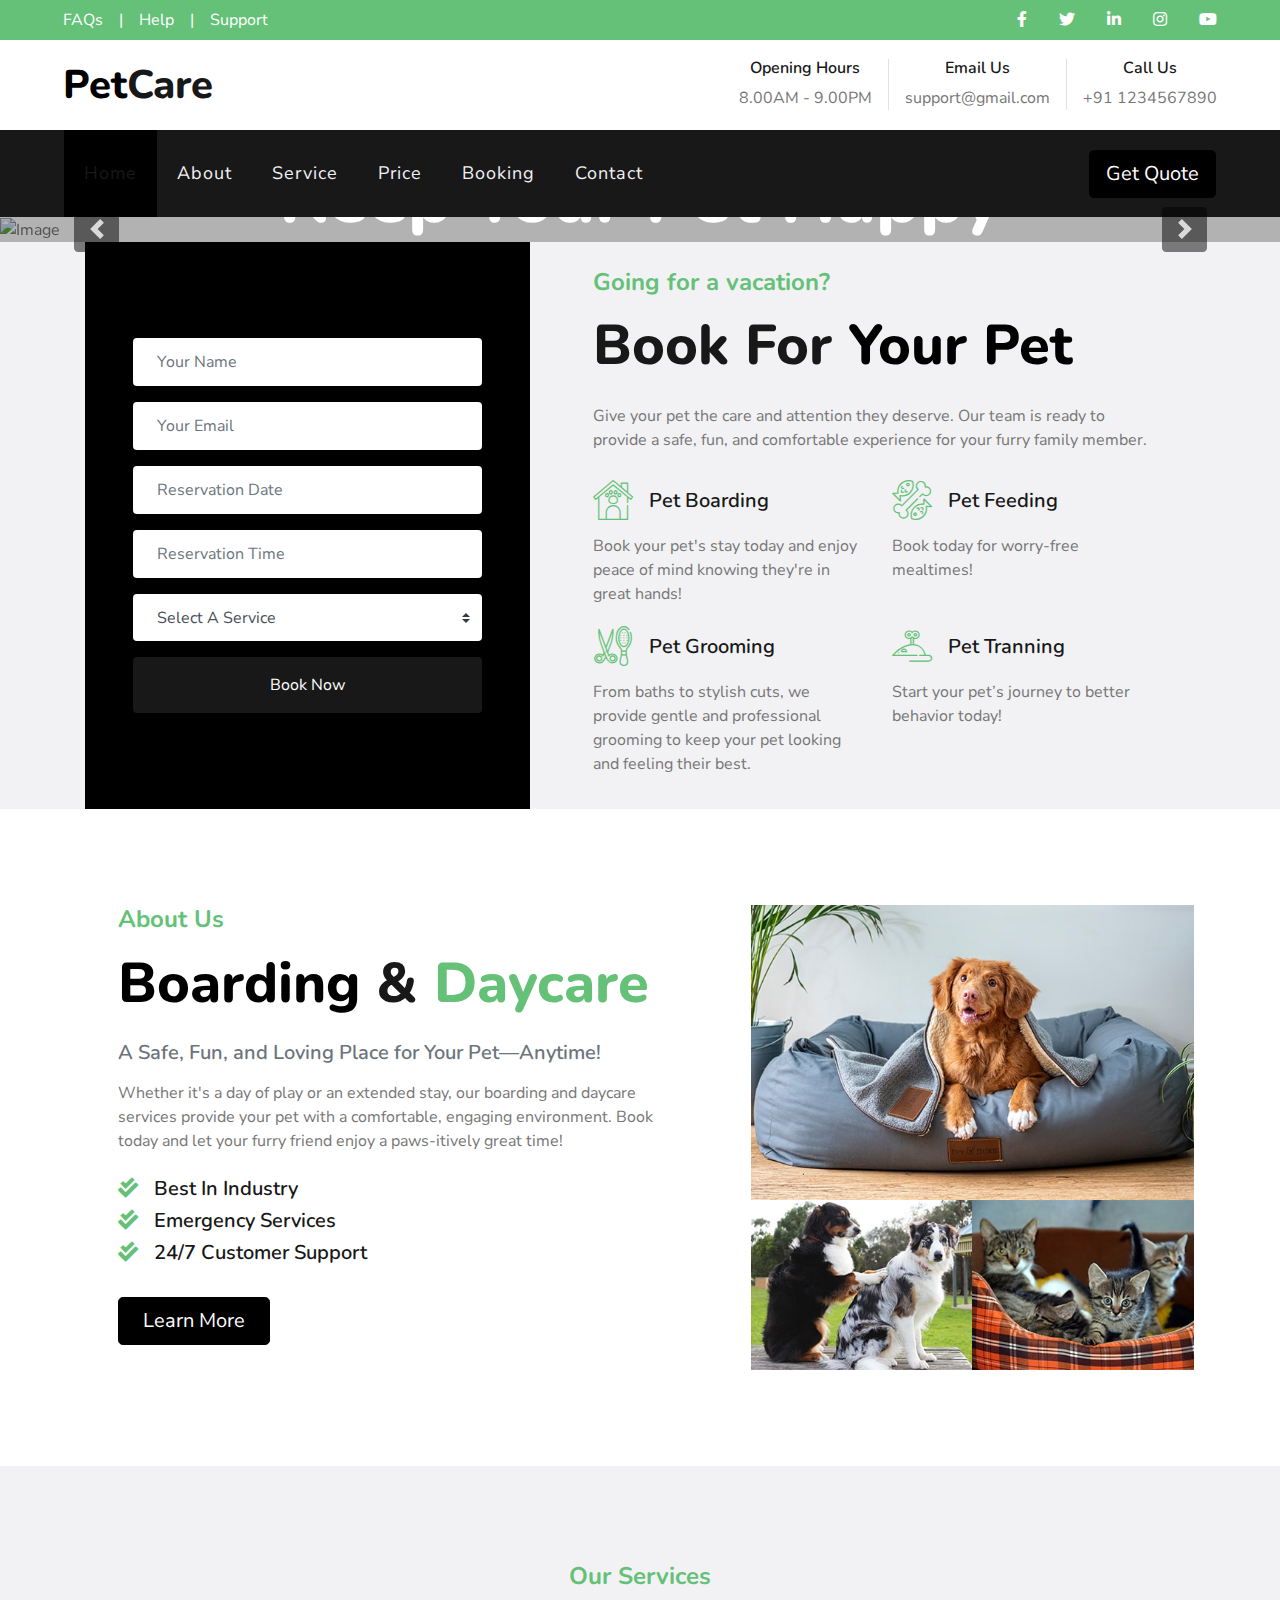
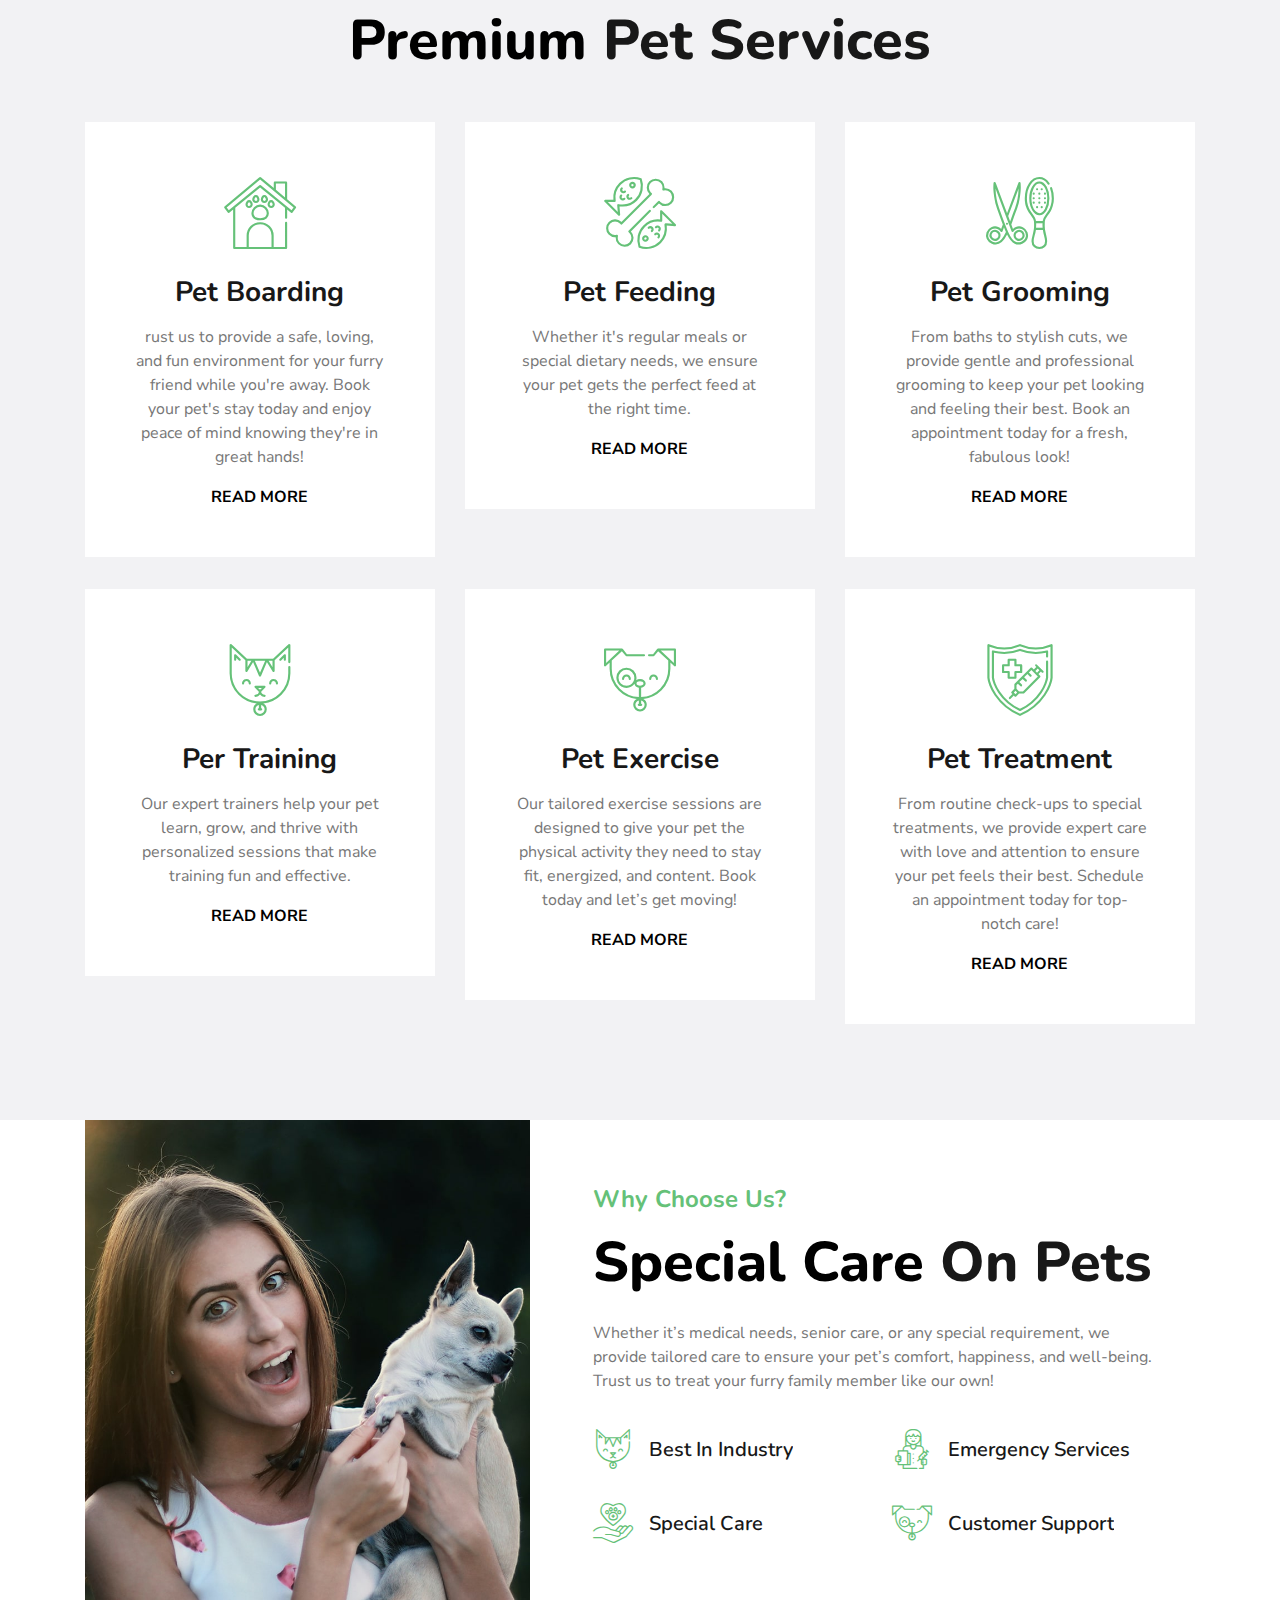
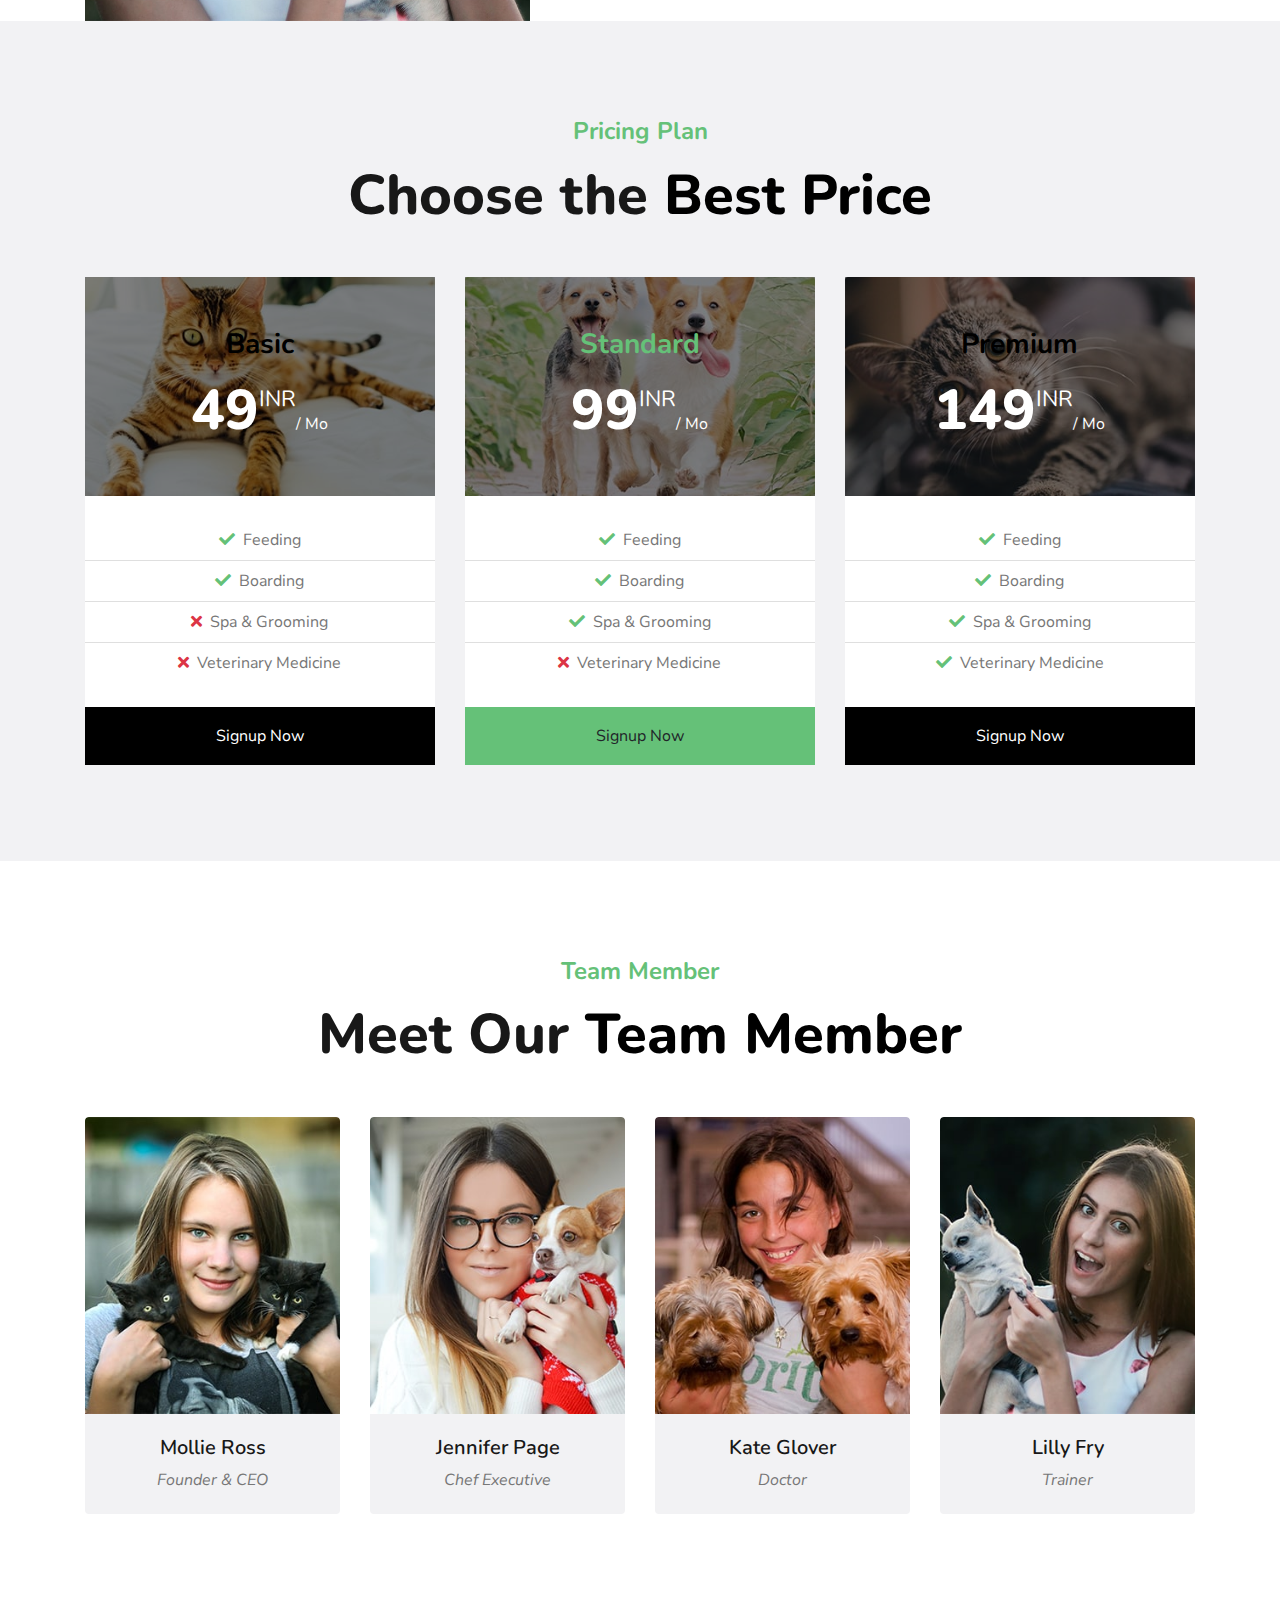
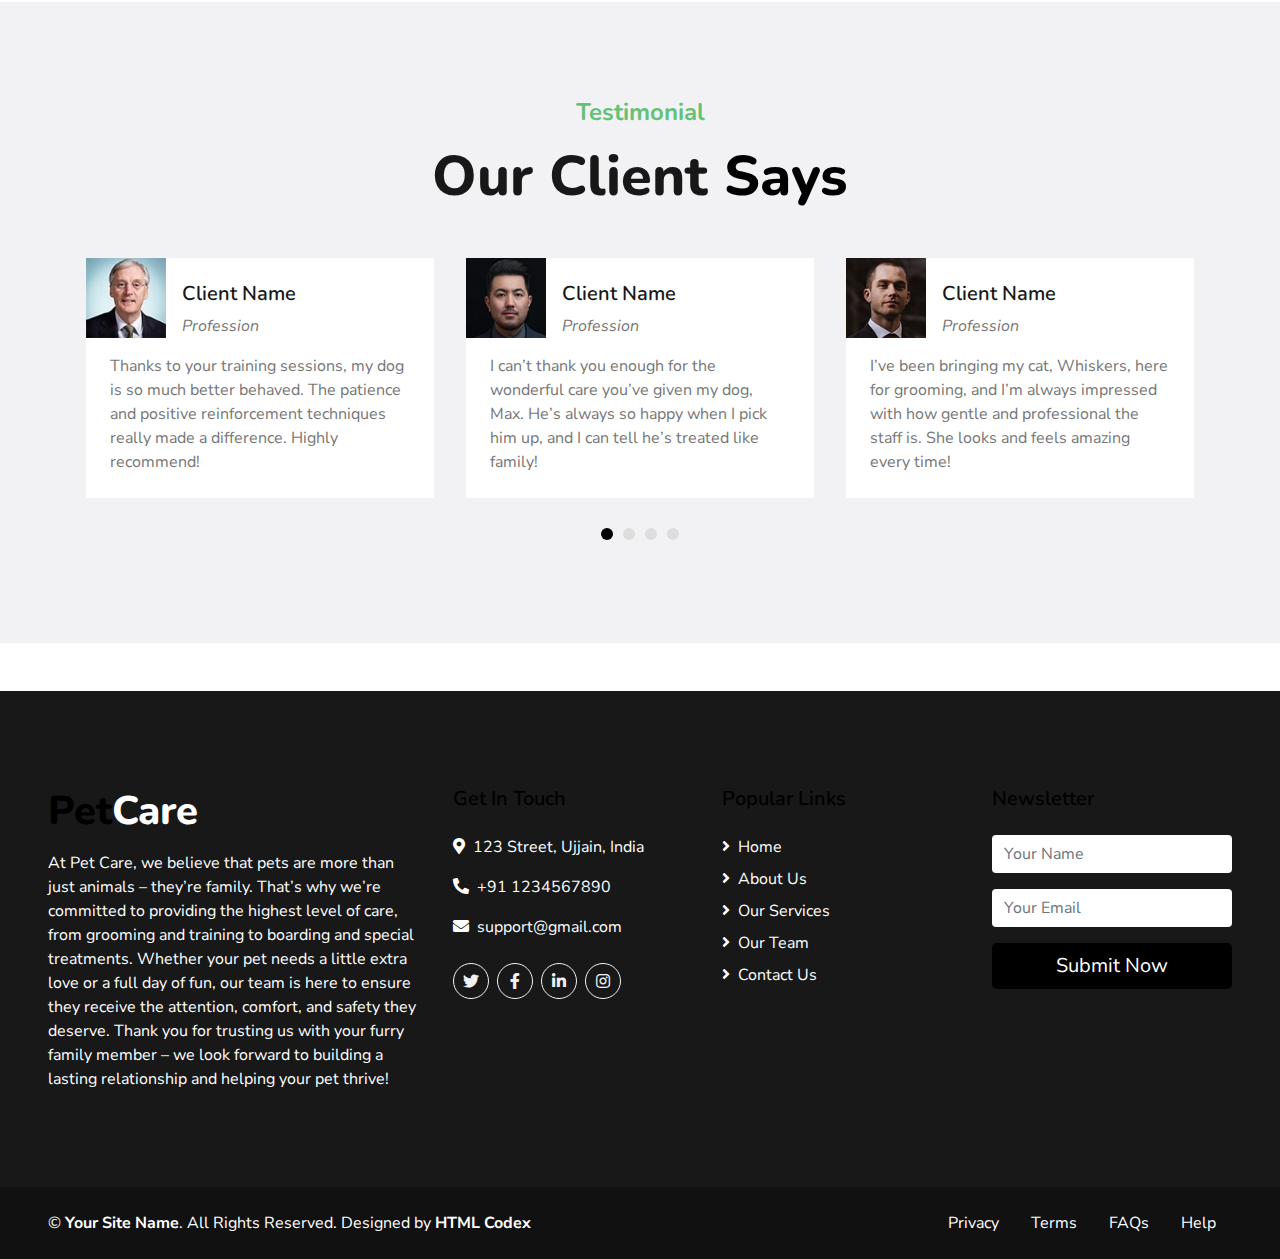
==== commit 7fde7d11: "Update index.html" ====
--- a/index.html
+++ b/index.html
@@ -124,19 +124,19 @@
                         <div class="p-3" style="max-width: 900px;">
                             <h3 class="text-white mb-3 d-none d-sm-block">Best Pet Services</h3>
                             <h1 class="display-3 text-white mb-3">Keep Your Pet Happy</h1>
-                            <h5 class="text-white mb-3 d-none d-sm-block">Duo nonumy et dolor tempor no et. Diam sit diam sit diam erat</h5>
+                            <h5 class="text-white mb-3 d-none d-sm-block">Our perfect companions never have fewer than four feet.</h5>
                             <a href="" class="btn btn-lg btn-primary mt-3 mt-md-4 px-4">Book Now</a>
                             <a href="" class="btn btn-lg btn-secondary mt-3 mt-md-4 px-4">Learn More</a>
                         </div>
                     </div>
                 </div>
                 <div class="carousel-item">
-                    <img class="w-100" src="img/carousel-2.jpg" alt="Image">
+                    <img class="w-100" src="img/carousel-2.jpg" alt="Image">erat
                     <div class="carousel-caption d-flex flex-column align-items-center justify-content-center">
                         <div class="p-3" style="max-width: 900px;">
                             <h3 class="text-white mb-3 d-none d-sm-block">Best Pet Services</h3>
                             <h1 class="display-3 text-white mb-3">Pet Spa & Grooming</h1>
-                            <h5 class="text-white mb-3 d-none d-sm-block">Duo nonumy et dolor tempor no et. Diam sit diam sit diam erat</h5>
+                            <h5 class="text-white mb-3 d-none d-sm-block">Every Dog deserves a Spa Day. </h5>
                             <a href="" class="btn btn-lg btn-primary mt-3 mt-md-4 px-4">Book Now</a>
                             <a href="" class="btn btn-lg btn-secondary mt-3 mt-md-4 px-4">Learn More</a>
                         </div>
@@ -198,7 +198,7 @@
                 <div class="col-lg-7 py-5 py-lg-0 px-3 px-lg-5">
                     <h4 class="text-secondary mb-3">Going for a vacation?</h4>
                     <h1 class="display-4 mb-4">Book For <span class="text-primary">Your Pet</span></h1>
-                    <p>Labore vero lorem eos sed aliquy ipsum aliquy sed. Vero dolore dolore takima ipsum lorem rebum</p>
+                    <p>Give your pet the care and attention they deserve. Our team is ready to provide a safe, fun, and comfortable experience for your furry family member.</p>
                     <div class="row py-2">
                         <div class="col-sm-6">
                             <div class="d-flex flex-column">
@@ -206,7 +206,7 @@
                                     <h1 class="flaticon-house font-weight-normal text-secondary m-0 mr-3"></h1>
                                     <h5 class="text-truncate m-0">Pet Boarding</h5>
                                 </div>
-                                <p>Diam amet eos at no eos sit lorem, amet rebum ipsum clita stet</p>
+                                <p>Book your pet's stay today and enjoy peace of mind knowing they're in great hands!</p>
                             </div>
                         </div>
                         <div class="col-sm-6">
@@ -215,7 +215,7 @@
                                     <h1 class="flaticon-food font-weight-normal text-secondary m-0 mr-3"></h1>
                                     <h5 class="text-truncate m-0">Pet Feeding</h5>
                                 </div>
-                                <p>Diam amet eos at no eos sit lorem, amet rebum ipsum clita stet</p>
+                                <p> Book today for worry-free mealtimes!</p>
                             </div>
                         </div>
                         <div class="col-sm-6">
@@ -224,7 +224,7 @@
                                     <h1 class="flaticon-grooming font-weight-normal text-secondary m-0 mr-3"></h1>
                                     <h5 class="text-truncate m-0">Pet Grooming</h5>
                                 </div>
-                                <p class="m-0">Diam amet eos at no eos sit lorem, amet rebum ipsum clita stet</p>
+                                <p class="m-0">From baths to stylish cuts, we provide gentle and professional grooming to keep your pet looking and feeling their best.</p>
                             </div>
                         </div>
                         <div class="col-sm-6">
@@ -233,7 +233,7 @@
                                     <h1 class="flaticon-toy font-weight-normal text-secondary m-0 mr-3"></h1>
                                     <h5 class="text-truncate m-0">Pet Tranning</h5>
                                 </div>
-                                <p class="m-0">Diam amet eos at no eos sit lorem, amet rebum ipsum clita stet</p>
+                                <p class="m-0">Start your pet’s journey to better behavior today!</p>
                             </div>
                         </div>
                     </div>
@@ -250,8 +250,8 @@
             <div class="col-lg-7 pb-5 pb-lg-0 px-3 px-lg-5">
                 <h4 class="text-secondary mb-3">About Us</h4>
                 <h1 class="display-4 mb-4"><span class="text-primary">Boarding</span> & <span class="text-secondary">Daycare</span></h1>
-                <h5 class="text-muted mb-3">Amet stet amet ut. Sit no vero vero no dolor. Sed erat ut sea. Just clita ut stet kasd at diam sit erat vero sit.</h5>
-                <p class="mb-4">Dolores lorem lorem ipsum sit et ipsum. Sadip sea amet diam dolore sed et. Sit rebum labore sit sit ut vero no sit. Et elitr stet dolor sed sit et sed ipsum et kasd ut. Erat duo eos et erat sed diam duo</p>
+                <h5 class="text-muted mb-3">A Safe, Fun, and Loving Place for Your Pet—Anytime!</h5>
+                <p class="mb-4">Whether it's a day of play or an extended stay, our boarding and daycare services provide your pet with a comfortable, engaging environment. Book today and let your furry friend enjoy a paws-itively great time!</p>
                 <ul class="list-inline">
                     <li><h5><i class="fa fa-check-double text-secondary mr-3"></i>Best In Industry</h5></li>
                     <li><h5><i class="fa fa-check-double text-secondary mr-3"></i>Emergency Services</h5></li>
@@ -289,7 +289,7 @@
                     <div class="d-flex flex-column text-center bg-white mb-2 p-3 p-sm-5">
                         <h3 class="flaticon-house display-3 font-weight-normal text-secondary mb-3"></h3>
                         <h3 class="mb-3">Pet Boarding</h3>
-                        <p>Diam amet eos at no eos sit lorem, amet rebum ipsum clita stet, diam sea est magna diam eos, rebum sit vero stet ipsum justo</p>
+                        <p>rust us to provide a safe, loving, and fun environment for your furry friend while you're away. Book your pet's stay today and enjoy peace of mind knowing they're in great hands!</p>
                         <a class="text-uppercase font-weight-bold" href="">Read More</a>
                     </div>
                 </div>
@@ -297,7 +297,7 @@
                     <div class="d-flex flex-column text-center bg-white mb-2 p-3 p-sm-5">
                         <h3 class="flaticon-food display-3 font-weight-normal text-secondary mb-3"></h3>
                         <h3 class="mb-3">Pet Feeding</h3>
-                        <p>Diam amet eos at no eos sit lorem, amet rebum ipsum clita stet, diam sea est magna diam eos, rebum sit vero stet ipsum justo</p>
+                        <p>Whether it's regular meals or special dietary needs, we ensure your pet gets the perfect feed at the right time. </p>
                         <a class="text-uppercase font-weight-bold" href="">Read More</a>
                     </div>
                 </div>
@@ -305,7 +305,7 @@
                     <div class="d-flex flex-column text-center bg-white mb-2 p-3 p-sm-5">
                         <h3 class="flaticon-grooming display-3 font-weight-normal text-secondary mb-3"></h3>
                         <h3 class="mb-3">Pet Grooming</h3>
-                        <p>Diam amet eos at no eos sit lorem, amet rebum ipsum clita stet, diam sea est magna diam eos, rebum sit vero stet ipsum justo</p>
+                        <p>From baths to stylish cuts, we provide gentle and professional grooming to keep your pet looking and feeling their best. Book an appointment today for a fresh, fabulous look!</p>
                         <a class="text-uppercase font-weight-bold" href="">Read More</a>
                     </div>
                 </div>
@@ -313,7 +313,7 @@
                     <div class="d-flex flex-column text-center bg-white mb-2 p-3 p-sm-5">
                         <h3 class="flaticon-cat display-3 font-weight-normal text-secondary mb-3"></h3>
                         <h3 class="mb-3">Per Training</h3>
-                        <p>Diam amet eos at no eos sit lorem, amet rebum ipsum clita stet, diam sea est magna diam eos, rebum sit vero stet ipsum justo</p>
+                        <p>Our expert trainers help your pet learn, grow, and thrive with personalized sessions that make training fun and effective.</p>
                         <a class="text-uppercase font-weight-bold" href="">Read More</a>
                     </div>
                 </div>
@@ -321,7 +321,7 @@
                     <div class="d-flex flex-column text-center bg-white mb-2 p-3 p-sm-5">
                         <h3 class="flaticon-dog display-3 font-weight-normal text-secondary mb-3"></h3>
                         <h3 class="mb-3">Pet Exercise</h3>
-                        <p>Diam amet eos at no eos sit lorem, amet rebum ipsum clita stet, diam sea est magna diam eos, rebum sit vero stet ipsum justo</p>
+                        <p>Our tailored exercise sessions are designed to give your pet the physical activity they need to stay fit, energized, and content. Book today and let’s get moving!</p>
                         <a class="text-uppercase font-weight-bold" href="">Read More</a>
                     </div>
                 </div>
@@ -329,7 +329,7 @@
                     <div class="d-flex flex-column text-center bg-white mb-2 p-3 p-sm-5">
                         <h3 class="flaticon-vaccine display-3 font-weight-normal text-secondary mb-3"></h3>
                         <h3 class="mb-3">Pet Treatment</h3>
-                        <p>Diam amet eos at no eos sit lorem, amet rebum ipsum clita stet, diam sea est magna diam eos, rebum sit vero stet ipsum justo</p>
+                        <p>From routine check-ups to special treatments, we provide expert care with love and attention to ensure your pet feels their best. Schedule an appointment today for top-notch care!</p>
                         <a class="text-uppercase font-weight-bold" href="">Read More</a>
                     </div>
                 </div>
@@ -348,7 +348,7 @@
             <div class="col-lg-7 py-5 py-lg-0 px-3 px-lg-5">
                 <h4 class="text-secondary mb-3">Why Choose Us?</h4>
                 <h1 class="display-4 mb-4"><span class="text-primary">Special Care</span> On Pets</h1>
-                <p class="mb-4">Dolor lorem lorem ipsum sit et ipsum. Sadip sea amet diam sed ut vero no sit. Et elitr stet sed sit sed kasd. Erat duo eos et erat sed diam duo</p>
+                <p class="mb-4">Whether it’s medical needs, senior care, or any special requirement, we provide tailored care to ensure your pet’s comfort, happiness, and well-being. Trust us to treat your furry family member like our own!</p>
                 <div class="row py-2">
                     <div class="col-6">
                         <div class="d-flex align-items-center mb-4">
@@ -563,7 +563,7 @@
                             <i>Profession</i>
                         </div>
                     </div>
-                    <p class="m-0">Sed ea amet kasd elitr stet, stet rebum et ipsum est duo elitr eirmod clita lorem. Dolor tempor ipsum sanct clita</p>
+                    <p class="m-0">I can’t thank you enough for the wonderful care you’ve given my dog, Max. He’s always so happy when I pick him up, and I can tell he’s treated like family!</p>
                 </div>
                 <div class="bg-white mx-3 p-4">
                     <div class="d-flex align-items-end mb-3 mt-n4 ml-n4">
@@ -573,7 +573,7 @@
                             <i>Profession</i>
                         </div>
                     </div>
-                    <p class="m-0">Sed ea amet kasd elitr stet, stet rebum et ipsum est duo elitr eirmod clita lorem. Dolor tempor ipsum sanct clita</p>
+                    <p class="m-0">I’ve been bringing my cat, Whiskers, here for grooming, and I’m always impressed with how gentle and professional the staff is. She looks and feels amazing every time!</p>
                 </div>
                 <div class="bg-white mx-3 p-4">
                     <div class="d-flex align-items-end mb-3 mt-n4 ml-n4">
@@ -583,7 +583,7 @@
                             <i>Profession</i>
                         </div>
                     </div>
-                    <p class="m-0">Sed ea amet kasd elitr stet, stet rebum et ipsum est duo elitr eirmod clita lorem. Dolor tempor ipsum sanct clita</p>
+                    <p class="m-0">Leaving my puppy for boarding was stressful at first, but after seeing how much fun she had, I felt so much better. The updates and photos are a great touch!</p>
                 </div>
                 <div class="bg-white mx-3 p-4">
                     <div class="d-flex align-items-end mb-3 mt-n4 ml-n4">
@@ -593,7 +593,7 @@
                             <i>Profession</i>
                         </div>
                     </div>
-                    <p class="m-0">Sed ea amet kasd elitr stet, stet rebum et ipsum est duo elitr eirmod clita lorem. Dolor tempor ipsum sanct clita</p>
+                    <p class="m-0">Thanks to your training sessions, my dog is so much better behaved. The patience and positive reinforcement techniques really made a difference. Highly recommend!</p>
                 </div>
             </div>
         </div>
@@ -601,69 +601,15 @@
     <!-- Testimonial End -->
 
 
-    <!-- Blog Start -->
-    <div class="container pt-5">
-        <div class="d-flex flex-column text-center mb-5">
-            <h4 class="text-secondary mb-3">Pet Blog</h4>
-            <h1 class="display-4 m-0"><span class="text-primary">Updates</span> From Blog</h1>
-        </div>
-        <div class="row pb-3">
-            <div class="col-lg-4 mb-4">
-                <div class="card border-0 mb-2">
-                    <img class="card-img-top" src="img/blog-1.jpg" alt="">
-                    <div class="card-body bg-light p-4">
-                        <h4 class="card-title text-truncate">Diam amet eos at no eos</h4>
-                        <div class="d-flex mb-3">
-                            <small class="mr-2"><i class="fa fa-user text-muted"></i> Admin</small>
-                            <small class="mr-2"><i class="fa fa-folder text-muted"></i> Web Design</small>
-                            <small class="mr-2"><i class="fa fa-comments text-muted"></i> 15</small>
-                        </div>
-                        <p>Diam amet eos at no eos sit lorem, amet rebum ipsum clita stet, diam sea est diam eos, rebum sit vero stet justo</p>
-                        <a class="font-weight-bold" href="">Read More</a>
-                    </div>
-                </div>
-            </div>
-            <div class="col-lg-4 mb-4">
-                <div class="card border-0 mb-2">
-                    <img class="card-img-top" src="img/blog-2.jpg" alt="">
-                    <div class="card-body bg-light p-4">
-                        <h4 class="card-title text-truncate">Diam amet eos at no eos</h4>
-                        <div class="d-flex mb-3">
-                            <small class="mr-2"><i class="fa fa-user text-muted"></i> Admin</small>
-                            <small class="mr-2"><i class="fa fa-folder text-muted"></i> Web Design</small>
-                            <small class="mr-2"><i class="fa fa-comments text-muted"></i> 15</small>
-                        </div>
-                        <p>Diam amet eos at no eos sit lorem, amet rebum ipsum clita stet, diam sea est diam eos, rebum sit vero stet justo</p>
-                        <a class="font-weight-bold" href="">Read More</a>
-                    </div>
-                </div>
-            </div>
-            <div class="col-lg-4 mb-4">
-                <div class="card border-0 mb-2">
-                    <img class="card-img-top" src="img/blog-3.jpg" alt="">
-                    <div class="card-body bg-light p-4">
-                        <h4 class="card-title text-truncate">Diam amet eos at no eos</h4>
-                        <div class="d-flex mb-3">
-                            <small class="mr-2"><i class="fa fa-user text-muted"></i> Admin</small>
-                            <small class="mr-2"><i class="fa fa-folder text-muted"></i> Web Design</small>
-                            <small class="mr-2"><i class="fa fa-comments text-muted"></i> 15</small>
-                        </div>
-                        <p>Diam amet eos at no eos sit lorem, amet rebum ipsum clita stet, diam sea est diam eos, rebum sit vero stet justo</p>
-                        <a class="font-weight-bold" href="">Read More</a>
-                    </div>
-                </div>
-            </div>
-        </div>
-    </div>
-    <!-- Blog End -->
+    
 
 
     <!-- Footer Start -->
     <div class="container-fluid bg-dark text-white mt-5 py-5 px-sm-3 px-md-5">
         <div class="row pt-5">
             <div class="col-lg-4 col-md-12 mb-5">
-                <h1 class="mb-3 display-5 text-capitalize text-white"><span class="text-primary">Pet</span>Lover</h1>
-                <p class="m-0">Ipsum amet sed vero et lorem stet eos ut, labore sed sed stet sea est ipsum ut. Volup amet ea sanct ipsum, dolore vero lorem no duo eirmod. Eirmod amet ipsum no ipsum lorem clita ut. Ut sed sit lorem ea lorem sed, amet stet sit sea ea diam tempor kasd kasd. Diam nonumy etsit tempor ut sed diam sed et ea</p>
+                <h1 class="mb-3 display-5 text-capitalize text-white"><span class="text-primary">Pet</span>Care</h1>
+                <p class="m-0">At Pet Care, we believe that pets are more than just animals – they’re family. That’s why we’re committed to providing the highest level of care, from grooming and training to boarding and special treatments. Whether your pet needs a little extra love or a full day of fun, our team is here to ensure they receive the attention, comfort, and safety they deserve. Thank you for trusting us with your furry family member – we look forward to building a lasting relationship and helping your pet thrive!</p>
             </div>
             <div class="col-lg-8 col-md-12">
                 <div class="row">
@@ -759,4 +705,4 @@
     <script src="js/main.js"></script>
 </body>
 
-</html>+</html>
